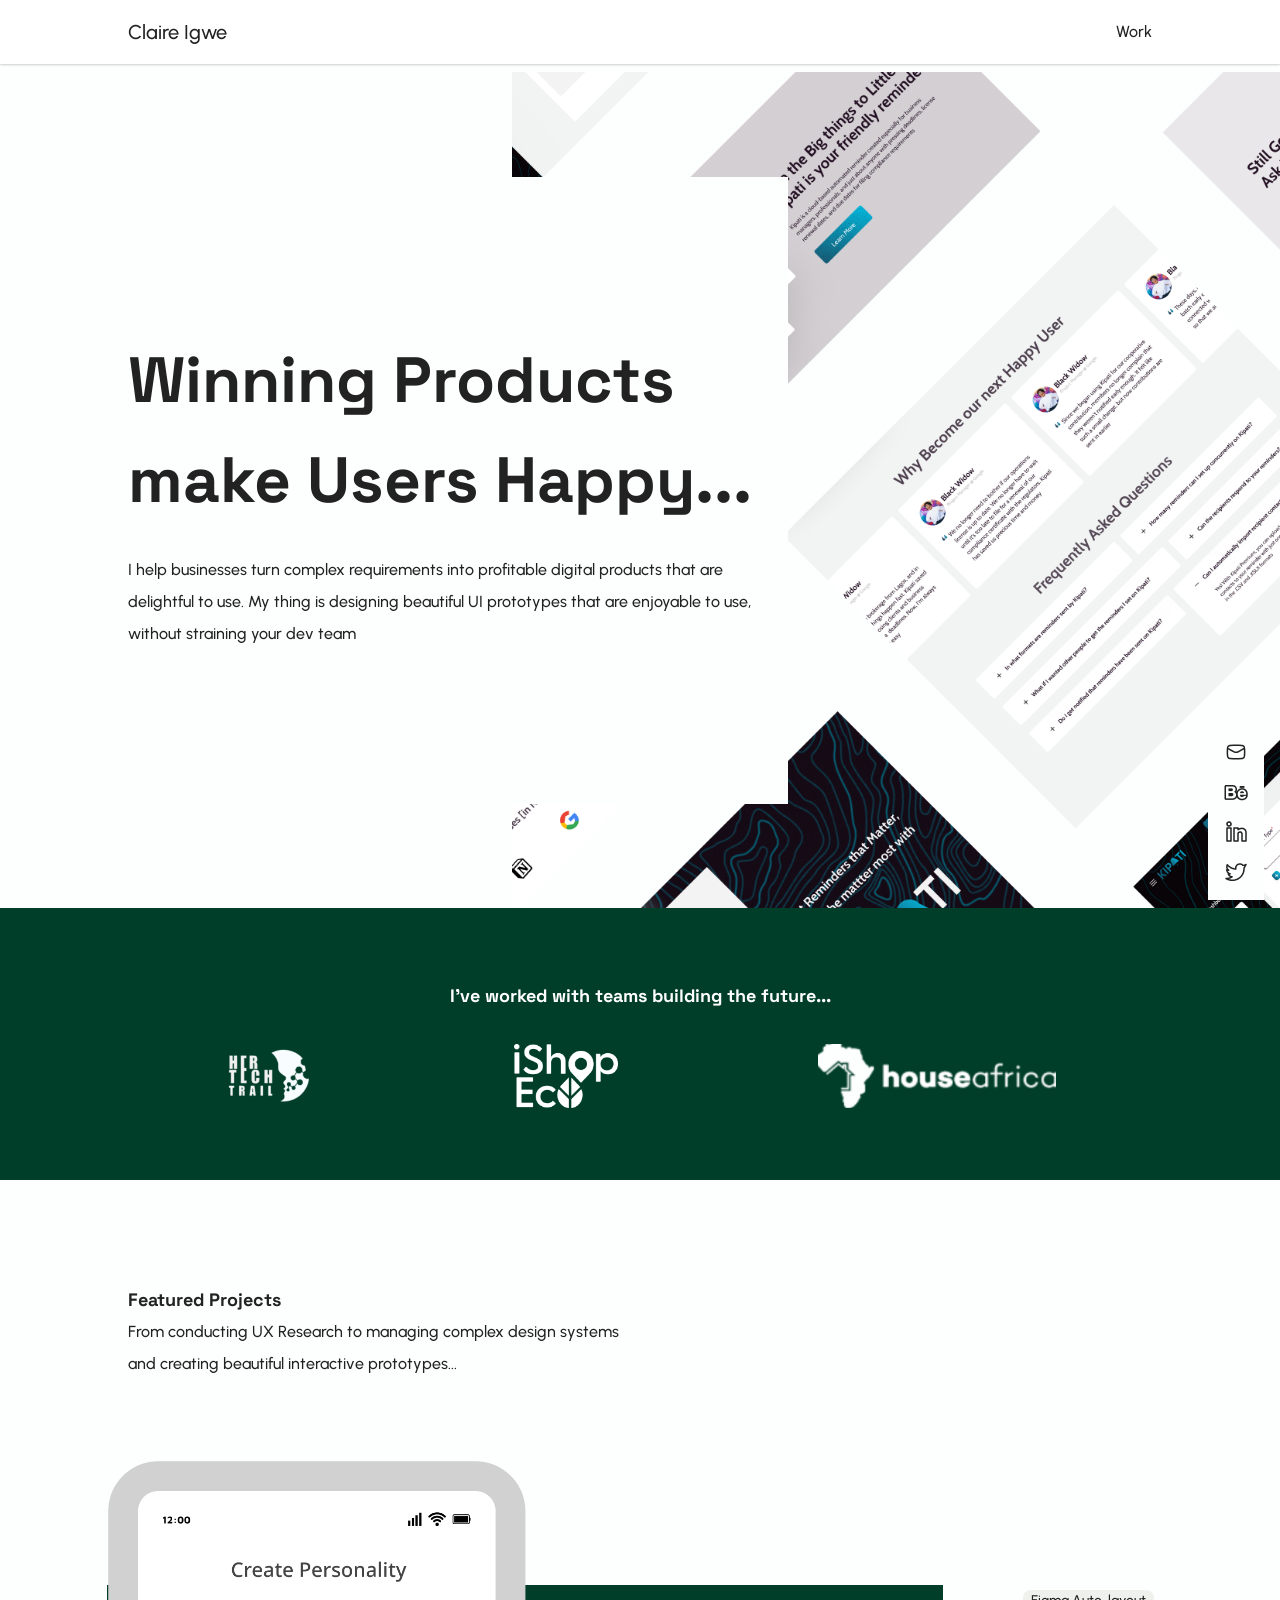
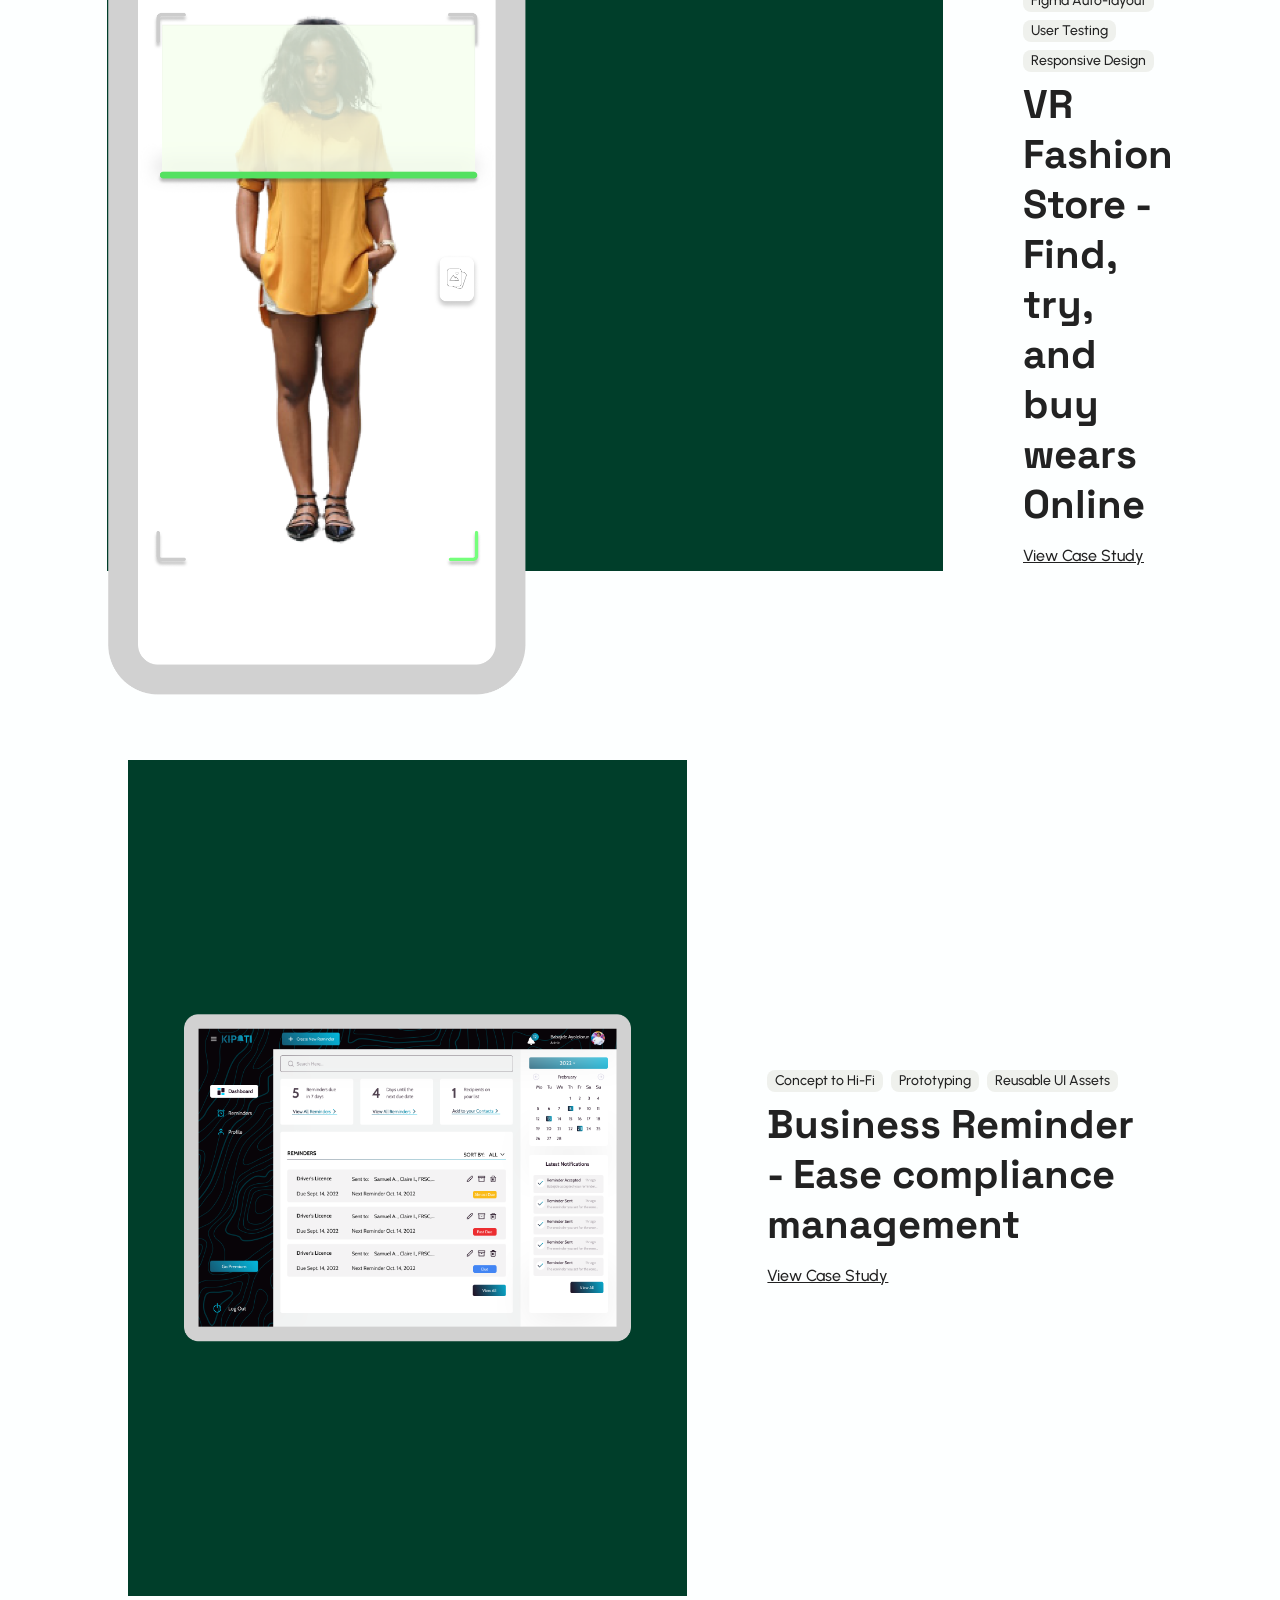
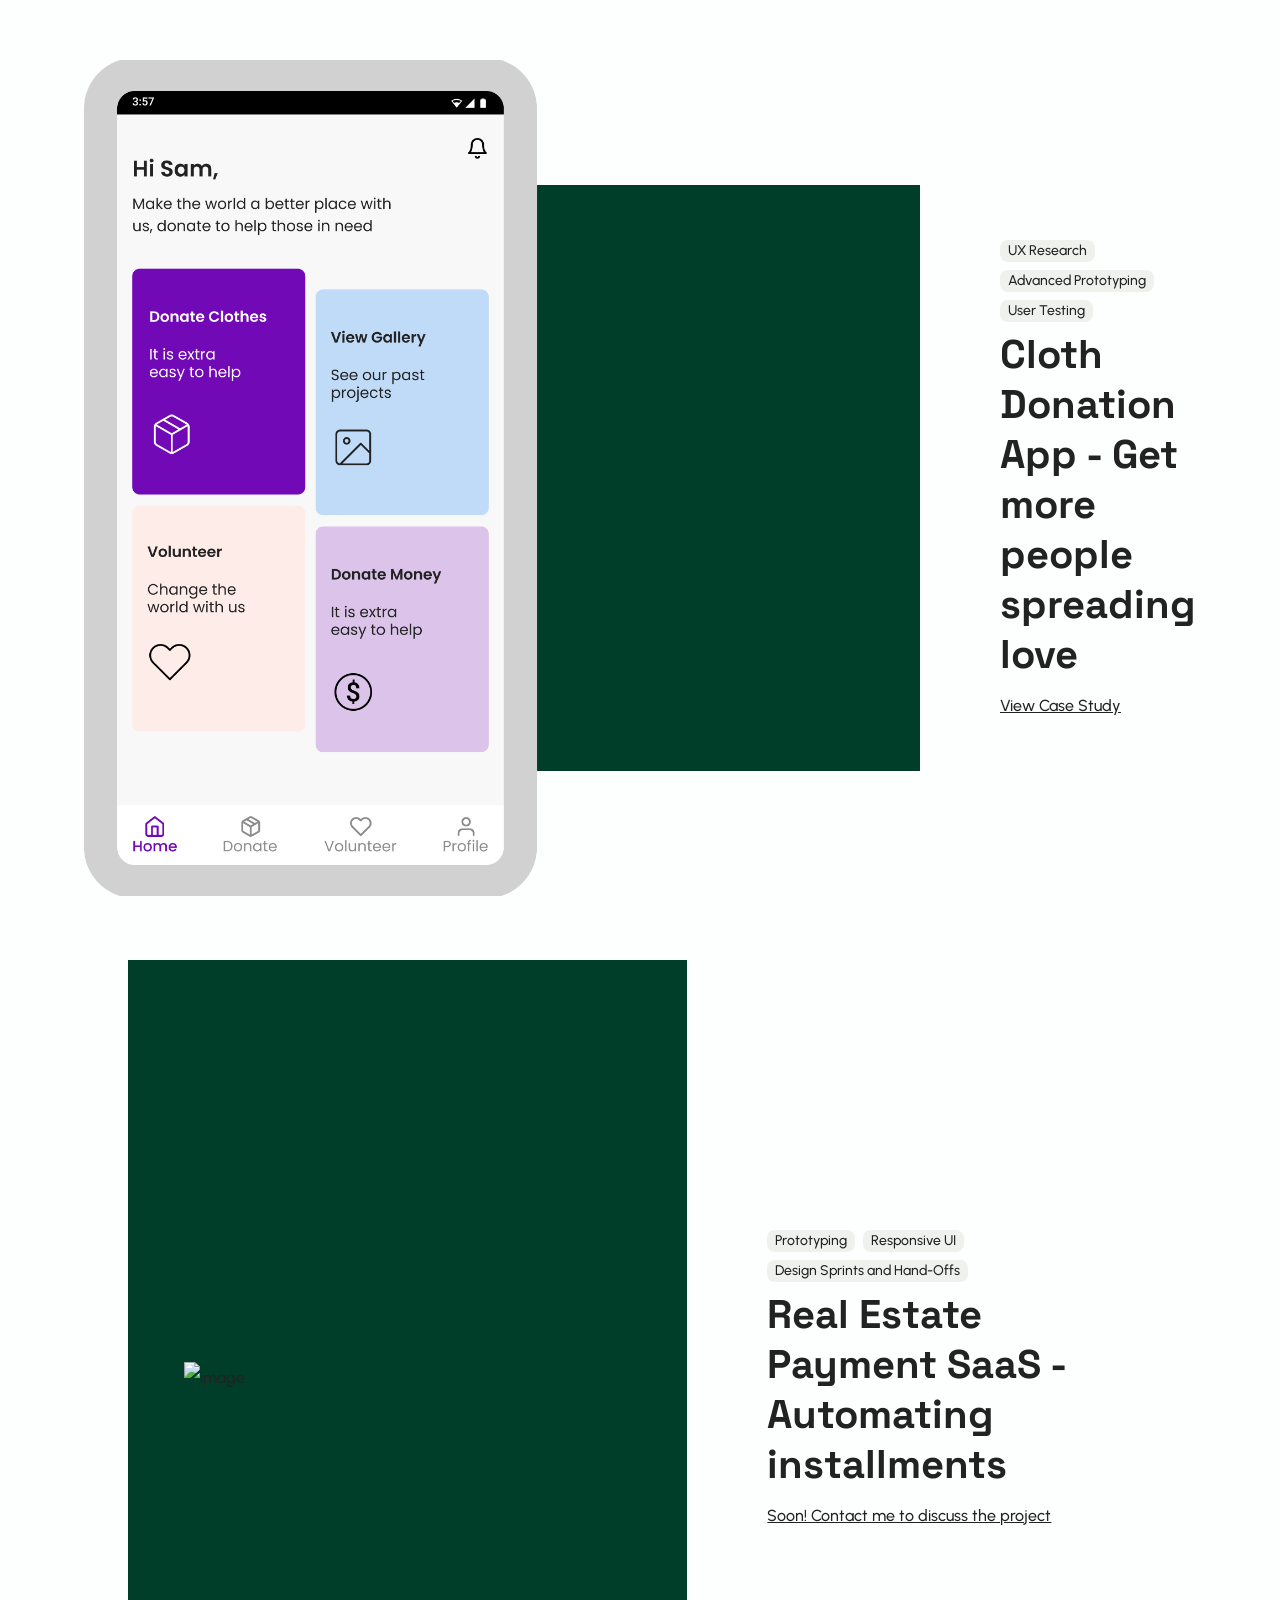
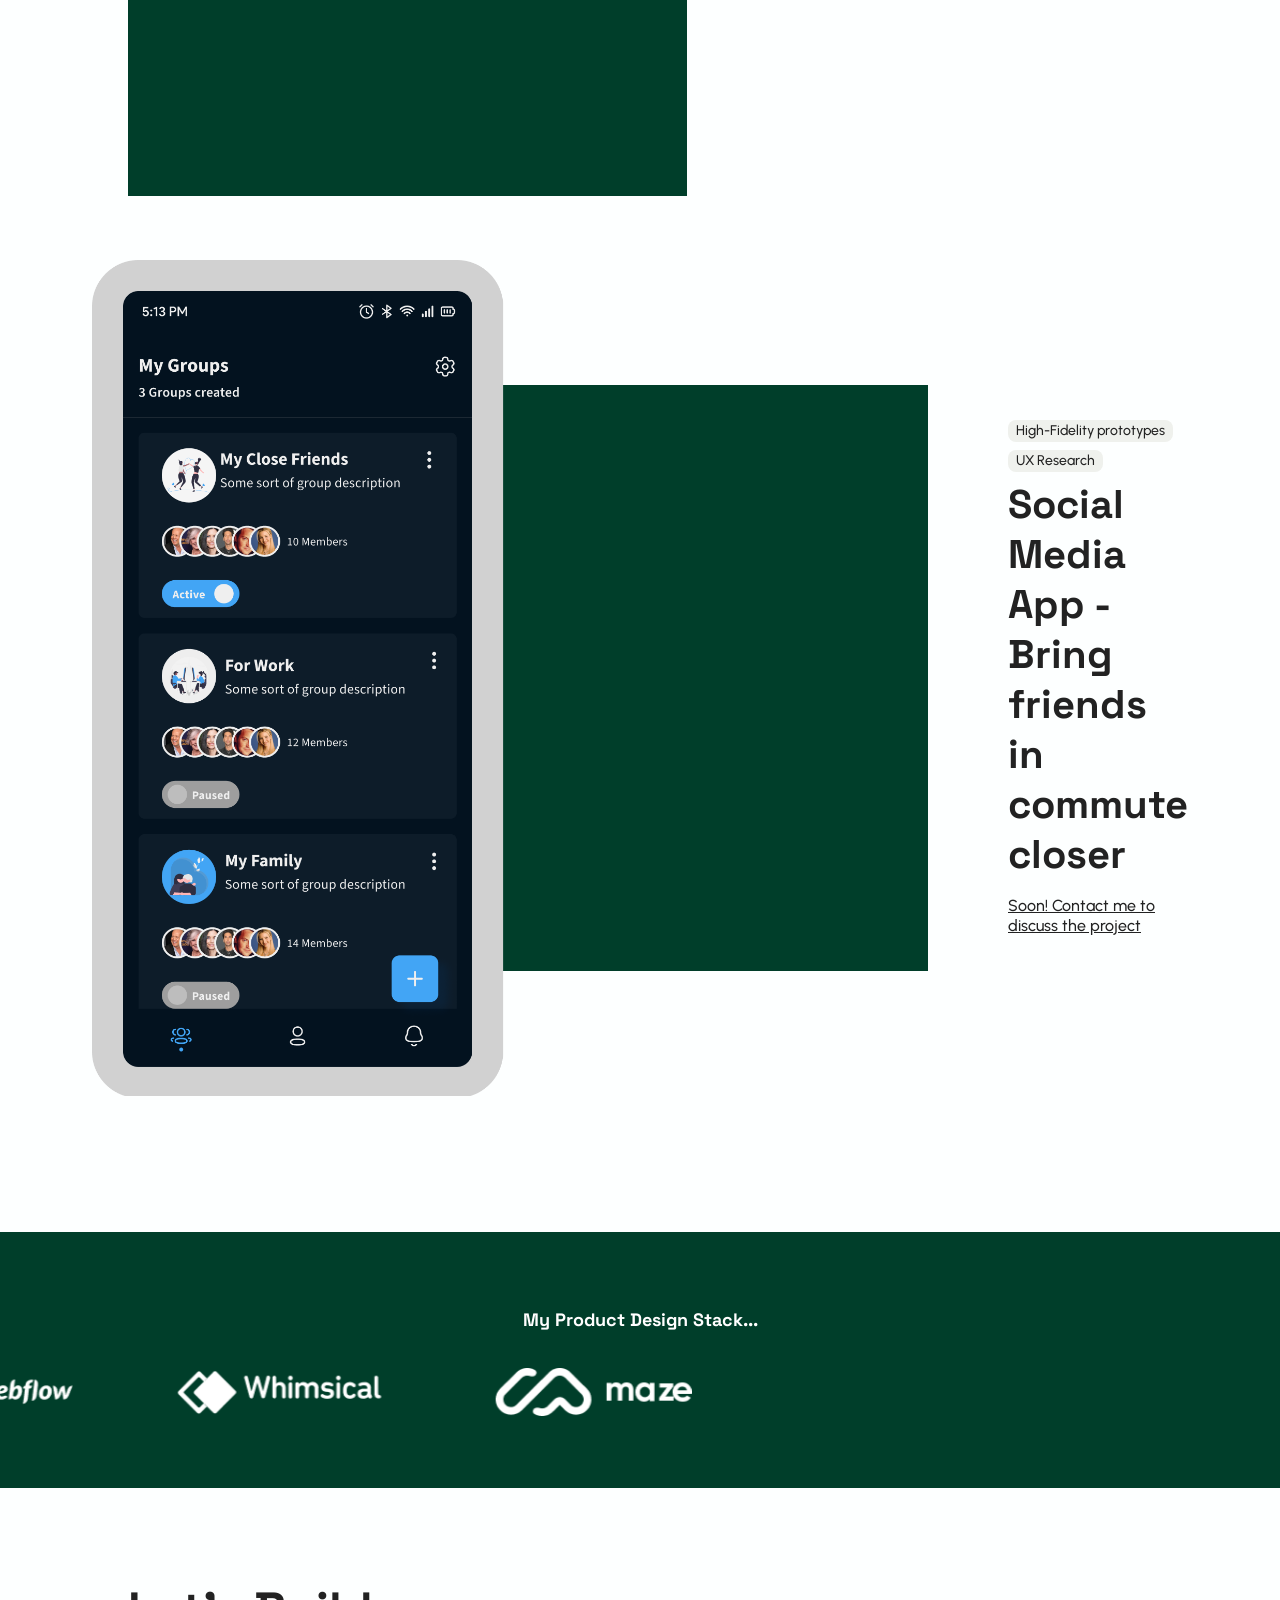
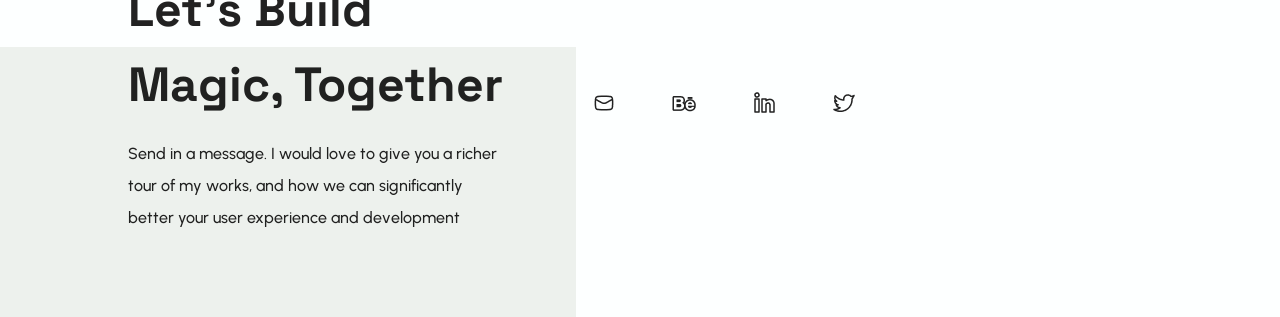
==== index.html @ e5e6f69a "Animate and co. go" ====
<!DOCTYPE html>
<html lang="en-US">
    <head>
        <meta charset="UTF-8">
        <meta name='viewport' content='width=device-width, initial-scale=1.0, maximum-scale=1.0' />
        <title>Claire Igwe</title>
        <link rel="icon" href="Image/fav-icon-dark.png" type="image/x-icon">
        <link rel="preconnect" href="https://fonts.googleapis.com">
        <link rel="preconnect" href="https://fonts.gstatic.com" crossorigin>
        <link href="https://fonts.googleapis.com/css2?family=Space+Grotesk:wght@300;400;500;600;700&family=Urbanist:ital,wght@0,100;0,200;0,300;0,400;0,500;0,600;0,700;0,800;0,900;1,100;1,200;1,300;1,400;1,500;1,600;1,700;1,800;1,900&display=swap" rel="stylesheet"> 
        <link rel="stylesheet" href="style.css">
            

    </head>

    <body>

        <header>

            <nav>
                <section id="logo_holder">
                    <a href="#">Claire Igwe</a>
                    <button></button>
                </section>

                <section id="menu_container_close">
                
                    <section class="nav_items">
                        <a href="#">Work</a>
                        <!--<a href="https://claireigwe.github.io/bio">My Story</a>-->
                    </section>

                    <section class="social_links">
                        <a href="mailto:somiigwe@gmail.com"><img src="Image/mail.png" alt="email icon"><p>Email</p></a>
                        <a href="https://www.behance.net/claireigwe2" target="_blank"><img src="Image/behance.png" alt="behance icon"><p>Behance</p></a>
                        <a href="https://www.linkedin.com/in/claire-igwe" target="_blank"><img src="Image/linkedin.png" alt="linkedin icon"><p>LinkedIn</p></a>
                        <a href="https://www.twitter.com/claire_uxdesign" target="_blank"><img src="Image/twitter.png" alt="twitter icon"><p>Twitter</p></a>
                    </section>

                </section>
            </nav>

        </header>

        <section class="page_content">

            <section class="hero">

                <section class="hero_container">

                    <section class="enter_and_leave">
                        <h1>Winning Products make Users Happy...</h1>
                        <p>I help businesses turn complex requirements into profitable digital products that are delightful to use. My thing is designing beautiful UI prototypes that are enjoyable to use, without straining your dev team</p>
                    </section>
                
                </section>

            
                <section id="hero_mock" class="slide3">
                    <section></section>
                    <section></section>
                    <section></section>
                </section>

            </section>

            <section class="section3 team_container">
                <h4>I've worked with teams building the future...</h4>
                    <section id="teams">
                        <img src="Image/hertechtrail.png">
                        <img src="Image/ishopeco.png">
                        <img src="Image/houseafrica.png">
                    </section>
            </section>

            <section id="case_titles">
                <h4>Featured Projects</h4>
                <p>From conducting UX Research to managing complex design systems and creating beautiful interactive prototypes...</p>
            </section>

            <section id="works">

                <section class="section1">

                    <section class="section1_background"><a><img src="Image/immers.png" alt="image"></a></section>

                    <section class="title2">
                        <section class="tag_container">
                            <p class="tags">Figma Auto-layout</p>
                            <p class="tags">User Testing</p>
                            <p class="tags">Responsive Design</p>
                        </section>
                        <h3>VR Fashion Store - Find, try, and buy wears Online</h3>
                        <a href="https://claireigwe.github.io/immers"><p>View Case Study</p></a>
                    </section>
    
                </section>

                <section class="section1">

                    <section class="section1_background1"><a><img src="Image/kipatimock.png" alt="image"></a></section>

                    <section class="title2">
                        <section class="tag_container">
                            <p class="tags">Concept to Hi-Fi</p>
                            <p class="tags">Prototyping</p>
                            <p class="tags">Reusable UI Assets</p>
                        </section>
                        <h3>Business Reminder - Ease compliance management</h3>
                        <a href="https://claireigwe.github.io/kipati"><p>View Case Study</p></a>
                    </section>
    
                </section>

                <section class="section1 padding5">

                    <section class="section1_background"><a><img src="Image/clothesxomock.png" alt="image"></a></section>

                    <section class="title2">
                        <section class="tag_container">
                            <p class="tags">UX Research</p>
                            <p class="tags">Advanced Prototyping</p>
                            <p class="tags">User Testing</p>
                        </section>
                        <h3>Cloth Donation App - Get more people spreading love</h3>
                        <a href="https://claireigwe.github.io/clothes-xo"><p>View Case Study</p></a>
                    </section>
    
                </section>

                <section class="section1">

                    <section class="section1_background1"><a><img src="Image/houseafricamock.png" alt="image"></a></section>
                    
                    <section class="title2">
                        <section class="tag_container">
                            <p class="tags">Prototyping</p>
                            <p class="tags ">Responsive UI</p>
                            <p class="tags">Design Sprints and Hand-Offs</p>
                        </section>
                        <h3>Real Estate Payment SaaS - Automating installments</h3>
                        <a href="mailto:somiigwe@gmail.com"><p>Soon! Contact me to discuss the project</p></a>
                    </section>
    
                </section>

                <section class="section1">

                    <section class="section1_background"><a><img src="Image/connect_now.png" alt="image"></a></section>
                    
                    <section class="title2">
                        <section class="tag_container">
                            <p class="tags">High-Fidelity prototypes</p>
                            <p class="tags">UX Research</p>
                        </section>
                        <h3>Social Media App - Bring friends in commute closer</h3>
                        <a href="mailto:somiigwe@gmail.com"><p>Soon! Contact me to discuss the project</p></a>
                    </section>
    
                </section>

            </section>

            <!--<section class="section2">

                <section class="title2">
                    <p class="tags">Text Here Text Here Text Here ere Text H</p>
                    <h3>Text Here Text Here Text Here Text Here Text Her</h3>
                    <p>Text Here Text Here Text Here Text Here  Text Here Text Here Text Here Text Here Text Here Text Here Text Here Text Here</p>
                </section>

                <section class="section2_background"></section>

                <section class="banner1"></section>

            </section>-->

            <section class="section3 team_container">
                <h4 class="">My Product Design Stack...</h4>
                <section id="move">
                    <section id="teams2">
                        <img src="Image/Frame 2.png">
                        <img src="Image/Frame 3.png">
                        <img src="Image/Frame 1.png">
                        <img src="Image/Frame 4.png">
                        <img src="Image/Maze.png">
                    </section>
                    <section id="teams3">
                        <img src="Image/Frame 2.png">
                        <img src="Image/Frame 3.png">
                        <img src="Image/Frame 1.png">
                        <img src="Image/Frame 4.png">
                        <img src="Image/Maze.png">
                    </section>
                </section>
            </section>

        </section>


        <footer>
            <section class="title4">
                <h2>Let's Build Magic, Together</h2>
                <p>Send in a message. I would love to give you a richer tour of my works, and how we can significantly better your user experience and development</p>
            </section>

            <section class="social_links2">
                <a href="mailto:somiigwe@gmail.com" target="_blank"><img src="Image/mail.png" alt="email icon"></a>
                <a href="https://www.behance.net/claireigwe2" target="_blank"><img src="Image/behance.png" alt="behance icon"></a>
                <a href="https://www.linkedin.com/in/claire-igwe" target="_blank"><img src="Image/linkedin.png" alt="linkedin icon"></a>
                <a href="https://www.twitter.com/claire_uxdesign" target="_blank"><img src="Image/twitter.png" alt="twitter icon"></a>
            </section>

            <section class="banner1"></section>
        </footer>
        
        <script >
            window.onclick=(el)=>{
                console.log(el.target.id)
            if(el.target==document.querySelector('#logo_holder button')){
                if(document.querySelector('#logo_holder button').id==""){
                        document.querySelector('#logo_holder button').setAttribute('id','cancel_icon_state')
                        menu_container_close.setAttribute('id','menu_container')
                }
                else if(document.querySelector('#logo_holder button').id!=""){
                        document.querySelector('#logo_holder button').removeAttribute('id')
                         menu_container.setAttribute('id','menu_container_close')
                }}
               
               else {
                if(document.body.innerHTML.includes('menu_container')){
                     if(document.querySelector('#logo_holder button').id!=""&&!menu_container.contains(el.target)&&(el.target.tagName!=='NAV')){
                         document.querySelector('#logo_holder button').removeAttribute('id')
                         menu_container.setAttribute('id','menu_container_close')
               }
               }
               }}
               
        </script

    </body>
</html>
---- style.css ----
*{
    box-sizing: border-box;
    margin: 0%;
    padding: 0%;
}

body{
    display: flex;
    flex-direction: column;
    justify-content: space-between;
    gap: 0;
    overflow-x: hidden;
    background-color: #FDFFFF;
    color: #222222;
    position: relative;
}

header, body{
    display: flex;
    height: fit-content;
    width: 100vw;
    padding: 0;
    margin: 0;
}

.card_holder{
    display: flex;
    flex-direction: column;
    width: 100vw;
    height: fit-content;
    scroll-snap-type: y mandatory;
}


nav{
    display: flex;
    justify-content: space-between;
    align-items: center;
    width: 100vw;
    height: 64px;
    color: #222222;
    padding: 0 10vw;
    position: fixed;
    z-index: 6;
    box-shadow: 0px 1px 2px 0px rgba(0, 0, 0, 0.2);
    background-color: #FFFFFF;
    margin: 0;
}

#logo_holder{
    display: flex;
    justify-content: space-between;
    align-items: center;
    width: fit-content;
    height: 64px;
}

#logo_holder a{
    font-size: 20px;
    font-weight: 500;
}

#logo_holder button{
    display: none;            
}

.nav_items button{
    display: flex;
    justify-content: space-between;
    align-items: center;
    width: 24px;
    height: 24px;
    background-image: url(Images/day.png);
    background-color: #FFFFFF;
    border: none;
    outline: none;  
}

.menu_container, .nav_items{
    display: flex;
    justify-content: space-between;
    align-items: center;

}

.nav_items{
    gap: 32px;
}

.social_links{
    display: flex;
    flex-direction: column;
    justify-content: space-between;
    height: fit-content;
    gap: 16px;
    padding: 16px;
    position:fixed;
    bottom: 0px;
    right: 16px;
    background-color: #FDFFFF;
    color: #222222;
}

.social_links2{
    display: flex;
    justify-content: space-between;
    height: fit-content;
    width: fit-content;
    gap: 56px;
    z-index: 6;
}

.social_links a, .social_links2 a, .social_links img, .social_links2 img{
    display: flex;
    height: fit-content;
    width: fit-content;
    gap: 16px;
}

.social_links p{
    display: none;
}



.page_content{
    display: flex;
    flex-direction: column;
    justify-content: stretch;
    align-items: flex-start;
    width: 100vw;
    height: fit-content;
    background: #FDFFFF;
    color: #222222;
    margin-top: 72px;
    z-index: 1;
    scroll-snap-type: y mandatory;
}

.hero, .section1, .section2, .section3{
    scroll-snap-align: start;
}

.hero{
    display: flex;
    justify-content: stretch;
    align-items: center;
    width: 100vw;
    height: calc(100vh - 64px);
    padding: 0 10%;
    position: relative;
    overflow-y: hidden;
}

.hero_container{
    display: flex;
    flex-direction: column;
    justify-content: center;
    align-items: start;
    width: 100%;
    height: 75%;
    max-height: 720px;
    max-width: 660px;
    background: #fdffff;
    z-index: 3;
}

.hero #hero_mock{
    display: flex;
    flex-direction: column;
    justify-content: start;
    height: fit-content;
    width: 60%;
    position: absolute;
    right: 0;
    top: 0;
}

#hero_mock section{
    width: 100%;
    height: calc(100vh - 64px);
    background-position: center center;
    background-size: cover;
    background-repeat: no-repeat;
}

#hero_mock section:nth-of-type(1){
    background-image: url(Images/kipati/kipati_case_mock.png);
}

#hero_mock section:nth-of-type(2){
    background-image: url(Images/clothesxo/mock.png);
}

#hero_mock section:nth-of-type(3){
    background-image: url(Images/immers/immers_case_mock.png);
}



#case_titles{
    display: flex;
    flex-direction: column;
    justify-content: center;
    align-self: flex-start;
    align-items: flex-start;
    text-align: left;
    padding: 104px 0 0 10vw;
    height: fit-content;
    max-width: 50vw;
}

#works{
    display: flex;
    flex-direction: column;
    justify-content: start;
    height: fit-content;
    width: fit-content;
    padding: 48px 0 104px 0;
}

.section1{
    display: flex;
    justify-content: center;
    align-items: center;
    width: 100vw;
    height: fit-content;
    max-height: 900px;
    padding: 80px 10%;
    gap: 80px;
}

.section1_background{
    display: flex;
    justify-content: center;
    align-items: center;
    width: 100%;
    height: calc(100vh - 64px);
    background: linear-gradient(
        to top,
        #FFFFFF00 0%,
        #FFFFFF00 15%,
        #003e2a 15%,
        #003e2a 85%,
        #FFFFFF00 85%,
        #FFFFFF00 100%
    );
}

.section1_background img{
    display: flex;
    justify-content: center;
    align-items: center;
    width: auto;
    height: 100%;
    margin: 0;
}

.section1_background1{
    display: flex;
    justify-content: center;
    align-items: center;
    width: 100%;
    height: calc(100vh - 64px);
    background-color:#003e2a;
}

.section1_background1 a, .section1_background a{
    display: flex;
    justify-content: center;
    align-items: center;
    width: 100%;
    height: 100%;
}

.section1_background1 img{
    display: flex;
    justify-content: center;
    align-items: center;
    width: 80%;
    height: auto;
    margin: 0;
}

.reverse{
    flex-direction: row-reverse;
}

.section2{
    display: flex;
    justify-content: space-between;
    align-items: center;
    width: 100vw;
    height: calc(100vh - 64px);
    padding-left: 10%;
    gap: 80px;
    position: relative;
}

.section2_background{
    display: flex;
    justify-content: center;
    align-items: center;
    width: 100%;
    height: 100%;
    background: #003e2a;
}

.section3{
    display: flex;
    justify-content: center;
    align-items: center;
    width: 100vw;
    height: fit-content;
    padding: 72px 0;
    position: relative;
    background-color: #003e2a;
    color: #FFFFFF;
}

.team_container{
    display: flex;
    flex-direction: column;
    justify-content: center;
    align-items: center;
    text-align: center;
    gap: 32px;
}

#teams{
    display: flex;
    justify-content: center;
    align-items: center;
    height: fit-content;
    gap: 200px;
}

#teams img{
    height: 64px;
}

@keyframes slider3 {
    0%{transform: translateY(0);}
    100%{transform: translateY(calc(192px - 300vh));}
}

.slide3{
    animation: slider3 9s steps(3) infinite backwards;
}

/*@keyframes slider7 {
    0%{transform: translateY(0);}
    100%{transform: translateY(-700%);}
}

.slide7{
    animation: slider7 5.25s steps(7) infinite backwards;
}*/

@keyframes slider_loop {
    0%{transform: translateX(100%);}
    100%{transform: translateX(calc(-100%));}
}

.hover1:hover{
    background-color: #0f0118;
    border: white 2px solid;
    color: white;
}

.hover2:hover{
    background-color: #010e04;
    color: white;
    border: white 2px solid;
}

.hover3:hover{
    background-color: #060505;
    color: white;
    border: white 2px solid;
}

#move{
    display: flex;
    justify-content: center;
    width: fit-content;
    gap: 104px;
}

#teams2, #teams3{
    display: flex;
    justify-content: center;
    align-items: center;
    height: fit-content;
    width: fit-content;
    overflow-x: hidden;
    gap: 104px;
    white-space: nowrap;
}

#teams2{
    animation: slider_loop 20s linear forwards infinite;
}

#teams3{
    animation: slider_loop 20s linear forwards infinite;
}

#teams2 img, #teams3 img, #team3 img{
    height: 48px;
}


footer{
    display: flex;
    justify-content: start;
    align-items: center;
    width: 100vw;
    height: fit-content;
    padding: calc(10vh - 6.4px) 10%;
    gap: 80px;
    position: relative;
    color: #222222;
    background-color: #fdffff;
    z-index: 7;
}



.title1, .title2, .title3, .title4{
    display: flex;
    flex-direction: column;
    justify-content: flex-start;
    height: fit-content;
}

.title1{
    align-items: center;
    text-align: center;
    width: 65vw;
    max-width: 1200px;
}

.title1 p{
    width: 40vw;
    max-width: 800px;
}

.title2{
    align-items: flex-start;
    text-align: left;
    width: 55vw;
    max-width: 800px;
}

.title2 a{
    height: fit-content;
}

.title2 a p{
    text-decoration: underline;
    line-height: 20px;
}

.title3{
    align-items: center;
    text-align: center;
    width: 50vw;
    max-width: 1200px;
}

.title3 p{
    align-items: center;
    text-align: center;
    width: 45vw;
    max-width: 900px;
}

.title4{
    align-items: flex-start;
    text-align: left;
    width: 30vw;
    max-width: 600px;
    gap: 16px;
}

.tag_container{
   display: flex;
   flex-wrap: wrap;
   width: fit-content;
   height: fit-content;
   gap: 8px;
}

.tags{
    width: fit-content;
    height: fit-content;
    padding: 2px 8px;
    background: #EFF1ED;
    text-align: left;
    border-radius: 8px;
    font-size: 14px;
    font-weight: 500px;
    line-height: 18px;
}




.banner1{
    width: 45vw;
    max-width: 600px;
    height: 30vh;
    background-color: #EFF1ED;
    position: absolute;
    bottom: 0;
    left: 0;
    z-index: 5;
    mix-blend-mode: multiply;
}

.banner2{
    width: 40vw;
    max-width: 540px;
    height: 20%;
    background-color: #Eff1ed;
    position: absolute;
    top: 0;
    right: 0;
    z-index: 5;
    mix-blend-mode: exclusion;
}

.banner3{
    width: 50vw;
    max-width: 900px;
    height: 60vh;
    position: absolute;
    bottom: 0;
    left: 0;
    z-index: 5;
    mix-blend-mode: multiply;
}


.grey{
    color: grey;
}

h1, h2, h3, h4, h5{
    font-family: 'Space Grotesk', Arial, sans-serif;
}

a, p{
    font-family: 'Urbanist', Arial, sans-serif;
    text-decoration: none;
    color: #222222;
}

h1{
    font-size: 64px;
    font-weight: 800;
    line-height: 100px;
    padding-bottom: 24px;
}

h2{
    font-size: 48px;
    font-weight: 800;
    line-height: 75px;
}

#footer_heading{
    font-size: 48px;
    font-weight: 800;
    line-height: 75px;
    text-align: left;
}

h3{
    font-size: 40px;
    font-weight: 800;
    line-height: 50px;
    padding: 8px 0 16px 0;
}

h4{
    font-size: 18px;
    font-weight: 700;
    line-height: 32px;
}

h5{
    text-align: left;
    font-size: 16px;
    font-weight: 600px;
    line-height: 48px;
    color: #222222;
}

a, p{
    font-size: 16px;
    font-weight: 500;
    line-height: 32px;
}


/*Case Study Template Starts*/

.case_hero{
    display: flex;
    flex-direction: column;
    justify-content: start;
    align-items: center;
    padding-bottom: 80px;
    width: 100vw;
    height: fit-content;
}

.hero_image_clothesxo, .hero_image_immers, .hero_image_kipati{
    max-height: calc(100vh - 264px);
    min-height: calc(100vh - 264px);
    width: 100vw;
    background-size: cover;
    background-repeat: no-repeat;
    background-position: center;
}

.hero_image_immers{
    background-image: url(./Images/immers/immers_case_mock.png);
}

.hero_image_clothesxo{
    background-image: url(./Images/clothesxo/mock.png);
}

.hero_image_kipati{
    background-image: url(./Images/kipati/kipati_case_mock.png);
}

.hero_title{
    display: flex;
    flex-direction: column;
    text-align: center;
    align-items: center;
    justify-content: center;
    max-width: 800px;
    min-width: 630px;
    padding: 12px 0 32px 0;
}

.hero_title p{
    max-width:680px;
}

.hold{
    height: 300px;
    width: 100vw;
    background-color: pink;
}

.cards{
    display: flex;
    justify-content: space-between;
    align-items: flex-start;
    height: fit-content;
    width: 100vw;
    padding: 0 10vw;
}

.cards1, .cards2{
    display: flex;
    justify-content: center;
    align-items: center;
    height: 85vh;
    width: 100vw;
    padding: 0 10vw;
    background-repeat: no-repeat;
    background-position: center center;
    background-size: contain;
}

.cards1{
    background-image: url(Images/clothesxo/solutions.png);
}

.cards2{
    background-image: url(Images/kipati/solution.png);
}

.cards section{
    display: flex;
    flex-direction: column;
    justify-content: center;
    align-items: flex-start;
    text-align: left;
    height: 160px;
    width: 216px;
    padding: 16px;
    gap: 12px;
    background-color: #EFF1ED;
}


.case_section1, .case_section2, .case_section3{
    display: flex;
    align-items: center;
    width: 100vw;
    position: relative;
    gap: 80px;
}

.case_section5{
    display: flex;
    flex-direction: column;
    justify-content: flex-start;
    align-items: center;
    text-align: center;
    padding: 80px 10vw;
    height: calc(100vh - 64px);
    width: 100vw;
    position: relative;
}

.case_section5 .hero_title{
    padding: 0 0 32px 0;
}

.case_section4{
    display: flex;
    justify-content: flex-start;
    align-items: center;
    text-align: left;
    padding: 80px 10vw;
    height: 60vh;
    width: 100vw;
    gap: 80px;
}

.case_section3, .case_section4{
    color: #FFFFFF;
}

.case_section1, .case_section3{
    height: fit-content;
    justify-content: start;
}

.case_section2{
    height: fit-content;
    background-color: #003e2a;
    color: #FFFFFF;
    justify-content: stretch;
    padding: 80px 10vw;
}

.case_section6{
    display: flex;
    flex-direction: column;
    width: 100vw;
    height: fit-content;
    padding: 80px 10vw;
    align-items: center;
    justify-content: stretch;
    gap: 32px;
    display: relative;
}

.case_section6 .hero_title{
    text-align: center;
    max-width: 500px;
    padding: 0;
}

.case_titles{
    padding-top: 80px;
    width: fit-content;
    max-width: 180px;
    height: fit-content;
    position: absolute;
    left: 10vw;
    top: 0;
    text-align: left;
}

.case_section5 .case_titles{
    padding-top: 88px;
}


.case_titles p{
    font-family: 'Urbanist', Arial, sans-serif;
    text-decoration: none;
    color: #222222;
    font-size: 18px;
    line-height: 24px;
    font-weight: 800;
}

.case_section6 .case_titles{
    padding-top: 88px;
    padding-left: 0;
}

.text1, .text2{
    display: flex;
    flex-direction: column;
    justify-content: flex-start;
    align-items: start;
    text-align: left;
    padding-left: 10vw;
}

.text4{
    display: flex;
    flex-direction: column;
    justify-content: flex-start;
    align-items: start;
    text-align: left;
    padding-right: 10vw;
    width: fit-content;
    max-width: 600px;
}


.text1 h3, .text2 h3, .text3 h3, .text4 h3{
    font-size: 32px;
    font-weight: 40px;
}

.text1{
    max-width: 600px;
}

.limit_width{
    max-width: 480px;
}



.text2{
    width: 500px;
    max-width: none;
}

.text3{
    display: flex;
    justify-content: flex-start;
    align-items: center;
    width: 300px;
    padding-left: 10vw;
}

.text3 h3{
    padding-top: 0;
}

.case_section2 .text2, .case_section4 .text3{
    padding: 0;
}


.image1{
    display: flex;
    justify-content: center;
    align-items: center;
    width: 100%;
    height: 100%;
}

.image img{
    width: auto;
    height: calc(100vh - 160px);
    border-radius: 32px;
}

.image2{
    display: flex;
    justify-content: center;
    align-items: center;
    width: 100%;
    height: 100%;
}

.image3{
    display: flex;
    width: 100%;
    height: 70vh;
    justify-content: stretch;
    align-items: center;
    gap: 48px;
    padding: 0;
}

.image4{
    display: flex;
    width: 100%;
    height: 100%;
    justify-content: stretch;
    align-items: center;
    gap: 48px;
    padding: 0;
}

.grid4{
    display: grid;
    gap: 48px;
    width: 100%;
    height: 60vh;
}


#clothesxomock, #immersmock, #kipatimock{
    height: 60vh;
    width: 100%;
    background-size: cover;
    background-position: center center;
    background-repeat: no-repeat;
}

#immersmock{
    background-image: url(Images/immers/small_mock.png);
}

#clothesxomock{
    background-image: url(Images/clothesxo/mock.png);
}

#kipatimock{
    background-image: url(Images/kipati/kipati_case_mock.png);
}

.poppins{
    font-family: 'Poppins';
    font-weight: 800;
    font-size: 32px;
    line-height: 32px;
}

.poppins2{
    font-family: 'Poppins';
    font-weight: 100;
    font-size: 14px;
    line-height: 18px;
}

.noto{
    font-family: 'Noto Sans';
    font-weight: 800;
    font-size: 64px;
    line-height: 64px;
}

.noto2{
    font-family: 'Noto Sans';
    font-weight: 400;
    font-size: 14px;
    line-height: 18px;
}

.cabin{
    font-family: 'Cabin';
    font-weight: 800;
    font-size: 32px;
    line-height: 32px;
}

.cabin2{
    font-family: 'Cabin';
    font-weight: 400;
    font-size: 14px;
    line-height: 18px;
}


#typography{
    display: flex;
    flex-direction: column;
    padding: 24px;
    justify-content: space-between;
    align-items: flex-start;
    text-align: left;
    height: auto;
    width: 100%;
    gap: 24px;
    grid-area: 1 / 2 / 3 / 4;
}

#clothesxocolor{
    background: linear-gradient(
        to bottom,
        #222222 0%,
        #222222 16.7%,
        #7209B7 16.7%,
        #7209B7 33.4%,
        #BFDBF7 33.4%,
        #BFDBF7 50.1%,
        #DBC3EA 50.1%,
        #DBC3EA 66.8%,
        #FEECE8 66.8%,
        #FEECE8 83.5%,
        #FFFFFF 83.5%,
        #FFFFFF 100%
    );
    border: #500084 solid 2px;
    grid-area: 1 / 1 / 3 / 2;
    width: 100%;
    height: 100%;
}

#immerscolor{
    background: linear-gradient(
        to bottom,
        #222222 0%,
        #222222 20%,
        #006E18 20%,
        #006E18 40%,
        #787878 40%,
        #787878 60%,
        #F2FEFF 60%,
        #F2FEFF 80%,
        white 80%,
        white 100%
    );
    border: #084f17 solid 2px;
    grid-area: 1 / 1 / 3 / 2;
    width: 100%;
    height: 100%;
}

#kipaticolor{
    background: linear-gradient(
        to bottom,
        #080408 0%,
        #080408 16.7%,
        #231123 16.7%,
        #231123 33.3%,
        #00d7FF 33.3%,
        #00d7ff 50%,
        #F1F2F2 50%,
        #F1F2F2 66.7%,
        #F4F3F4 66.7%,
        #F4F3F4 83.3%,
        white 83.3%,
        white 100%
    );
    border: white solid 2px;
    grid-area: 1 / 1 / 3 / 2;
    width: 100%;
    height: 100%;
}

#clothesxoicon{
    background-image: url(Images/clothesxo/icons.png);
    background-size: contain;
    background-position: center center;
    background-repeat: no-repeat;
    height: 100%;
    width: 100%;
    padding: 24px;
    grid-area: 3 / 1 / 4 / 4;
}

#immersicon{
    background-image: url(Images/immers/icons_immers.png);
    background-size: contain;
    background-position: center center;
    background-repeat: no-repeat;
    height: 100%;
    width: 100%;
    padding: 24px;
    grid-area: 3 / 1 / 4 / 4;
}

#kipatiicon{
    background-image: url(Images/kipati/icon.png);
    background-size: contain;
    background-position: center center;
    background-repeat: no-repeat;
    height: 100%;
    width: 100%;
    padding: 24px;
    grid-area: 3 / 1 / 4 / 4;
}

.sticky{
    position: sticky;
    position: -webkit-sticky;
    top: 0;
}

.sticky2{
    position: sticky;
    position: -webkit-sticky;
    top: 64px;
}

.overflow{
    overflow-y: scroll;
}

.snap_type{
    scroll-snap-type: y mandatory;
}

.snap_align{
    scroll-snap-align: start;
}

.radius{
    border-radius: 16px;
}

.prototype, .prototype2{
    display: flex;
    flex-direction: column;
    justify-content: stretch;
    align-items: center;
    padding: 0;
    gap: 0;
    scroll-snap-type: y mandatory;
}

.prototype section, .prototype section{
    display: flex;
    justify-content: center;
    align-items: center;
    width: 100%;
    height: calc(100vh - 64px);
    scroll-snap-align: start;
    padding: 96px 0;
    margin: 0;
}

.prototype section img{
    width: auto;
    height: calc(100vh - 160px);
    scroll-snap-align: start;
    object-position: center;
}

.prototype2 section img{
    width: 100%;
    height: auto;
    scroll-snap-align: start;
    object-position: center;
    border: rgb(130, 130, 130) 16px solid;
    border-radius: 8px;
    margin-top: 64px;
    margin-bottom: 64px;
}

.right_space{
    padding-right: 10vw;
}

.left_space{
    padding-left: 10vw;
}


.prototype img{
    width: auto;
    height: calc(100vh - 160px);
    scroll-snap-align: start;
}

.prototype::-webkit-scrollbar, .prototype2::-webkit-scrollbar{
    display: none;
}

.image1 img{
    width: auto;
    height: calc(100vh - 160px);
}

#journey1{
    background-image: url(Image/holdjourney.png);
}

#journey2{
    background-image: url(Image/holdjourney.png);
}

#journey3{
    background-image: url(Image/holdjourney.png);
}

#flow{
    background-image: url(Images/user_flow_clothesxo_desktop.png);
    background-position: center center;
    background-repeat: no-repeat;
    background-size: contain;
}

#flow_immers{
    background-image: url(Images/immers/immers_flow_desktop.png);
    background-position: center center;
    background-repeat: no-repeat;
    background-size: contain;
}

.grid1{
    display: grid;
    justify-content: stretch;
    padding: 80px 10vw 80px 0;
    width: 100%;
    height: 100%;
    gap: 32px;
}

.grid1 section{
    background-color: #EFF1ED;
    position: relative;
}



.bottom_label{
    position: absolute;
    bottom: 0;
    right: 24px;
    padding: 8px;
}

.grid2{
    display: grid;
    justify-content: stretch;
    width: 100%;
    height: 100%;
    gap: 32px;
}

.grid2 section{
    background-color: #EFF1ED;
    padding: 8px 24px;
    display: flex;
    flex-direction: column;
    justify-content: stretch;
    align-items: flex-start;
    text-align: left;
    gap: 8px;
    width: 100%;
}

.grid2 section section{
    display: flex;
    flex-direction: row;
    justify-content: flex-start;
    align-items: start;
    padding: 0;
    gap: 16px;
}

.grid2 img{
    height: 48px;
    width: auto;
}

.grid2 p{
    width: auto;
}

.grid2 .tags{
    background-color: #500084;
    color: #FFFFFF;
    width: fit-content;
    padding: 8px;
}

.grid1_item1{
    grid-area: 1 / 1 / 2 / 4;
}

.grid1_item2{
    grid-area: 1 / 4 / 2 / 6;
}

.grid1_item3{
    grid-area: 2 / 1 / 3 / 3;
}

.grid1_item4{
    grid-area: 2 / 3 / 3 / 6;
}

.grid2_item1{
    grid-area: 1 / 1 / 3 / 4;
}

.grid2_item2{
    grid-area: 1 / 4 / 3 / 7;
}

.grid2_item3{
    grid-area: 3 / 1 / 5 / 3;
}

.grid2_item4{
    grid-area: 3 / 3 / 5 / 5;
}

.grid2_item5{
    grid-area: 3 / 5 / 5 / 7;
}

.case_section3 .case_titles p, .case_section3 .text1 p{
    background-color: none;
    color: #FFFFFF;
}

.clothes_xo{
    background-color: #0f0118;
    color:#FFFFFF
}

.kipati{
    background-color: #060505;
    color: white;
}

.grid2 section .full_width{
    width: 100%;
    height: auto;
}

.info_clothesxo{
    background-image: url(Images/clothesxo/articles.png);
    background-position: center center;
    background-size: contain;
    background-repeat: no-repeat;
    height: calc(100vh - 64px);
}

.info_immers{
    background-image: url(Images/immers/article_immers.png);
    background-position: center center;
    background-size: contain;
    background-repeat: no-repeat;
    height: calc(100vh - 64px);
}

.info_kipati{
    background-image: url(Images/kipati/article_kipati.png);
    background-position: center center;
    background-size: contain;
    background-repeat: no-repeat;
    height: calc(100vh - 64px);
}


.highlight{
    font-size: x-small;
    line-height: 24px;
    position: absolute;
    bottom: 32px;
    right: 32px;
    width: 300px;

    padding: 24px;
}

.immers{
    background-color: #010e04;
    color: white;
}

.immers_mvp{
    background-position: center center;
    background-repeat: no-repeat;
    background-size: contain;
    background-image: url(Images/immers/immersmvp.png);
}

.whitebackground{
    background-color: white;
}

.white_text{
    color: #FFFFFF;
}

.case_section1 .case_titles .white_text, .case_section6 .case_titles .white_text{
    color: #FFFFFF;
}

.case_section1 .case_titles{
    max-width: 320px;
}

.padding{
    padding-right: 10vw;
}

.padding2{
    padding-top: 80px;
    padding-bottom: 80px;
}


.case_section5 .paragraph_spaced{
    padding-top: 80px;
    padding-bottom: 0x;
}


.fit{
    height: fit-content;
}

.fit_screen{
    height: calc(100vh - 64px);
}

.align{
    align-items: start;
}

.justify{
    justify-content: center;
}

#fit1{
    height: fit-content;
}

#fit2{
    height: fit-content;
}

#fit2{
    height: fit-content;
}

#show1{
    color: white;
}

#show2{
    color: #222222;
}

#show3{
    color: white;
}

#think, #think_clothesxo, #say, #say_clothesxo, #feel, #feel_clothesxo, #do, #do_clothesxo{
    background-position: center center;
    padding: 16px;
    background-size: contain;
    background-position: left center;
    background-repeat: no-repeat;
}

#think{
    background-image: url(Images/immers/think.png);
}

#think_clothesxo{
    background-image: url(Images/clothesxo/think.png);
}

#say{
    background-image: url(Images/immers/say.png);
}

#say_clothesxo{
    background-image: url(Images/clothesxo/say.png);
}

#feel{
    background-image: url(Images/immers/feel.png);
}

#feel_clothesxo{
    background-image: url(Images/clothesxo/feel.png);
}

#do{
    background-image: url(Images/immers/do.png);
}

#do_clothesxo{
    background-image: url(Images/clothesxo/do.png);
}

@keyframes loading {
    from{transform: translateY(-100vh); opacity: 1;}
    99%{transform: translateY(100vh); opacity: 1; z-index: 7}
    to{transform: translateY(100vh); opacity: 0; z-index: 0;}
}

.loader_immers{
    display: flex;
    flex-direction: column;
    justify-content: stretch;
    align-items: center;
    position: absolute;
    top: 0;
    left: 0;
    z-index: 7;
    width: 100vw;
    height: 200vh;
    animation: loading 2.5s linear 1 forwards;
}

.loader_immers section:nth-of-type(1){
    width: 0;
    height: 0;
    border-bottom: 100vh solid #010e04;
    border-left: 100vw solid transparent;
}

.loader_immers section:nth-of-type(2){
    width: 100vw;
    height: 100vh;
    background-color: #010e04;
}

.loader_clothesxo{
    display: flex;
    flex-direction: column;
    justify-content: stretch;
    align-items: center;
    position: absolute;
    top: 0;
    left: 0;
    z-index: 7;
    width: 100vw;
    height: 200vh;
    animation: loading 2.5s linear 1 forwards;
}

.loader_clothesxo section:nth-of-type(1){
    width: 0;
    height: 0;
    border-bottom: 100vh solid #0f0118;
    border-left: 100vw solid transparent;
}

.loader_clothesxo section:nth-of-type(2){
    width: 100vw;
    height: 100vh;
    background-color: #0f0118;
}

.loader_kipati{
    display: flex;
    flex-direction: column;
    justify-content: stretch;
    align-items: center;
    position: absolute;
    top: 0;
    left: 0;
    z-index: 7;
    width: 100vw;
    height: 200vh;
    animation: loading 2.5s linear 1 forwards;
}

.loader_kipati section:nth-of-type(1){
    width: 0;
    height: 0;
    border-bottom: 100vh solid #060505;
    border-left: 100vw solid transparent;
}

.loader_kipati section:nth-of-type(2){
    width: 100vw;
    height: 100vh;
    background-color: #060505;
}

 /* 
    

    */

/*Case Study Template End*/


@media screen and (max-width:1024px) {
    nav{
        padding: 0 5vw;
    }

    .hero{
        padding: 0 5%;
    }

    #works{
        padding: 48px 0 80px 0;
    }

    .section1{
        padding: 64px 5%;
    }

    footer{
        padding-left: 5%;
        padding-right: 5%;
    }

    .title1{
        width: 80%;
        max-width: 720px;
    }
    
    .title1 p{
        width: 90%;
        max-width: 600px;
    }

    .title2{
        width: 80%;
        max-width: 680px;
    }

    .title2 a{
        height: fit-content;
    }
    
    .title2 a p{
        text-decoration: underline;
        line-height: 16px;
    }

    .section2{
        padding-left: 5%;
    }

    .section2_background{
        background-color: #003e2a;
    }

    .section2 .banner1{
        height: 30vh;
    }
    
    .title3{
        width: 80vw;
        max-width: 840px;
        padding: 0;
    }
    
    .title3 p{
        width: 80vw;
        max-width: 600px;
        padding: 0;
    }
    
    .title4{
        width: 60vw;
        max-width: 704px;
        gap: 12px;
    }

    .section1, .section2{
        gap: 48px;
    }

    #case_titles{
        padding: 80px 0 0 5vw;
        max-width: 55vw;
    }


    /*Case Study Template Starts 1024*/

.hero_image_clothesxo, .hero_image_immers, .hero_image_kipati{
        min-height: calc(100vh - 284px);
}


.hero_title{
    max-width: 680px;
    min-width: 600px;
    padding: 12px 0 32px 0;
}

.case_section5 .hero_title{
    max-width: 60vw;
    min-width: 500px;
    padding: 8px 0 32px 0;
}

.hero_title p{
    max-width:560px;
}

.cards{
    padding: 0 5vw;
}

.cards1, .cards2{
    padding: 0 5vw;
}

.cards section{
    height: 160px;
    width: 200px;
    padding: 16px;
    gap: 12px;
}

.case_section1, .case_section2{
    display: flex;
    align-items: center;
    width: 100vw;
    position: relative;
    gap: 64px;
}

.case_section1, .case_section3{
    justify-content: start;
    height: calc(100vh - 64px);
}

.case_section2{
    height: fit-content;
    background-color: #003e2a;
    color: #FFFFFF;
    justify-content: stretch;
    padding: 80px 5vw;
}

.case_section5{
    padding: 80px 5vw;
}

.case_section4{
    padding: 80px 5vw;
    height: 60vh;
    gap: 64px;
}

.case_section6{
    padding: 80px 5vw;
    gap: 32px;
}

.case_titles{
    padding-top: 64px;
    left: 5vw;
}

.text1{
    padding-left: 5vw;
    max-width: 480px;
}

.text2{
    padding-left: 5vw;
}

.text3{
    display: flex;
    width: 300px;
    padding-left: 5vw;
}

.image1{
    padding-left: 5vw;
}


#journey1{
    background-image: url(Image/holdjourney.png);
}

#journey2{
    background-image: url(Image/holdjourney.png);
}

#journey3{
    background-image: url(Image/holdjourney.png);
}


.grid1{
    padding: 64px 5vw 64px 5vw;
    gap: 32px;
}

.grid2{
    padding: 0;
    gap: 16px;
}

.clothes_xo{
    background-color: #0f0118;
    color: #FFFFFF;
}

.immers{
    background-color: #010e04;
    color: white;
}

.kipati{
    background-color: #060505;
    color: white;
}

.padding{
    padding-right: 5vw;
}

.padding2{
    padding-top: 64px;
    padding-bottom: 64px;
}



.fit{
    height: fit-content;
}

#fit1{
    height: fit-content;
}

#fit2{
    height: fit-content;
}


 /* 
   

    */

/*Case Study Template End*/

}


@media screen and (max-width:900px) {
                
    nav{
        flex-direction: column;
        justify-content: start;
        align-items: flex-start;
        height: fit-content;
        padding: 0 5vw;
    }

    #logo_holder{
        display: flex;
        justify-content: space-between;
        height: 72px;
        width: 100%;

    }

    #logo_holder a{
        font-size: 20px;
        font-weight: 500;
    }

    #logo_holder button{
        display: flex;
        justify-content: center;
        align-items: center;
        width: 24px;
        height: 24px;
        border: none;
        outline: none;
        background-image: url('Image/hamburger.png');
    }

    #logo_holder #cancel_icon_state{
        background-image: url('Image/close.png');
    }

    #menu_container{
        display: flex;
        flex-direction: column;
        justify-content: start;
        height: 60vh;
        gap: 64px;
        padding: 10% 0;
    }

    #menu_container_close{
        display: none;
    }

    .nav_items{
        display: flex;
        flex-direction: column;
        align-items: flex-start;
        justify-content: space-between;
        height: fit-content;
        gap: 32px;
        padding: 0%;
    }

    .social_links{
        justify-content: flex-start;
        align-items: start;
        position: static;
        height: fit-content;
        gap: 32px;
        padding: 0;
    }




    .social_links p{
        display: flex; 
    }

    .social_links a{
        display: flex;
        gap: 32px;
    }

    .hero, .section1, .section2, .section3{
        scroll-snap-align: start;
    }
    
    .hero{
        display: flex;
        flex-direction: column;
        align-items: start;
        padding: 0;
        max-height: 720px;
        overflow-x: hidden;

    }
    
    .hero_container{
        align-items: start;
        width: 70%;
        height: fit-content;
        padding: 104px 64px 64px 5vw;
    }

    .hero #hero_mock{
        display: flex;
        flex-direction: row;
        justify-content: start;
        height: 60vh;
        width: fit-content;
        position: absolute;
        top: 40vh;
        background-color: #080408;
        gap: 0;
        padding: 0;
    }


    .hero #hero_mock section{
        width: 100vw;
        height: 60vh;
        background-position: center center;
        background-repeat: no-repeat;
        background-size: cover;
    }

    #hero_mock section:nth-of-type(1){
        background-image: url(Images/kipati/kipati_case_mock_moibile.png);
    }
    
    #hero_mock section:nth-of-type(2){
        background-image: url(Images/clothesxo/mockmobile.png);
    }
    
    #hero_mock section:nth-of-type(3){
        background-image: url(Images/immers/immers_case_mock_moibile.png);
    }

   @keyframes slider3 {
        0%{transform: translateX(0);}
        100%{transform: translateX(-300vw);}
    }
    
    .slide3{
        animation: slider3 6s steps(3) backwards infinite;
        display: none;
    }

    #works{
        padding: 40px 0 72px 0;
    }

    .section1{
        display: flex;
        flex-direction: column;
        justify-content: stretch;
        align-items: start;
        width: 100vw;
        height: calc(100vh - 64px);
        padding: 80px 5%;
        gap: 32px;
    }
    
    .section1_background{
        display: flex;
        flex-direction: column;
        justify-content: stretch;
        align-items: flex-end;
        height: 100%;
        width: 90vw;
        background: linear-gradient(
            to top,
            #003e2a 0%,
            #003e2a 75%,
            #FFFFFF00 75%,
            #FFFFFF00 100%
        );
        padding: 0 5%;
    }

    .section1_background img{
        display: flex;
        justify-content: center;
        align-items: flex-end;
        height: auto;
        width: 100%;
    }

    .section1_background1{
        display: flex;
        flex-direction: column;
        justify-content: stretch;
        align-items: center;
        height: 100%;
        width: 90vw;
        background-color: #003e2a;
        padding: 0 5%;
    }

    .section1_background1 img{
        display: flex;
        justify-content: center;
        align-items: center;
        height: auto;
        width: 100%;
    }

    .section2{
        flex-direction: column-reverse;
        justify-content: space-between;
        align-items: left;
        gap: 48px;
        position: relative;
        padding-top: calc(10vh - 6.4px);
    }

    .section2 .title2{
        width: 100%;
    }
    
    .section2_background{
        display: flex;
        justify-content: center;
        align-items: center;

    }

    .section3{
        align-items: start;
        padding: calc(10vh - 6.4px) 5%;
        position: relative;
    }

    #teams{
        display: flex;
        justify-content: space-between;
        align-items: center;
        height: fit-content;
        width: fit-content;
        gap: 20vw;
    }
    
    #teams img{
        height: 48px;
    }

    #move{
        gap: 72px;
    }
    
    #teams2, #teams3{
        display: flex;
        justify-content: ce;
        align-items: center;
        width: fit-content;
        height: fit-content;
        gap: 72px;
    }
    
    #teams2 img, #teams3 img{
        height: 40px;
    }

    footer{
        display: flex;
        flex-direction: column;
        justify-content: space-between;
        align-items: start;
        width: 100vw;
        height: fit-content;
        padding: calc(10vh - 6.4px) 5%;
        gap: 48px;
        position: relative;
        color: #222222;
    }
    
    .title1{
        align-items: start;
        text-align: left;
        width: 95%;
        max-width: 680px;
    }
    
    .title1 p{
        width: 80%;
        max-width: 600px;
    }

    .title2{
        align-items: start;
        text-align: left;
        width: 95%;
        max-width: 680px;
        height: fit-content;
    }
    
    .title3{
        align-items: start;
        text-align: left;
        width: 90vw;
        max-width: 680px;
    }
    
    .title3 p{
        align-items: start;
        text-align: left;
        width: 80vw;
        max-width: 600px;
        padding: 0;
    }
    
    .title4{
        align-items: flex-start;
        text-align: left;
        width: 60vw;
        max-width: 420px;
        gap: 12px;
    }
    

    .banner3{
        width: 80vw;
        max-width: 600px;
    }

    .banner1{
        width: 300px;
        height: 300px;
    }

    .banner2{
        width: 40vw;
        max-width: 320px;
        height: 160px;
        background-color: #Eff1ed;
    }

    #case_titles{
        align-self: flex-start;
        align-items: start;
        text-align: left;
        padding: 56px 0 0 5vw;
        max-width: 60vw;
    }

    .tags{
        width: fit-content;
        height: fit-content;
        padding: 2px 8px;
        background: #eff1ed;
        text-align: left;
        border-radius: 8px;
        font-size: 12px;
        font-weight: 40px;
        line-height: 20px;
    }

    

    h1{
        font-size: 48px;
        font-weight: 700;
        line-height: 72px;
        padding-bottom: 24px;
    }

    h2{
        font-size: 44px;
        font-weight: 700;
        line-height: 64px;
    }

    #footer_heading{
        font-size: 44px;
        font-weight: 700;
        line-height: 64px;
        text-align: left;
    }
    
    h3{
        font-size: 32px;
        font-weight: 700;
        line-height: 40px;
        padding: 8px 0 16px 0;
    }
    
    h4{
        font-size: 16px;
        font-weight: 800;
        line-height: 28px;
    }

    h5{
        text-align: left;
        font-size: 16px;
        font-weight: 560px;
        line-height: 32px;
    }

    a, p{
        font-size: 16px;
        font-weight: 500;
        line-height: 32px;
    }

    /*Case Study Template Starts 900px*/

.hero_image_clothesxo{
    max-height: calc(100vh - 264px);
    min-height: calc(100vh - 264px);
    width: 100vw;
    background-image: url(./Images/clothesxo/mockmobile.png);
    background-size: cover;
    background-repeat: no-repeat;
    background-position: center;
}

.hero_image_immers{
    max-height: calc(100vh - 264px);
    min-height: calc(100vh - 264px);
    width: 100vw;
    background-image: url(./Images/immers/immers_case_mock_moibile.png);
    background-size: cover;
    background-repeat: no-repeat;
    background-position: center;
}

.hero_title{
    display: flex;
    flex-direction: column;
    text-align: left;
    align-items: start;
    justify-content: center;
    padding: 12px 5vw 48px 5vw;
    width: 100vw;
    max-width: 90vw;
    min-width: fit-content;
}

.hero_title p{
    width: 90vw;
    max-width: 90vh;
}

.case_section5 .hero_title{
    width: 500px;
    padding: 12px 0 48px 0;
    max-width: none;
    min-width: none;
}


.hold{
    height: 300px;
    width: 100vw;
    background-color: pink;
}

.cards{
    display: grid;
    justify-content: stretch;
    height: fit-content;
    width: 100%;
    gap: 24px;
    padding: 0 5vw;
}

.cards1, .cards2{
    display: flex;
    align-items: flex-start;
    width: 100%;
    height: 60vh;
    padding: 0;
}

.cards1{
    background-image: url(Images/clothesxo/solutionsmobile.png);
}

.cards2{
    background-image: url(Images/kipati/solutionmobile.png);
}

.cards section{
    display: flex;
    flex-direction: column;
    justify-content: flex-start;
    align-items: start;
    text-align: left;
    padding: 16px;
    gap: 16px;
    background-color: #EFF1ED;
    width: 100%;
    height: 100%;
    margin: 0;
}

.card1{
    grid-area: 1 / 1 / 2 / 4;
}

.card2{
    grid-area: 1 / 4 / 2 / 6;
}

.card3{
    grid-area: 2 / 1 / 3 / 3;
}

.card4{
    grid-area: 2 / 3 / 3 / 6;
}

.case_section1, .case_section3{
    flex-direction: column;
    justify-content: start;
    align-items: flex-start;
    gap: 32px;
}

.case_section1{
    height: fit-content;
    min-height: none;
}

#think, #think_clothesxo, #say, #say_clothesxo, #feel, #feel_clothesxo, #do, #do_clothesxo{
    height: 240px;
}


.fit{
    height: fit-content;
}

.fit_screen{
    height: fit-content;
}

.align{
    align-items: start;
}

#fit1{
    height: fit-content;
}

#fit2{
    height: fit-content;
}

.sticky2{
    position: static;
}

.case_section2{
    flex-direction: column;
    height: fit-content;
    background-color: #003e2a;
    color: #FFFFFF;
    justify-content: stretch;
    align-items: flex-start;
    padding: 80px 5vw;
    gap: 32px;
}



.case_section4{
    flex-direction: column;
    padding: 80px 5vw;
    height: 60vh;
    gap: 32px;
}

.case_section4 .text3{
    padding: 0 0 24px 0;
}

.case_section5{
    padding: 80px 5vw;
    height: calc(100vh - 64px);

    width: 100vw;
    align-items: flex-start;
    text-align: left;
}

.image3{
    width: 100%;
    height: 90vh;
    gap: 32px;
    flex-direction: column;
    align-items: flex-start;
    justify-content: stretch;
}

.image4{
    width: 100%;
    height: 100%;
    gap: 32px;
    flex-direction: column;
    align-items: flex-start;
    justify-content: stretch;
}

.grid4{
    display: grid;
    gap: 56px;
    width: 100%;
    height: 100%;
}

#journey1{
    background-image: url(Image/holdjourneymobile.png);
}

#journey2{
    background-image: url(Image/holdjourneymobile.png);
}

#journey3{
    background-image: url(Image/holdjourneymobile.png);
}


#flow{
    background-image: url(Images/user_flow_clothesxo_mobile.png);
}

#flow_immers{
    background-image: url(Images/immers/immers_flow_mobile.png);
}

.immers_mvp{
    background-position: center center;
    background-repeat: no-repeat;
    background-size: contain;
    background-image: url(Images/immers/immersmvp_mobile.png);
    height: calc(100vh - 64px);
}

.case_titles{
    position: static;
    padding: 0 5vw 16px 5vw;
    align-self: flex-start;
    text-align: left;
    width: 100vw;
    max-width: none;
}

.case_section5 .case_titles{
    padding: 0 0 16px 0;
}

.case_section6{
    align-items: flex-start;
}

.case_section6 .hero_title{
    text-align: left;
    max-width: 90vw;
}

.case_section6 .case_titles{
    padding: 0 0 16px 0;
}

.case_titles p{
    font-family: 'Urbanist', Arial, sans-serif;
    text-decoration: none;
    font-size: 16px;
    line-height: 20px;
    font-weight: 600;
}


.text1{
    padding: 0 5vw;
    width: 100vw;
    max-width: 640px;
}

.text1 h3, .text2 h3{
    font-size: 32px;
    font-weight: 48px;
}

.text2{
    padding: 0 5vw;
    width: 400px;
    max-width: none;
}

.text3{
    display: flex;
    width: 90vw;
    padding: 0 5vw;
}


.grid1{
    padding: 0px 5vw 80px 5vw;
    gap: 24px;
}

.grid2{
    padding: 0;
}

.grid2 section{
    padding: 24px;
}

#hi_fi_kipati{
    padding: 0 5vw;
}

.prototype2 section img{
    width: 100%;
    height: auto;
    scroll-snap-align: start;
    object-position: center;
    border: rgb(130, 130, 130) 16px solid;
    border-radius: 8px;
    margin-top: 40px;
    margin-bottom: 40px;
}

.right_space{
    padding-right: 5vw;
}

.left_space{
    padding-left: 10vw;
}

.clothes_xo{
    background-color: #0f0118;
    color: #FFFFFF;
}

.immers{
    background-color: #010e04;
    color: white;
}

.kipati{
    background-color: #060505;
    color: white;
}

.hero_image_immers{
    background-image: url(./Images/immers/immers_case_mock_moibile.png);
}

.hero_image_clothesxo{
    background-image: url(./Images/clothesxo/mockmobile.png);
}

.hero_image_kipati{
    background-image: url(./Images/kipati/kipati_case_mock_moibile.png);
}

.padding{
    padding-right: 5vw;
}

.padding3{
    padding-left: 5vw;
}

.padding4{
    padding-top: 80px;
}

.info_clothesxo, .info_immers{
    height: 70vh;
}

.highlight{
    font-size: large;
    line-height: 36px;
    position: absolute;
    bottom: 32px;
    right: 32px;
    width: 90vw;
    padding: 24px;
}

.whitebackground{
    background-color: white;
}

.padding4{
    padding-top: 64px;
}



 /* 

    */

/*Case Study Template End* 900px*/

}

@media screen and (max-width: 500px) {

.case_section4{
        min-height: 900px;
    }
    
    .case_section5{
        min-height: 1200px;
        padding: 64px 5vw;
        width: 100vw;
    }
    
    .case_section5 .hero_title{
        padding: 12px 5vw 48px 0;
        width: auto;
        max-width: auto;
        min-width: none;
    }


    .case_section6 .hero_title{
        padding: 0;
    }

    
    
    .grid1_item1{
        grid-area: 1 / 1 / 2 / 2;
    }
    
    .grid1_item2{
        grid-area: 2 / 1 / 3 / 2;
    }
    
    .grid1_item3{
        grid-area: 3 / 1 / 4 / 2;
    }
    
    .grid1_item4{
        grid-area: 4 / 1 / 5 / 2;
    }
    
    .grid2_item1{
        grid-area: 1 / 1 / 2 / 2;
    }
    
    .grid2_item2{
        grid-area: 2 / 1 / 3 / 2;
    }
    
    .grid2_item3{
        grid-area: 3 / 1 / 4 / 2;
    }
    
    .grid2_item4{
        grid-area: 4 / 1 / 5 / 2;
    }
    
    .grid2_item5{
        grid-area: 5 / 1 / 6 / 2;
    }

    .fit{
        height: fit-content;
    }
    
    #fit1{
        height: fit-content;
    }

    #fit2{
        height: fit-content;
    }

    .grid4{
        gap: 48px;
    }

    #clothesxocolor{
        width: 32px;
    }

    #immerscolor{
        width: 32px;
    }

    #kipaticolor{
        width: 32px;
    }

    .whitebackground{
        background-color: white;
    }

    .hero_title .limit_width2{
        max-width: 70%;
    }

    .padding4{
        padding-top: 64px;
    }

}

@media screen and (max-width: 430px) {
    
    #menu_container{
        height: calc(100vh - 64px);
    }
    
    .hero, .section2, .section3{
        scroll-snap-align: start;
    }

    .hero{
        display: flex;
        flex-direction: column;
        max-height: 800px;
    }
    
    
    .hero_container{
        align-items: start;
        width: 100%;
        height: 60%;
    }

    #works{
        padding: 0 0 64px 0;
    }

    .section1{
        gap: 24px;
        padding: 64px 5%;
    }

    .padding5{
        padding-top: 0;
    }

    .section2{
        flex-direction: column-reverse;
        justify-content: space-between;
        align-items: left;
        gap: 48px;
        position: relative;
        padding: calc(10vh - 6.4px) 0 0 0;
    }

    .section2 .title2{
        width: 100%;
        max-width: 680px;
        padding: 0 5%;
    }

    #teams{
        display: flex;
        justify-content: space-between;
        align-items: center;
        height: fit-content;
    }
    
    #teams img{
        height: 32px;
    }

    #move{
        gap: 56px;
    }
    
    #teams2, #teams3{
        display: flex;
        justify-content: center;
        align-items: center;
        height: fit-content;
        gap: 56px;
    }
    
    #teams2 img, #teams3 img{
        height: 20px;
    }
    

    footer{
        display: flex;
        flex-direction: column;
        justify-content: space-between;
        align-items: start;
        width: 100vw;
        height: fit-content;
        padding: calc(10vh - 6.4px) 5%;
        gap: 24px;
        position: relative;
        color: #222222;
    }
    
    .title1{
        align-items: start;
        text-align: left;
        width: 95%;
        max-width: 680px;
    }
    
    .title1 p{
        width: 80%;
        max-width: 600px;
    }

    .title2{
        align-items: start;
        text-align: left;
        width: 95%;
        max-width: 680px;
    }
    
    .title3{
        align-items: start;
        text-align: left;
        width: 90vw;
        max-width: 680px;
        height: fit-content;
    }
    
    .title3 p{
        align-items: start;
        text-align: left;
        width: 80vw;
        max-width: 600px;
        padding: 0;
    }

    .banner3{
        width: 80vw;
        max-width: 600px;
    }

    .banner1{
        width: 160px;
        height: 160px;
    }

    .banner2{
        width: 40vw;
        max-width: 240px;
        height: 104px;
        background-color: #Eff1ed;
    }

    #case_titles{
        padding: 56px 0 32px 5vw;
        max-width: 80vw;
    }

    h1{
        font-size: 32px;
        font-weight: 700;
        line-height: 48px;
        padding-bottom: 16px;
    }

    h2{
        font-size: 28px;
        font-weight: 700;
        line-height: 32px;
    }

    #footer_heading{
        font-size: 28px;
        font-weight: 700;
        line-height: 32px;
        text-align: left;
    }
    
    h3{
        font-size: 24px;
        font-weight: 700;
        line-height: 32px;
        padding: 8px 0 16px 0;
    }


    a, p{
        font-size: 14px;
        font-weight: 400;
        line-height: 28px;
    }

    /*Case Study Template Starts *430px*/

    .case_section1, .case_section3{
        flex-direction: column;
        justify-content: start;
        align-items: flex-start;
        gap: 24px;
    }



    .case_section2{
        gap: 24px;
    }

    .case_section4{
        padding: 64px 5vw;
        height: 65vh;
        width: 100vw;
        gap: 24px;
    }


    .case_titles{
        position: static;
        padding: 0 0 16px 5vw;
    }
    
    .case_titles p{
        font-size: 14px;
        line-height: 16px;
        font-weight: 600;
    }
    
    .text1{
        padding: 0 5vw;
        width: 100vw;
        max-width: none;
    }

    .text1 h3{
        font-size: 24px;
        font-weight: 40px;
    }

    .text2{
        width: 100vw;
        max-width: none;
    }

    .text2 h3{
        font-size: 24px;
        font-weight: 40px;
    }
    
    .clothes_xo{
        background-color: #0f0118;
        color: #FFFFFF;
    }

    .immers{
        background-color: #010e04;
        color: white;
    }

    .kipati{
        background-color: #060505;
        color: white;
    }

    .white_text{
        color: #FFFFFF;
    }

    
    .fit{
        height: fit-content;
    }
    
    #fit1{
        height: fit-content;
    }

    #fit2{
        height: fit-content;
    }

    .whitebackground{
        background-color: white;
    }

    .padding4{
        padding-top: 64px;
    }

    /*Case Study Template Ends *430px*/
}

@keyframes anima1 {
    0%{transform: translateY(30%); opacity: 0;}
    100%{transform: translateY(0); opacity: 1;}
}

.enter_and_leave{
    animation: anima1 2s ease-in 0s 1;
}


@keyframes anima2 {
    0%{opacity: 0;}
    100%{opacity: 1;}
}

.fade{
    animation: anima2 2s ease-in 0s 1;
}

.fade_slower{
    animation: anima2 1s ease-in 0s 1;
}
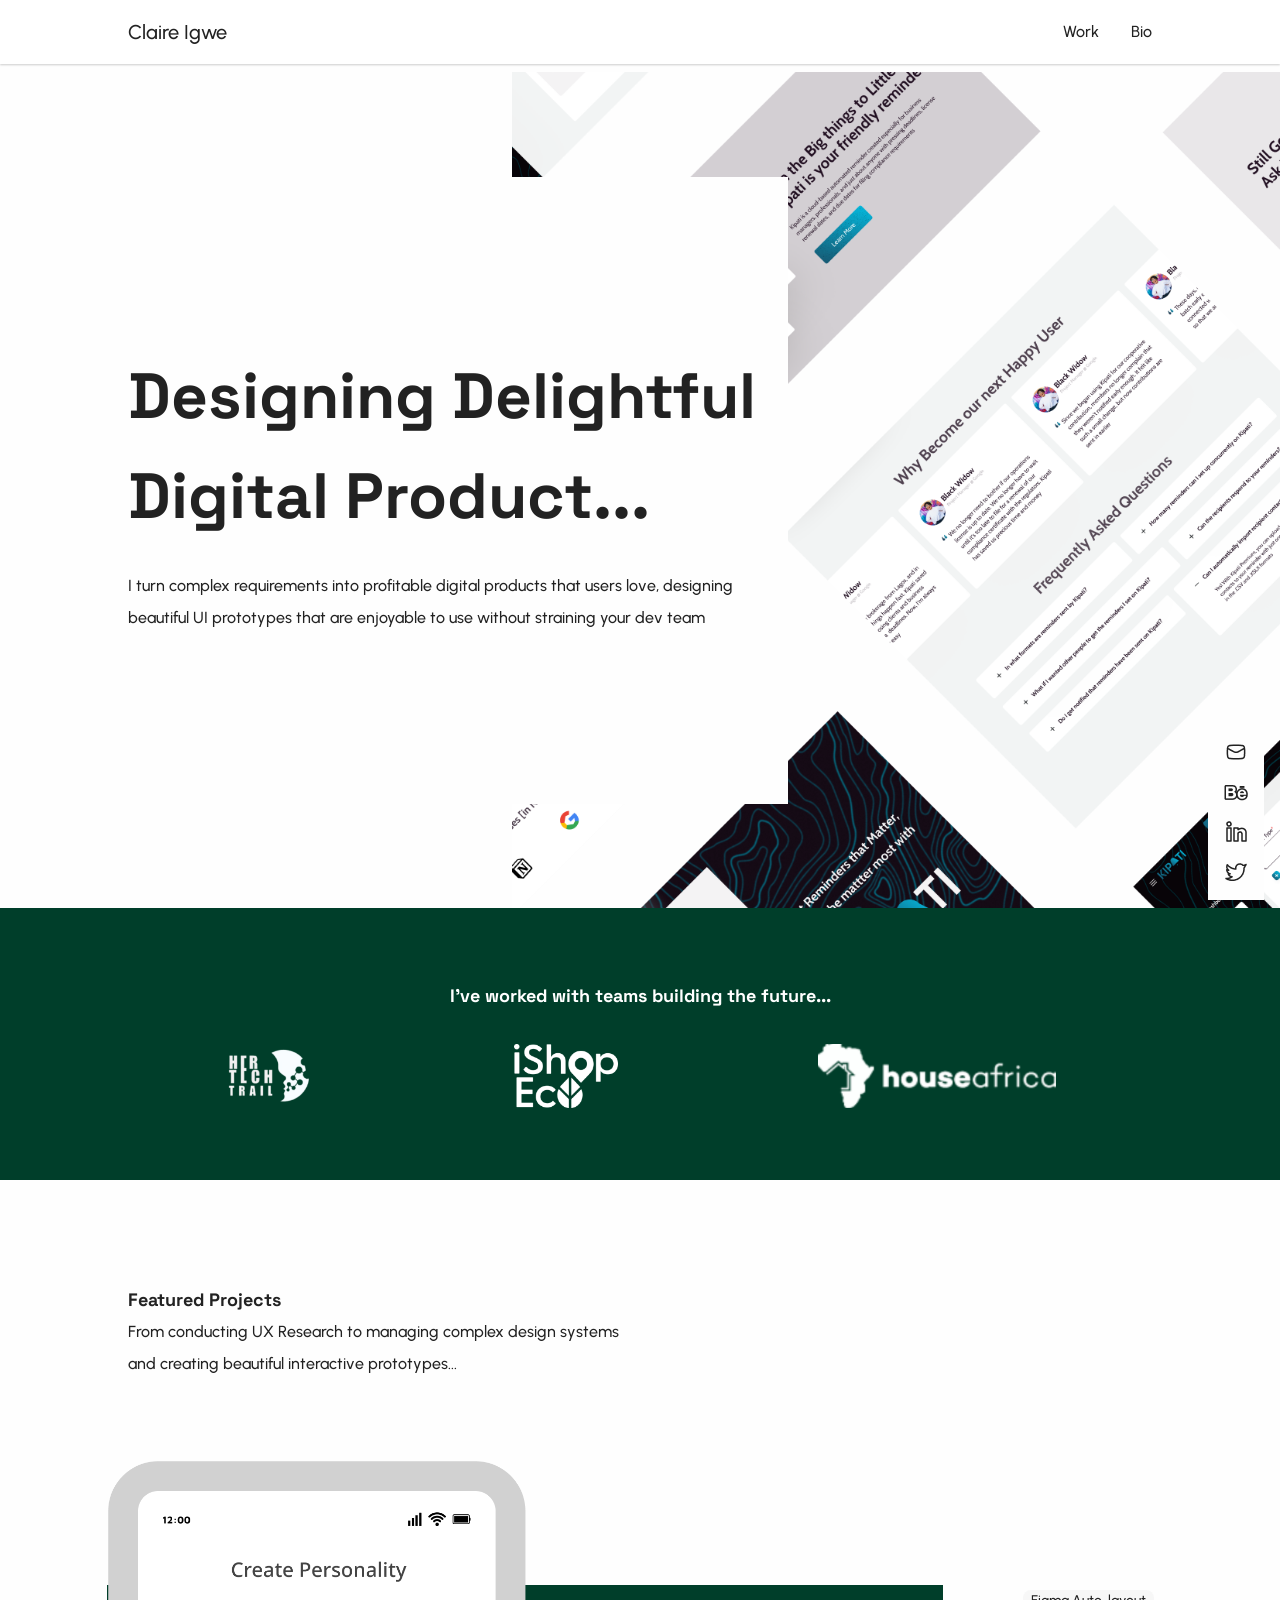
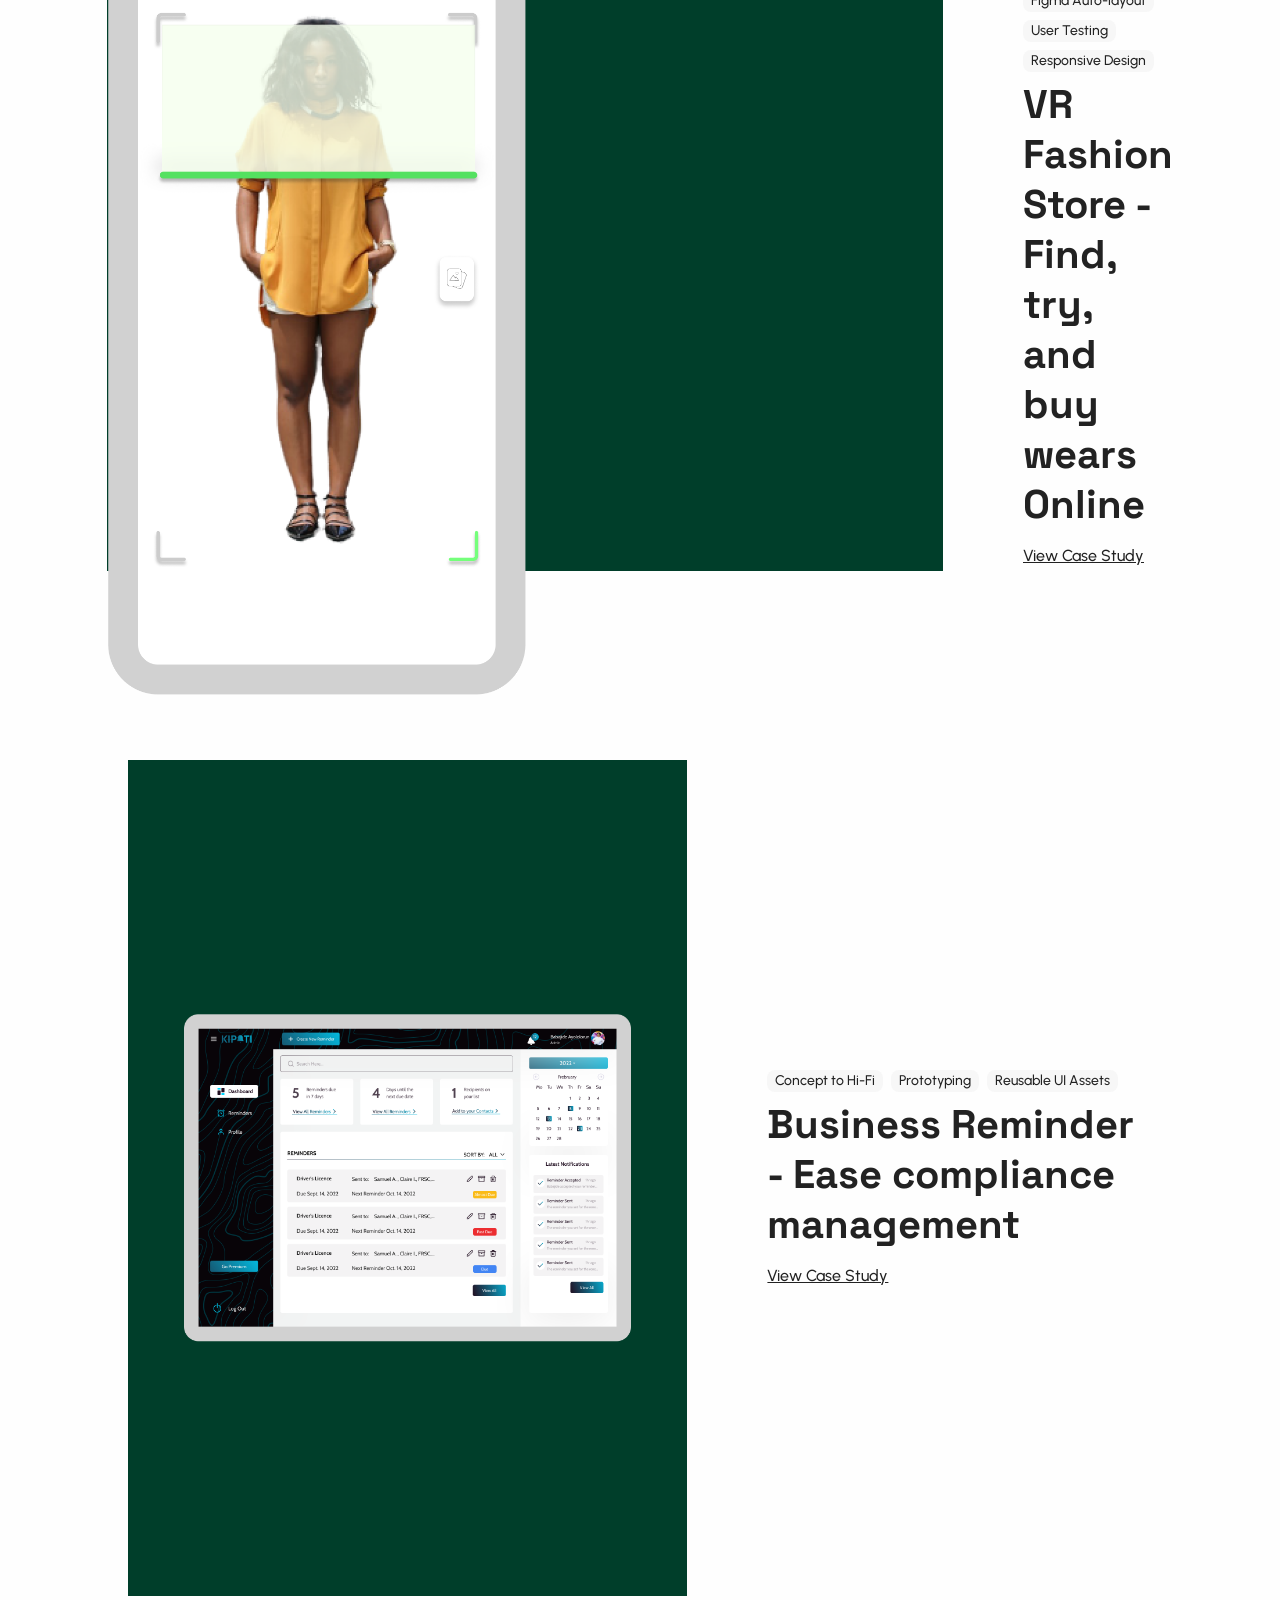
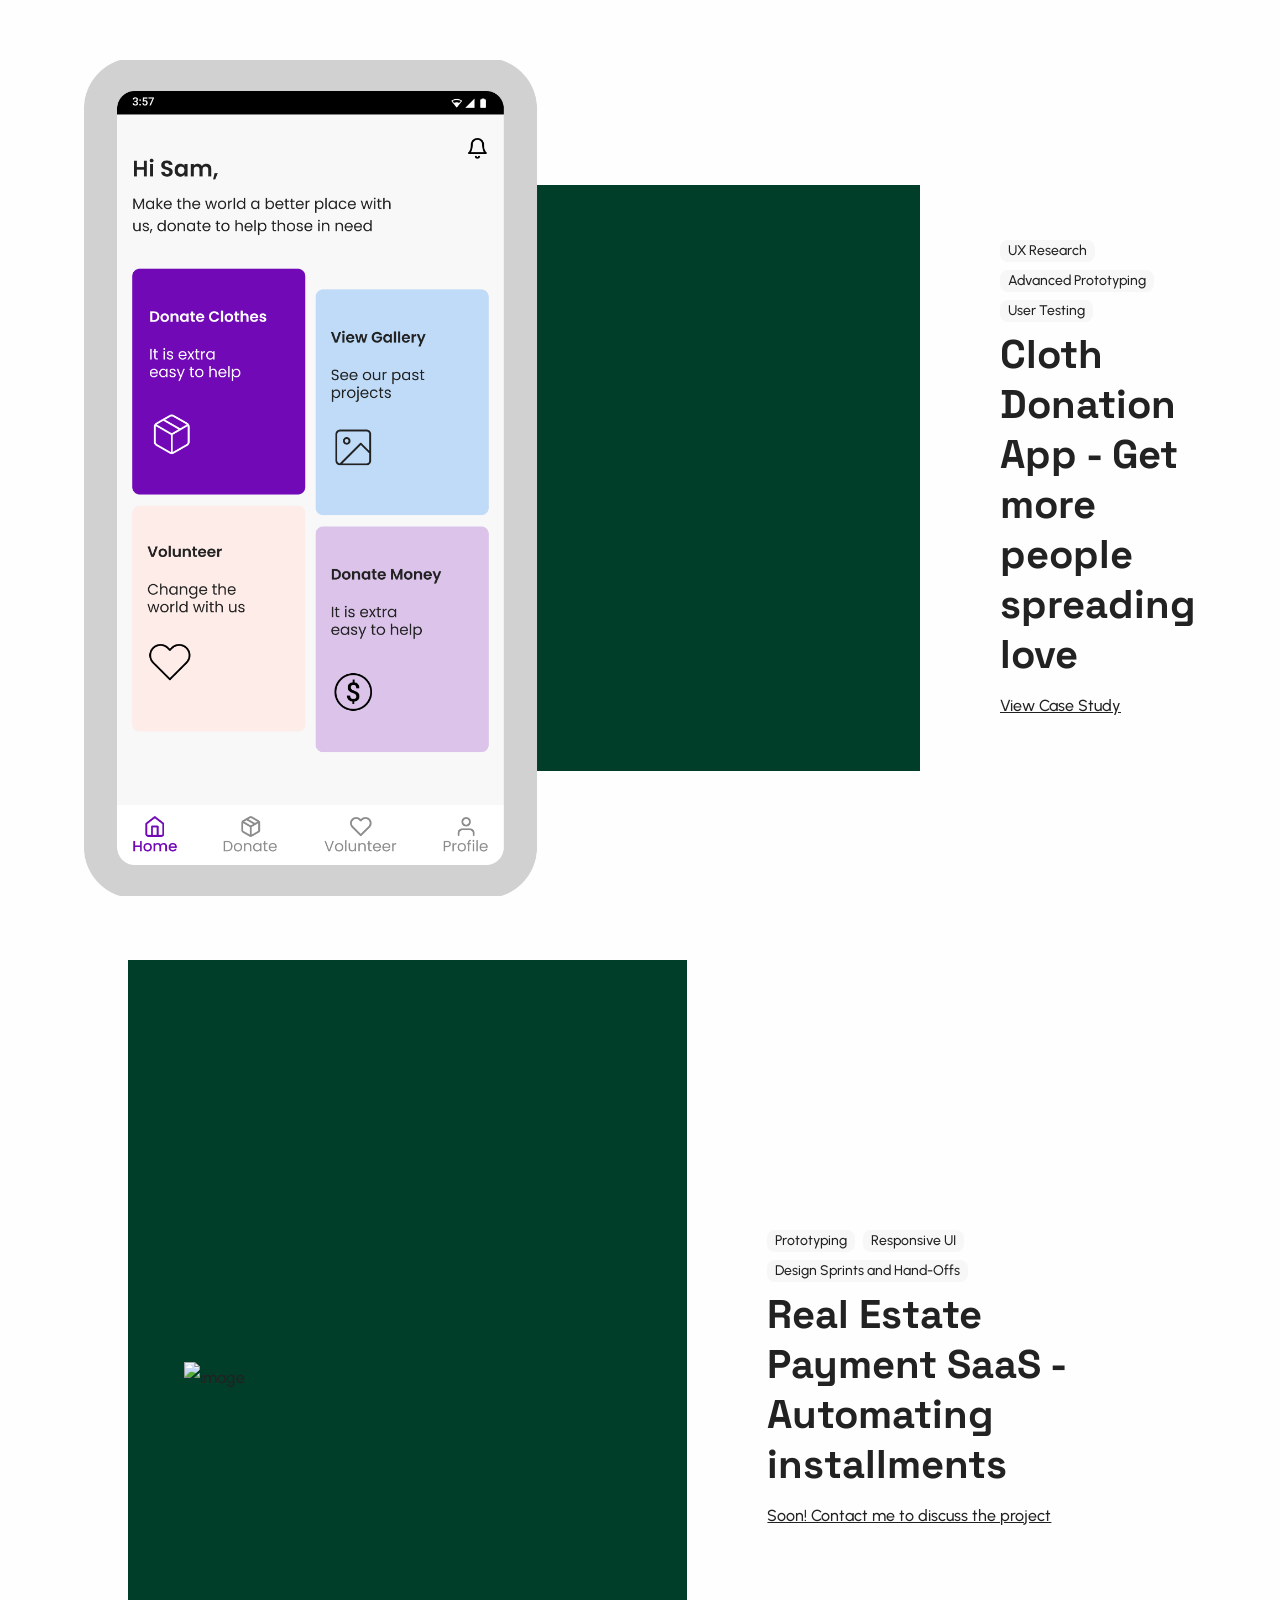
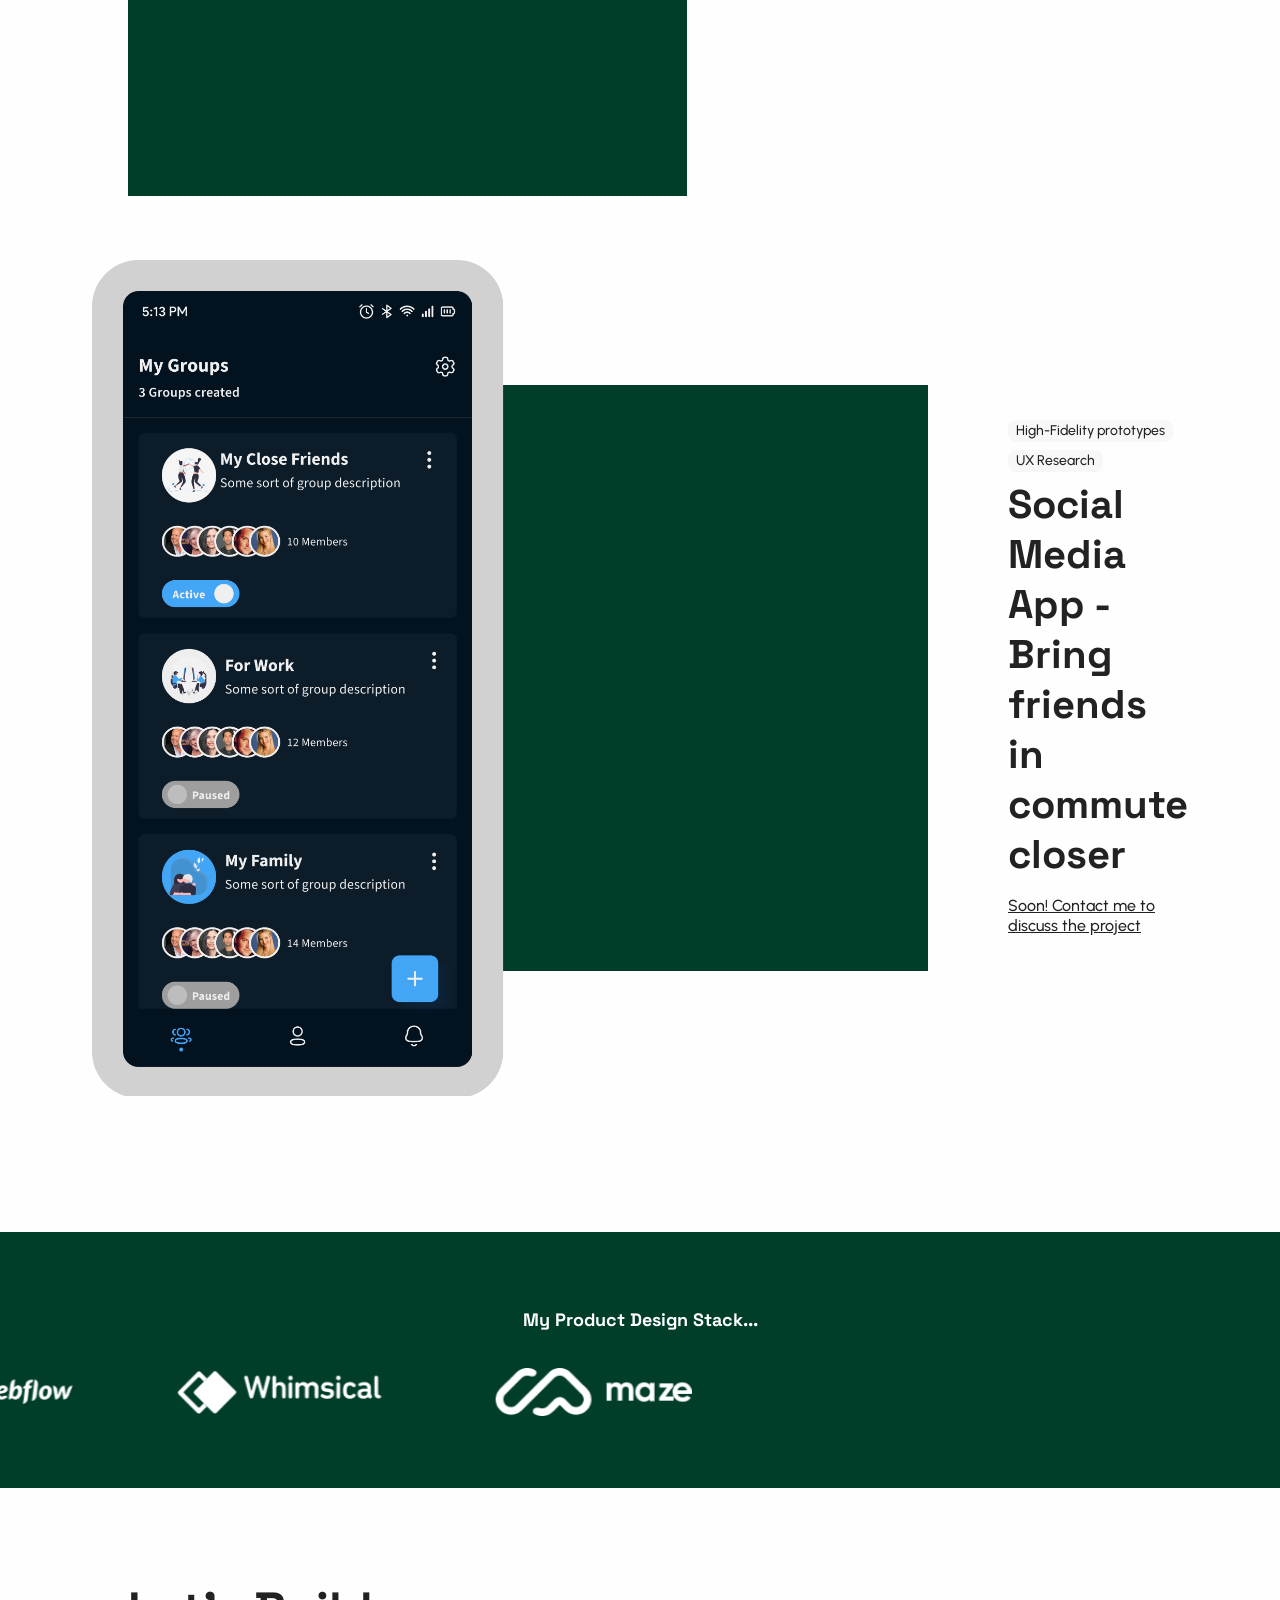
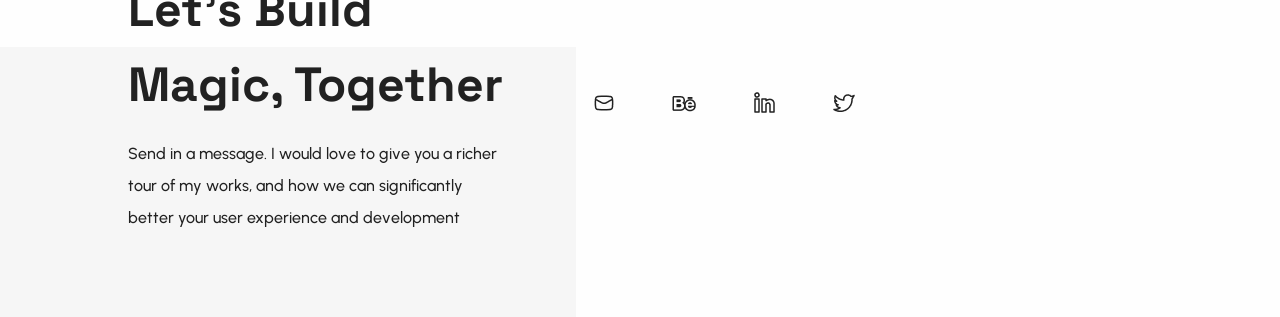
==== commit 12073f25: "Done! Done!" ====
--- a/index.html
+++ b/index.html
@@ -27,7 +27,7 @@
                 
                     <section class="nav_items">
                         <a href="#">Work</a>
-                        <!--<a href="https://claireigwe.github.io/bio">My Story</a>-->
+                        <a href="https://claireigwe.github.io/bio">Bio</a>
                     </section>
 
                     <section class="social_links">
@@ -49,8 +49,8 @@
                 <section class="hero_container">
 
                     <section class="enter_and_leave">
-                        <h1>Winning Products make Users Happy...</h1>
-                        <p>I help businesses turn complex requirements into profitable digital products that are delightful to use. My thing is designing beautiful UI prototypes that are enjoyable to use, without straining your dev team</p>
+                        <h1>Designing Delightful Digital Product...</h1>
+                        <p>I turn complex requirements into profitable digital products that users love, designing beautiful UI prototypes that are enjoyable to use without straining your dev team</p>
                     </section>
                 
                 </section>
--- a/style.css
+++ b/style.css
@@ -10,9 +10,10 @@
     justify-content: space-between;
     gap: 0;
     overflow-x: hidden;
-    background-color: #FDFFFF;
+    background-color: #FEFEFE;
     color: #222222;
     position: relative;
+    color-scheme: dark light;
 }
 
 header, body{
@@ -97,7 +98,7 @@
     position:fixed;
     bottom: 0px;
     right: 16px;
-    background-color: #FDFFFF;
+    background-color: #FEFEFE;
     color: #222222;
 }
 
@@ -130,7 +131,7 @@
     align-items: flex-start;
     width: 100vw;
     height: fit-content;
-    background: #FDFFFF;
+    background: #FEFEFE;
     color: #222222;
     margin-top: 72px;
     z-index: 1;
@@ -161,11 +162,11 @@
     height: 75%;
     max-height: 720px;
     max-width: 660px;
-    background: #fdffff;
+    background: #FEFEFE;
     z-index: 3;
 }
 
-.hero #hero_mock{
+.hero #hero_mock, .hero #hero_mock1{
     display: flex;
     flex-direction: column;
     justify-content: start;
@@ -184,6 +185,14 @@
     background-repeat: no-repeat;
 }
 
+#hero_mock1 section{
+    width: 100%;
+    height: calc(100vh - 64px);
+    background-position: center center;
+    background-size: contain;
+    background-repeat: no-repeat;
+}
+
 #hero_mock section:nth-of-type(1){
     background-image: url(Images/kipati/kipati_case_mock.png);
 }
@@ -194,6 +203,18 @@
 
 #hero_mock section:nth-of-type(3){
     background-image: url(Images/immers/immers_case_mock.png);
+}
+
+#hero_mock1 section:nth-of-type(1){
+    background-image: url(Images/556A7070.jpg);
+}
+
+#hero_mock1 section:nth-of-type(2){
+    background-image: url(Images/556A7079.jpg);
+}
+
+#hero_mock1 section:nth-of-type(3){
+    background-image: url(Images/556A7084.jpg);
 }
 
 
@@ -421,7 +442,7 @@
     gap: 80px;
     position: relative;
     color: #222222;
-    background-color: #fdffff;
+    background-color: #FEFEFE;
     z-index: 7;
 }
 
@@ -496,7 +517,7 @@
     width: fit-content;
     height: fit-content;
     padding: 2px 8px;
-    background: #EFF1ED;
+    background: #f7f7f7;
     text-align: left;
     border-radius: 8px;
     font-size: 14px;
@@ -511,7 +532,7 @@
     width: 45vw;
     max-width: 600px;
     height: 30vh;
-    background-color: #EFF1ED;
+    background-color: #f7f7f7;
     position: absolute;
     bottom: 0;
     left: 0;
@@ -523,7 +544,7 @@
     width: 40vw;
     max-width: 540px;
     height: 20%;
-    background-color: #Eff1ed;
+    background-color: #f7f7f7;
     position: absolute;
     top: 0;
     right: 0;
@@ -698,7 +719,7 @@
     width: 216px;
     padding: 16px;
     gap: 12px;
-    background-color: #EFF1ED;
+    background-color: #f7f7f7;
 }
 
 
@@ -720,6 +741,29 @@
     height: calc(100vh - 64px);
     width: 100vw;
     position: relative;
+}
+
+.case_section7{
+    display: flex;
+    flex-direction: column;
+    justify-content: space-between;
+    align-items: center;
+    padding: 80px 10vw;
+    height: fit-content;
+    width: 100vw;
+    position: relative;
+    gap: 80px;
+}
+
+.bio_sections{
+    display: flex;
+    flex-direction: column;
+    justify-content: space-between;
+    align-items: center;
+    padding: 0;
+    height: 100%;
+    width: 100%;
+    gap: 32px;
 }
 
 .case_section5 .hero_title{
@@ -763,7 +807,7 @@
     align-items: center;
     justify-content: stretch;
     gap: 32px;
-    display: relative;
+    position: relative;
 }
 
 .case_section6 .hero_title{
@@ -820,6 +864,17 @@
     padding-right: 10vw;
     width: fit-content;
     max-width: 600px;
+}
+
+.text5{
+    display: flex;
+    flex-direction: column;
+    justify-content: flex-start;
+    gap: 16px;
+    width: 70vw;
+    max-width: 720px;
+    height: 100%;
+    text-align: left;
 }
 
 
@@ -1210,7 +1265,7 @@
 }
 
 .grid1 section{
-    background-color: #EFF1ED;
+    background-color: #f7f7f7;
     position: relative;
 }
 
@@ -1232,7 +1287,7 @@
 }
 
 .grid2 section{
-    background-color: #EFF1ED;
+    background-color: #f7f7f7;
     padding: 8px 24px;
     display: flex;
     flex-direction: column;
@@ -1403,7 +1458,9 @@
     padding-bottom: 0x;
 }
 
-
+.paragraph_limit{
+    width: 90%;
+}
 .fit{
     height: fit-content;
 }
@@ -1939,7 +1996,7 @@
         padding: 104px 64px 64px 5vw;
     }
 
-    .hero #hero_mock{
+    .hero #hero_mock, .hero #hero_mock1{
         display: flex;
         flex-direction: row;
         justify-content: start;
@@ -1947,9 +2004,9 @@
         width: fit-content;
         position: absolute;
         top: 40vh;
-        background-color: #080408;
         gap: 0;
         padding: 0;
+        z-index: 2;
     }
 
 
@@ -1961,26 +2018,45 @@
         background-size: cover;
     }
 
-    #hero_mock section:nth-of-type(1){
+    .hero #hero_mock1 section{
+        width: 100vw;
+        height: 60vh;
+        background-position: center center;
+        background-repeat: no-repeat;
+        background-size: contain;
+    }
+
+    .hero #hero_mock section:nth-of-type(1){
         background-image: url(Images/kipati/kipati_case_mock_moibile.png);
     }
     
-    #hero_mock section:nth-of-type(2){
+    .hero #hero_mock section:nth-of-type(2){
         background-image: url(Images/clothesxo/mockmobile.png);
     }
     
-    #hero_mock section:nth-of-type(3){
+    .hero #hero_mock section:nth-of-type(3){
         background-image: url(Images/immers/immers_case_mock_moibile.png);
     }
 
-   @keyframes slider3 {
+    .hero #hero_mock1 section:nth-of-type(1){
+        background-image: url(Images/556A7070.jpg);
+    }
+    
+    .hero #hero_mock1 section:nth-of-type(2){
+        background-image: url(Images/556A7079.jpg);
+    }
+    
+    .hero #hero_mock1 section:nth-of-type(3){
+        background-image: url(Images/556A7084.jpg);
+    }
+
+   @keyframes slider4 {
         0%{transform: translateX(0);}
-        100%{transform: translateX(-300vw);}
+        100%{transform: translateX(300vw);}
     }
     
     .slide3{
-        animation: slider3 6s steps(3) backwards infinite;
-        display: none;
+        animation: slider4 9s steps(3) backwards infinite;
     }
 
     #works{
@@ -2169,7 +2245,7 @@
         width: 40vw;
         max-width: 320px;
         height: 160px;
-        background-color: #Eff1ed;
+        background-color: #f7f7f7;
     }
 
     #case_titles{
@@ -2184,7 +2260,7 @@
         width: fit-content;
         height: fit-content;
         padding: 2px 8px;
-        background: #eff1ed;
+        background: #f7f7f7;
         text-align: left;
         border-radius: 8px;
         font-size: 12px;
@@ -2326,7 +2402,7 @@
     text-align: left;
     padding: 16px;
     gap: 16px;
-    background-color: #EFF1ED;
+    background-color: #f7f7f7;
     width: 100%;
     height: 100%;
     margin: 0;
@@ -2887,7 +2963,7 @@
         width: 40vw;
         max-width: 240px;
         height: 104px;
-        background-color: #Eff1ed;
+        background-color: #f7f7f7;
     }
 
     #case_titles{
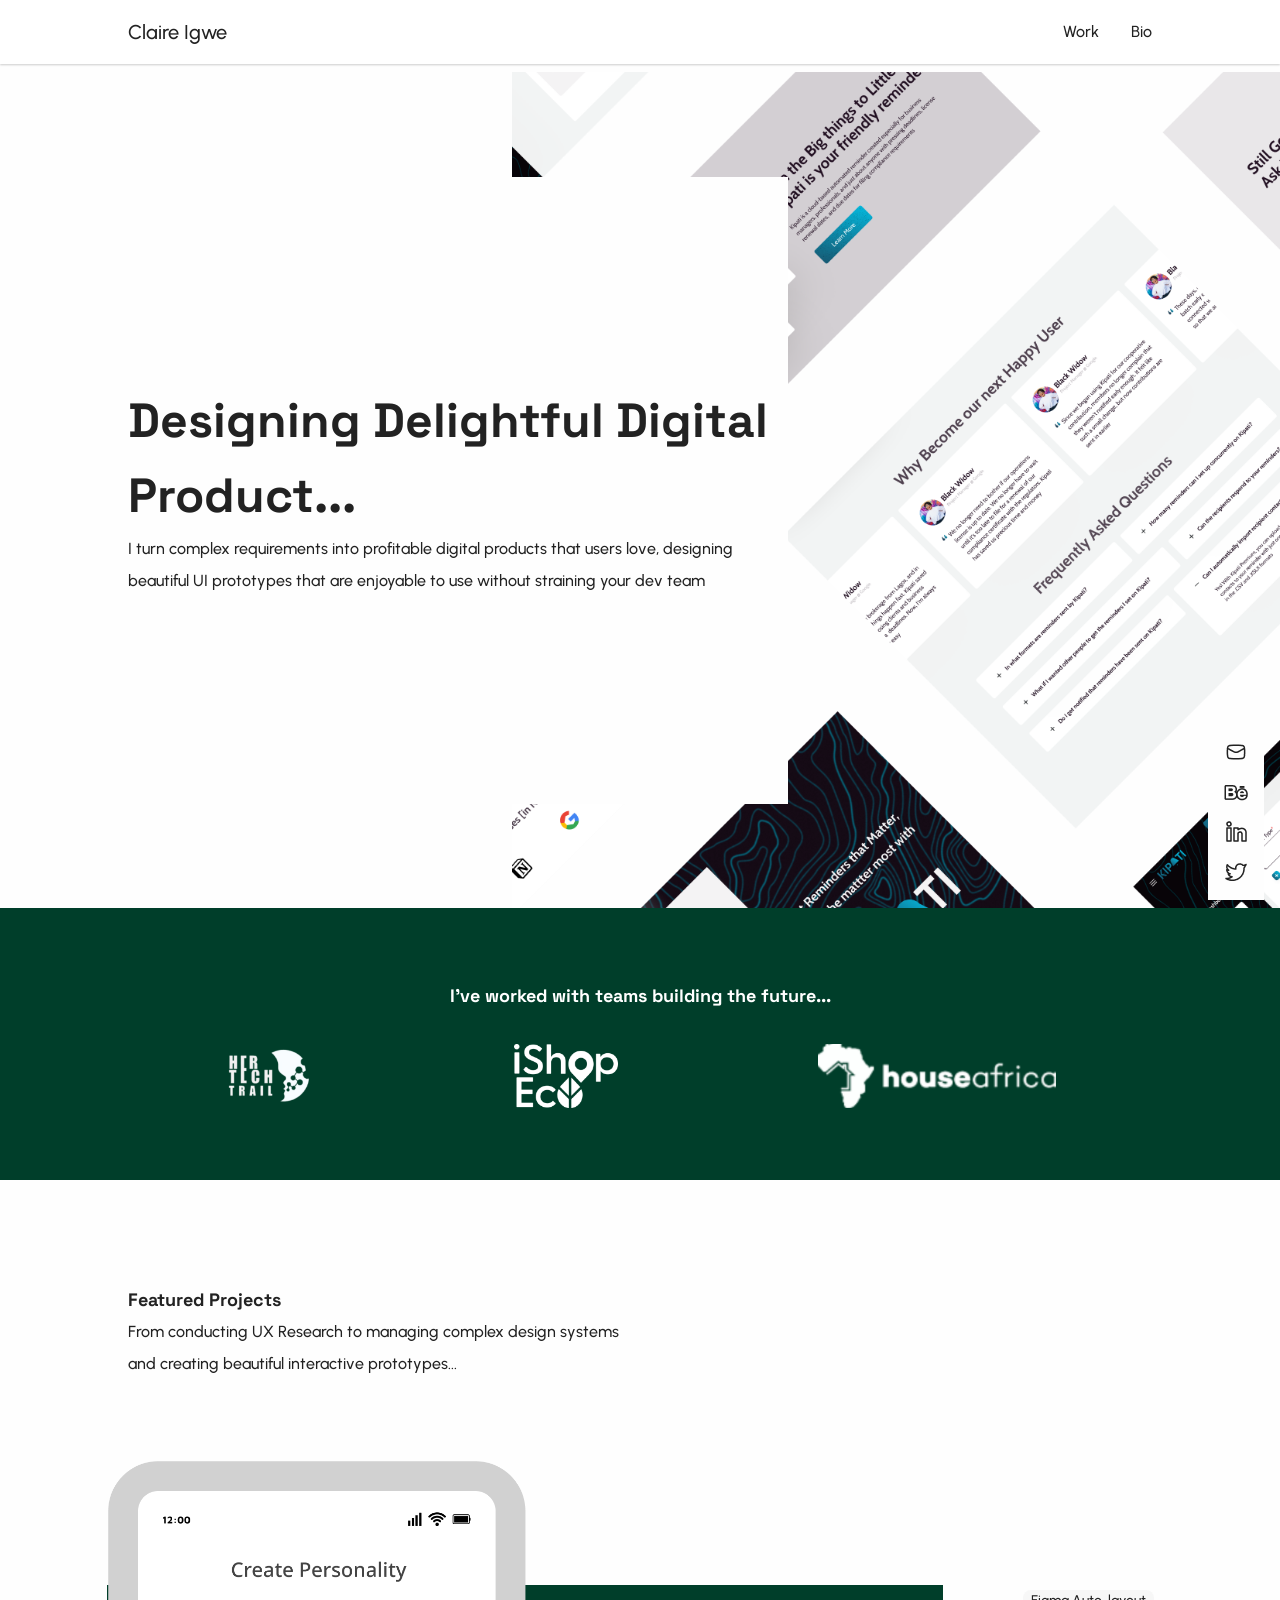
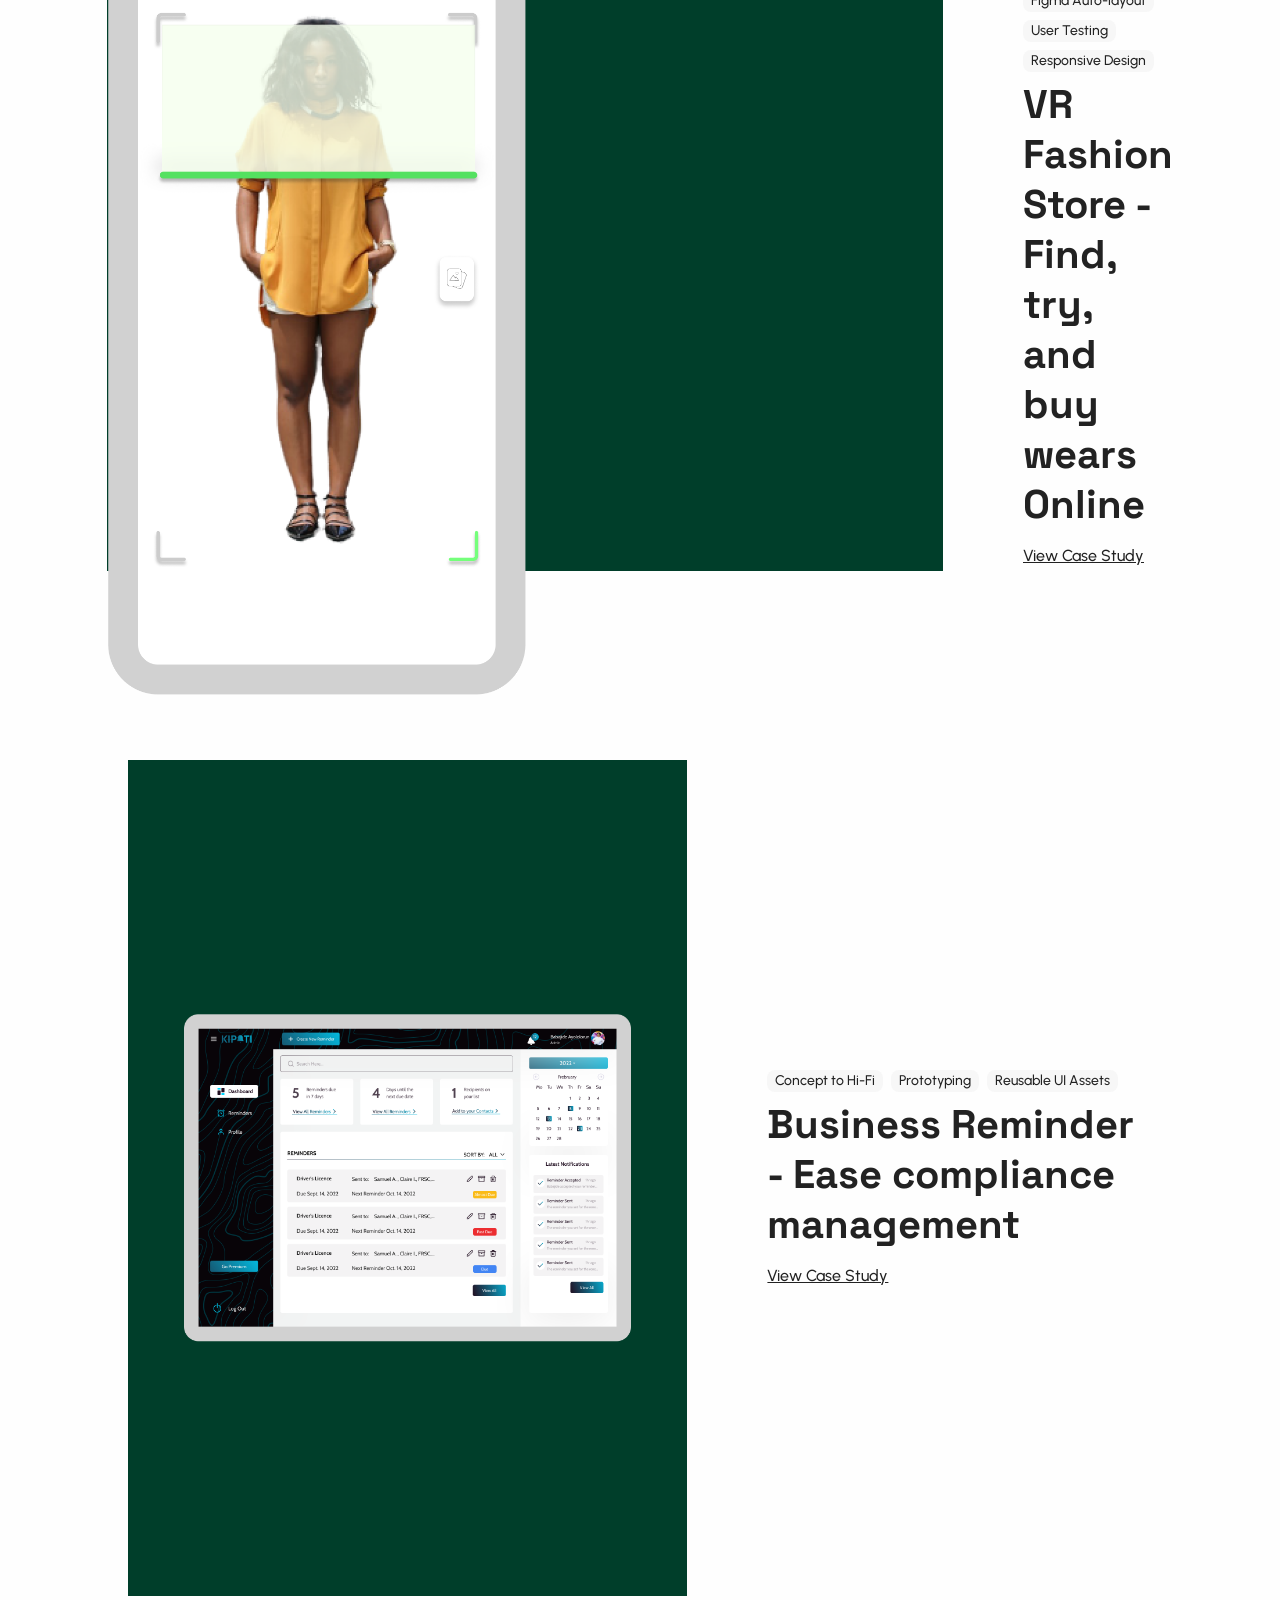
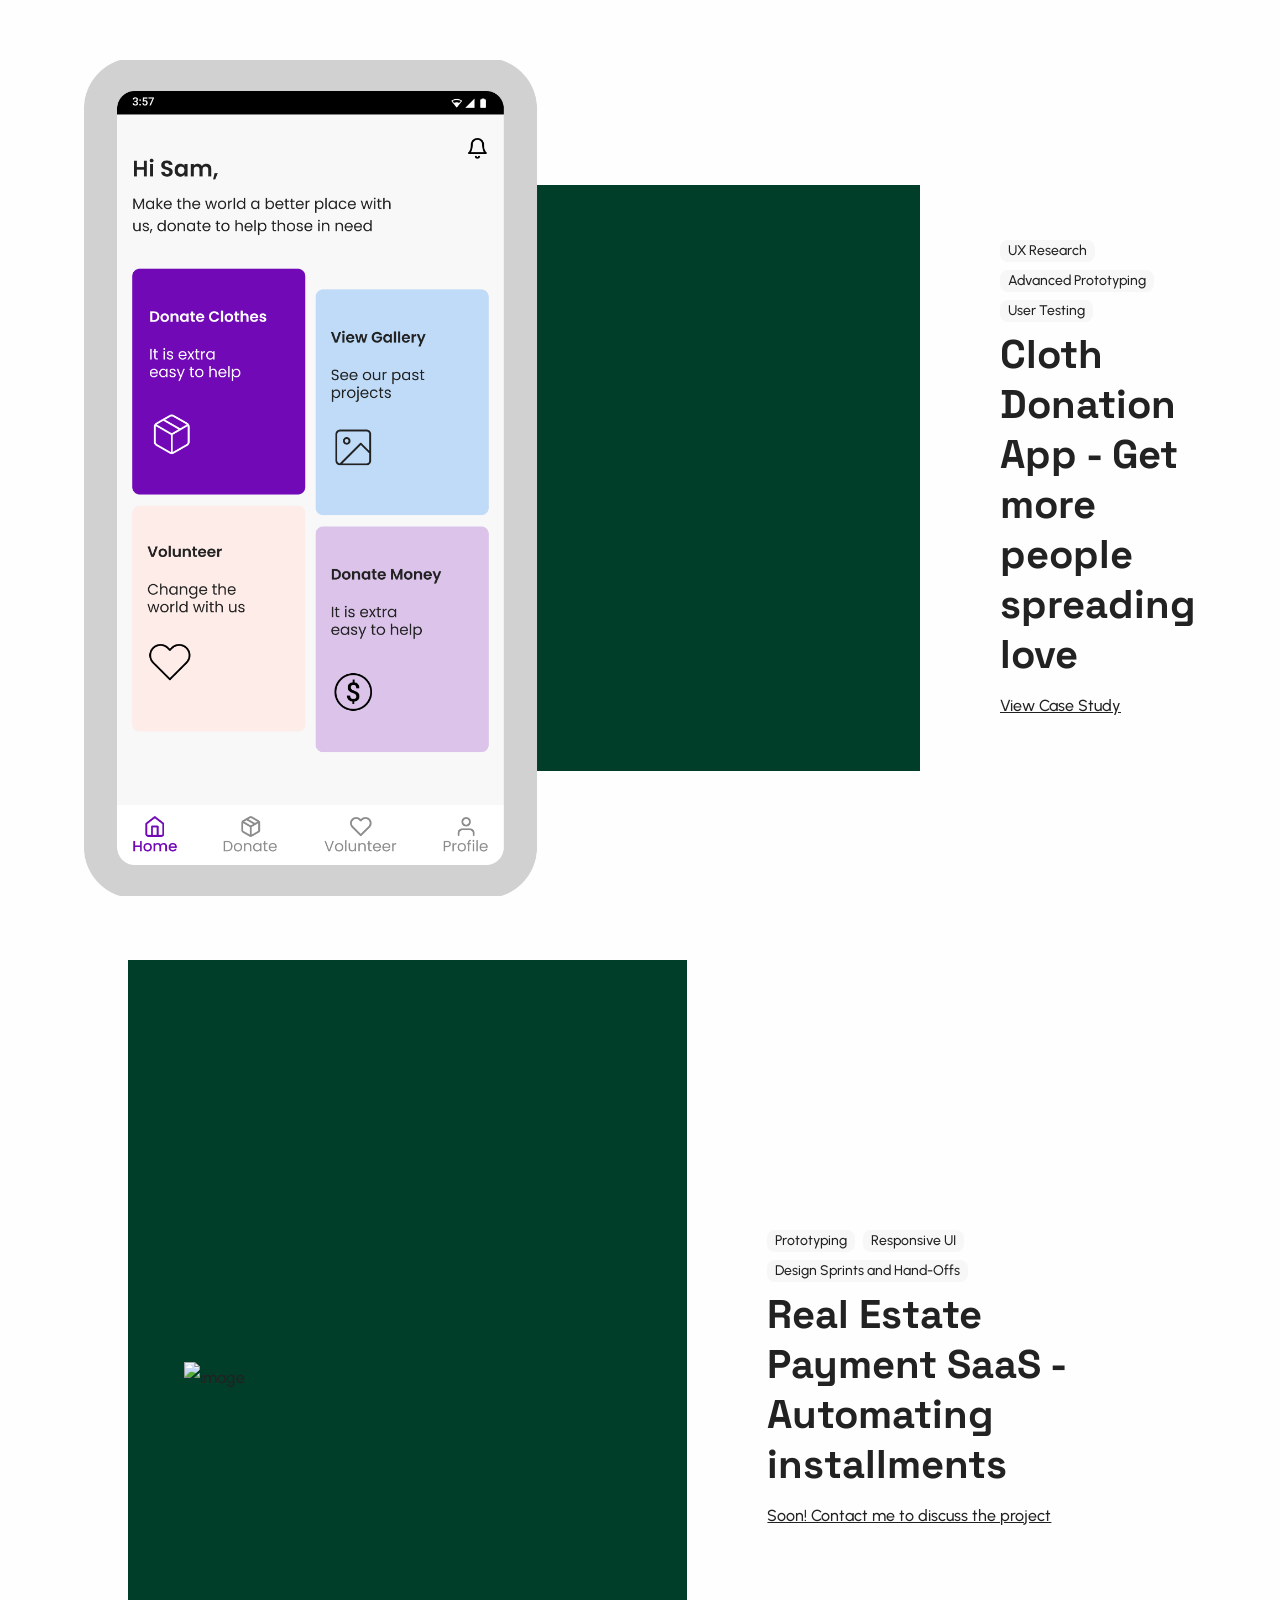
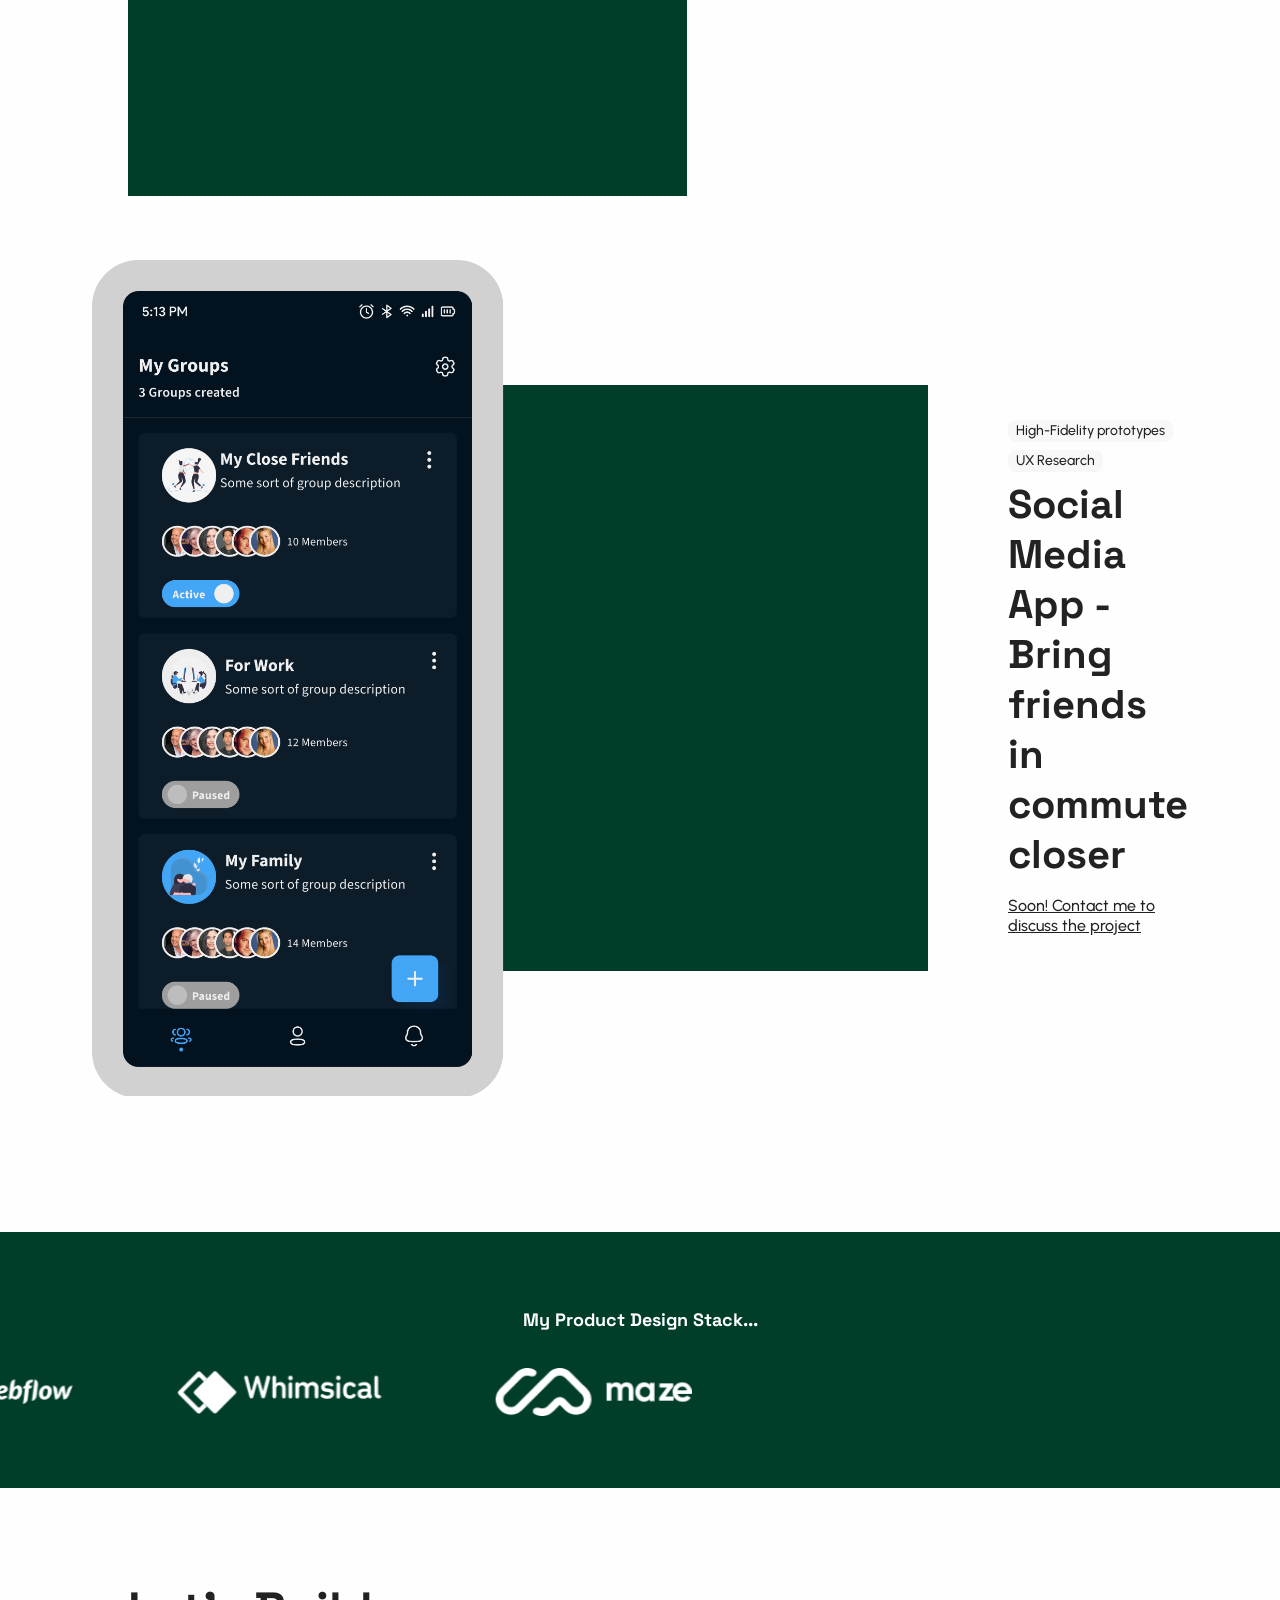
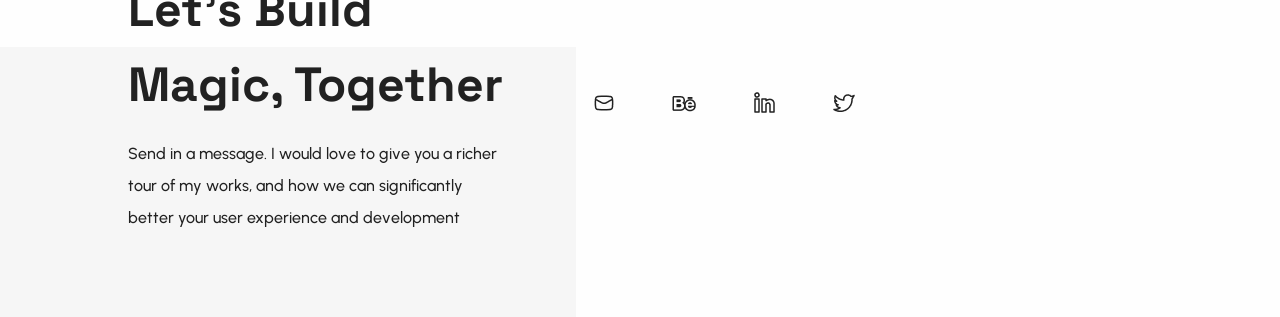
==== commit ccab9008: "Done with the edits" ====
--- a/index.html
+++ b/index.html
@@ -49,7 +49,7 @@
                 <section class="hero_container">
 
                     <section class="enter_and_leave">
-                        <h1>Designing Delightful Digital Product...</h1>
+                        <h2>Designing Delightful Digital Product...</h2>
                         <p>I turn complex requirements into profitable digital products that users love, designing beautiful UI prototypes that are enjoyable to use without straining your dev team</p>
                     </section>
                 
--- a/style.css
+++ b/style.css
@@ -166,6 +166,7 @@
     z-index: 3;
 }
 
+
 .hero #hero_mock, .hero #hero_mock1{
     display: flex;
     flex-direction: column;
@@ -176,6 +177,7 @@
     right: 0;
     top: 0;
 }
+
 
 #hero_mock section{
     width: 100%;
@@ -1984,29 +1986,73 @@
         flex-direction: column;
         align-items: start;
         padding: 0;
-        max-height: 720px;
+        width: 100vw;
+        height: calc(100vh - 64px);
         overflow-x: hidden;
-
+        position: relative;
     }
     
     .hero_container{
         align-items: start;
-        width: 70%;
+        width: 100%;
         height: fit-content;
-        padding: 104px 64px 64px 5vw;
-    }
-
-    .hero #hero_mock, .hero #hero_mock1{
+        padding: 80px 64px 64px 5vw;
+        max-width: 100%;
+    }
+
+    .hero_container section{
+        display: flex;
+        flex-direction: column;
+        gap: 16px;
+        height: fit-content;
+    }
+
+    .hero #hero_mock{
         display: flex;
         flex-direction: row;
         justify-content: start;
         height: 60vh;
         width: fit-content;
+        gap: 0;
+        padding: 0;
+        z-index: 1;
         position: absolute;
         top: 40vh;
+    }
+
+    .hero #hero_mock1{
+        display: flex;
+        flex-direction: row;
+        justify-content: start;
+        height: 60vh;
+        width: fit-content;
         gap: 0;
         padding: 0;
-        z-index: 2;
+        z-index: 1;
+        position: absolute;
+        top: 50vh;
+    }
+
+
+    .case_section7{
+        padding: 64px 5vw;
+    }
+
+    .case_section7 .case_titles{
+        position: static;
+        left: 0;
+        padding: 0;
+    }
+
+    .text5{
+        display: flex;
+        flex-direction: column;
+        justify-content: flex-start;
+        gap: 16px;
+        width: 100%;
+        max-width: 100%;
+        height: 100%;
+        text-align: left;
     }
 
 
@@ -2023,11 +2069,11 @@
         height: 60vh;
         background-position: center center;
         background-repeat: no-repeat;
-        background-size: contain;
+        background-size: cover;
     }
 
     .hero #hero_mock section:nth-of-type(1){
-        background-image: url(Images/kipati/kipati_case_mock_moibile.png);
+        background-image: url(Images/kipati/kipati_case_mock.png);
     }
     
     .hero #hero_mock section:nth-of-type(2){
@@ -2035,7 +2081,7 @@
     }
     
     .hero #hero_mock section:nth-of-type(3){
-        background-image: url(Images/immers/immers_case_mock_moibile.png);
+        background-image: url(Images/immers/immers_case_mock.png);
     }
 
     .hero #hero_mock1 section:nth-of-type(1){
@@ -2049,6 +2095,7 @@
     .hero #hero_mock1 section:nth-of-type(3){
         background-image: url(Images/556A7084.jpg);
     }
+
 
    @keyframes slider4 {
         0%{transform: translateX(0);}
@@ -2056,6 +2103,15 @@
     }
     
     .slide3{
+        animation: slider4 9s steps(3) backwards infinite;
+    }
+
+    @keyframes slider5 {
+        0%{transform: translateY(0);}
+        100%{transform: translateY(210vh);}
+    }
+    
+    .slide5{
         animation: slider4 9s steps(3) backwards infinite;
     }
 
@@ -2273,7 +2329,7 @@
     h1{
         font-size: 48px;
         font-weight: 700;
-        line-height: 72px;
+        line-height: 80px;
         padding-bottom: 24px;
     }
 
@@ -2841,8 +2897,9 @@
     
     .hero_container{
         align-items: start;
-        width: 100%;
-        height: 60%;
+        width: 90vw;
+        padding: 64px 64px 48px 5vw;
+        height: fit-content;
     }
 
     #works{
@@ -2974,7 +3031,7 @@
     h1{
         font-size: 32px;
         font-weight: 700;
-        line-height: 48px;
+        line-height: 56px;
         padding-bottom: 16px;
     }
 
@@ -3000,9 +3057,9 @@
 
 
     a, p{
-        font-size: 14px;
+        font-size: 16px;
         font-weight: 400;
-        line-height: 28px;
+        line-height: 32px;
     }
 
     /*Case Study Template Starts *430px*/
@@ -3079,6 +3136,10 @@
         color: #FFFFFF;
     }
 
+    .paragraph_limit{
+        width: 90vw;
+    }
+
     
     .fit{
         height: fit-content;
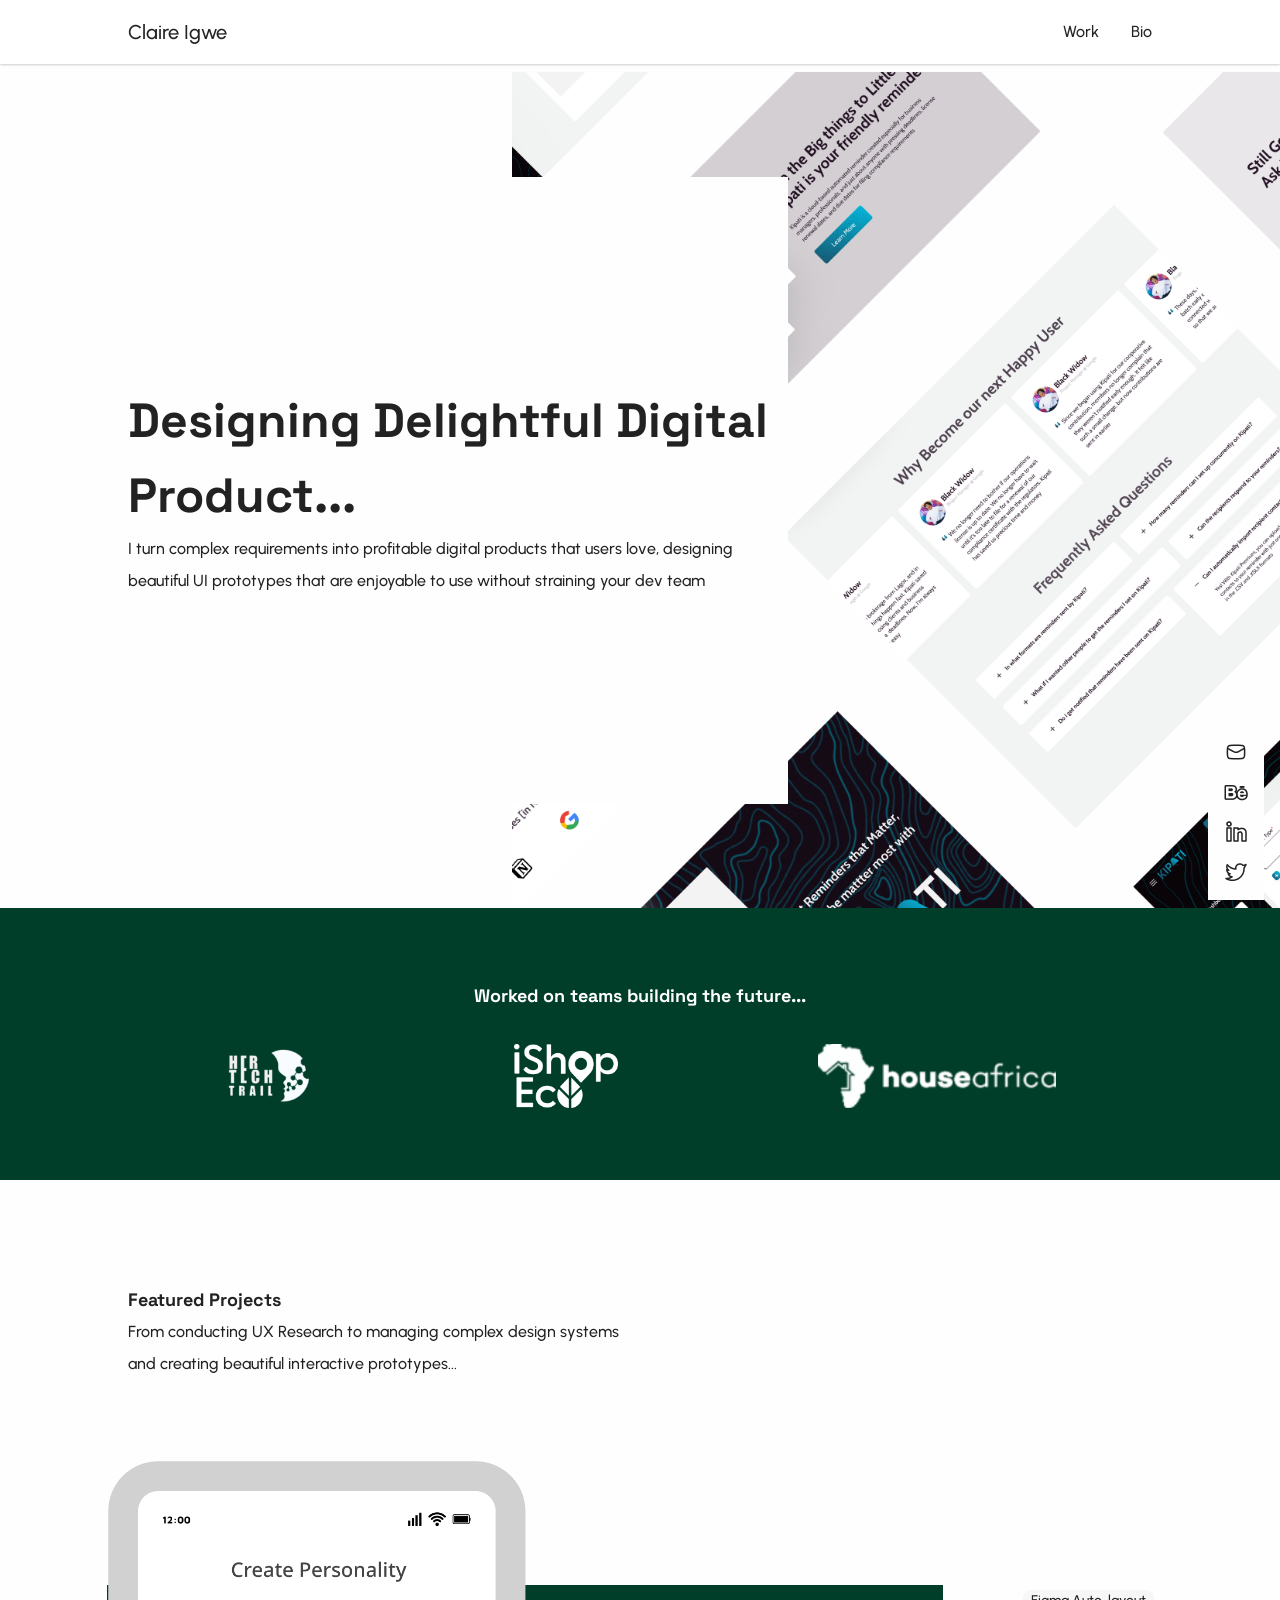
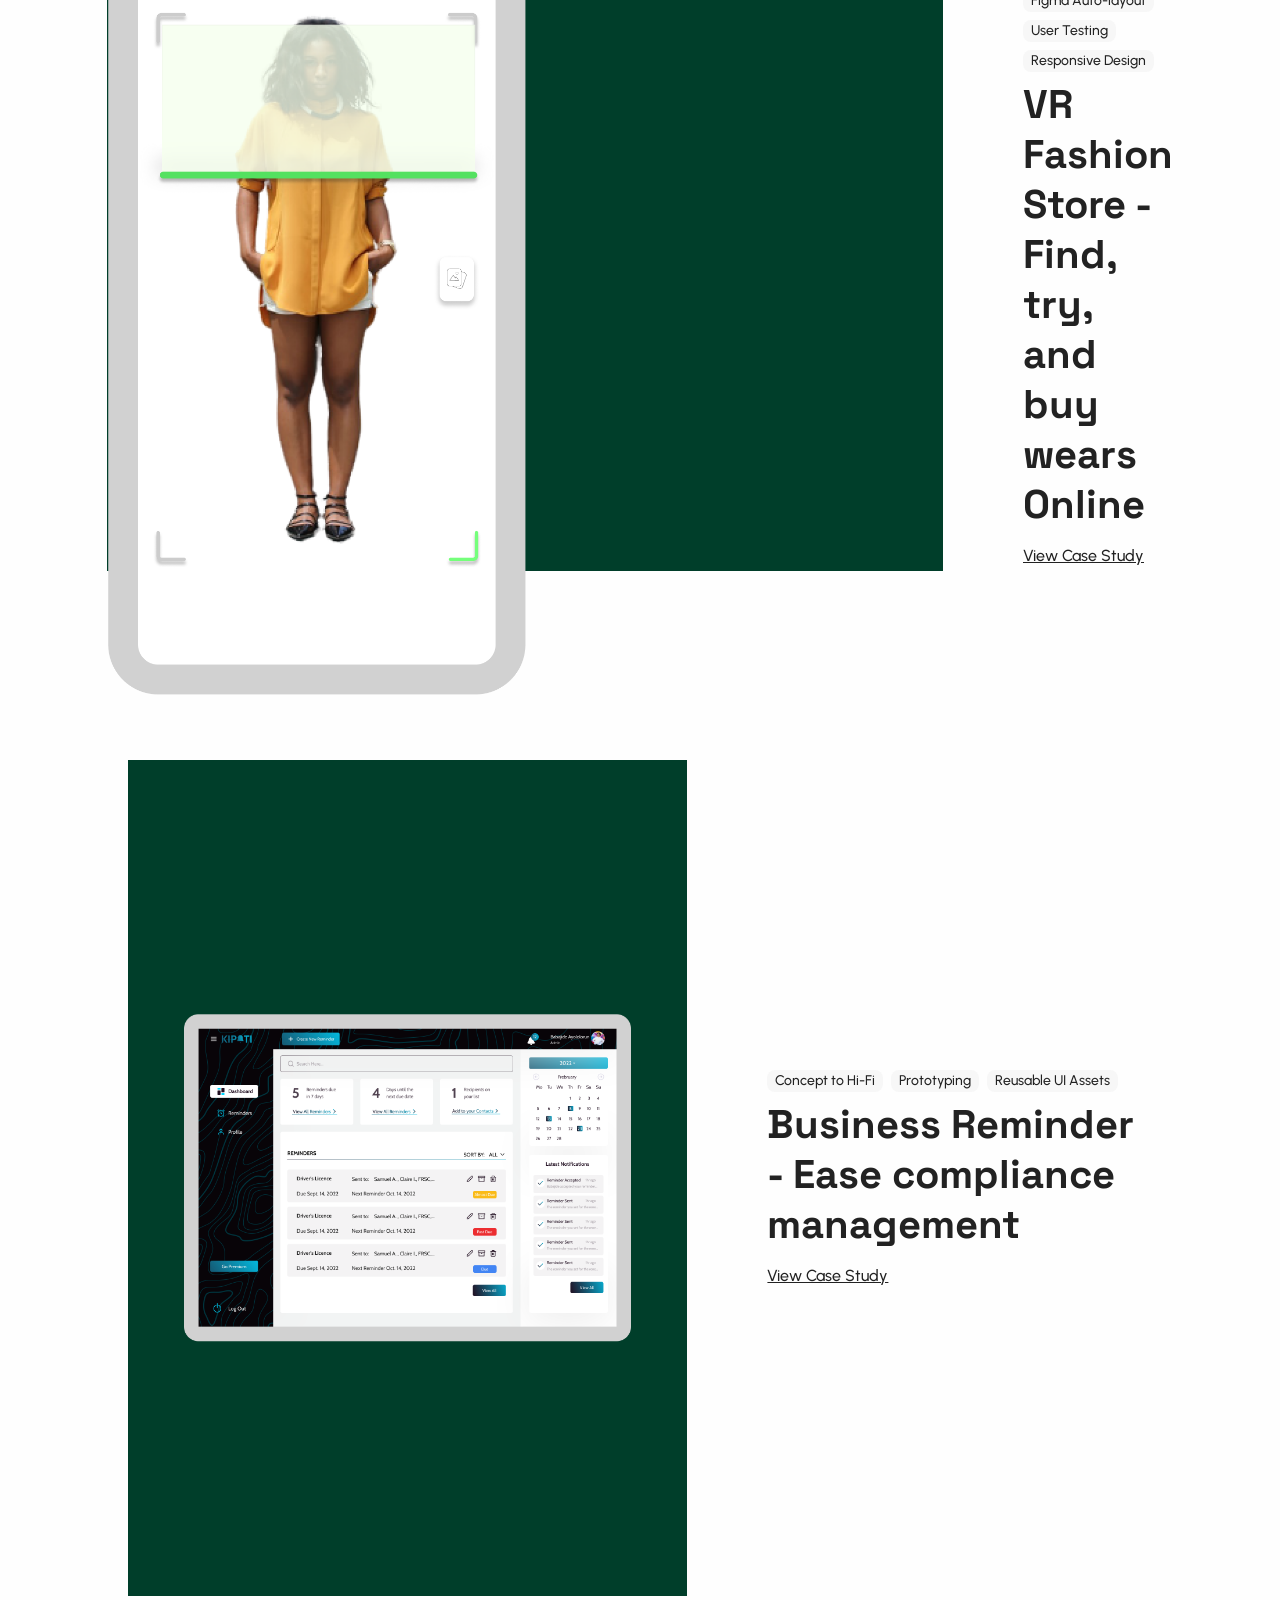
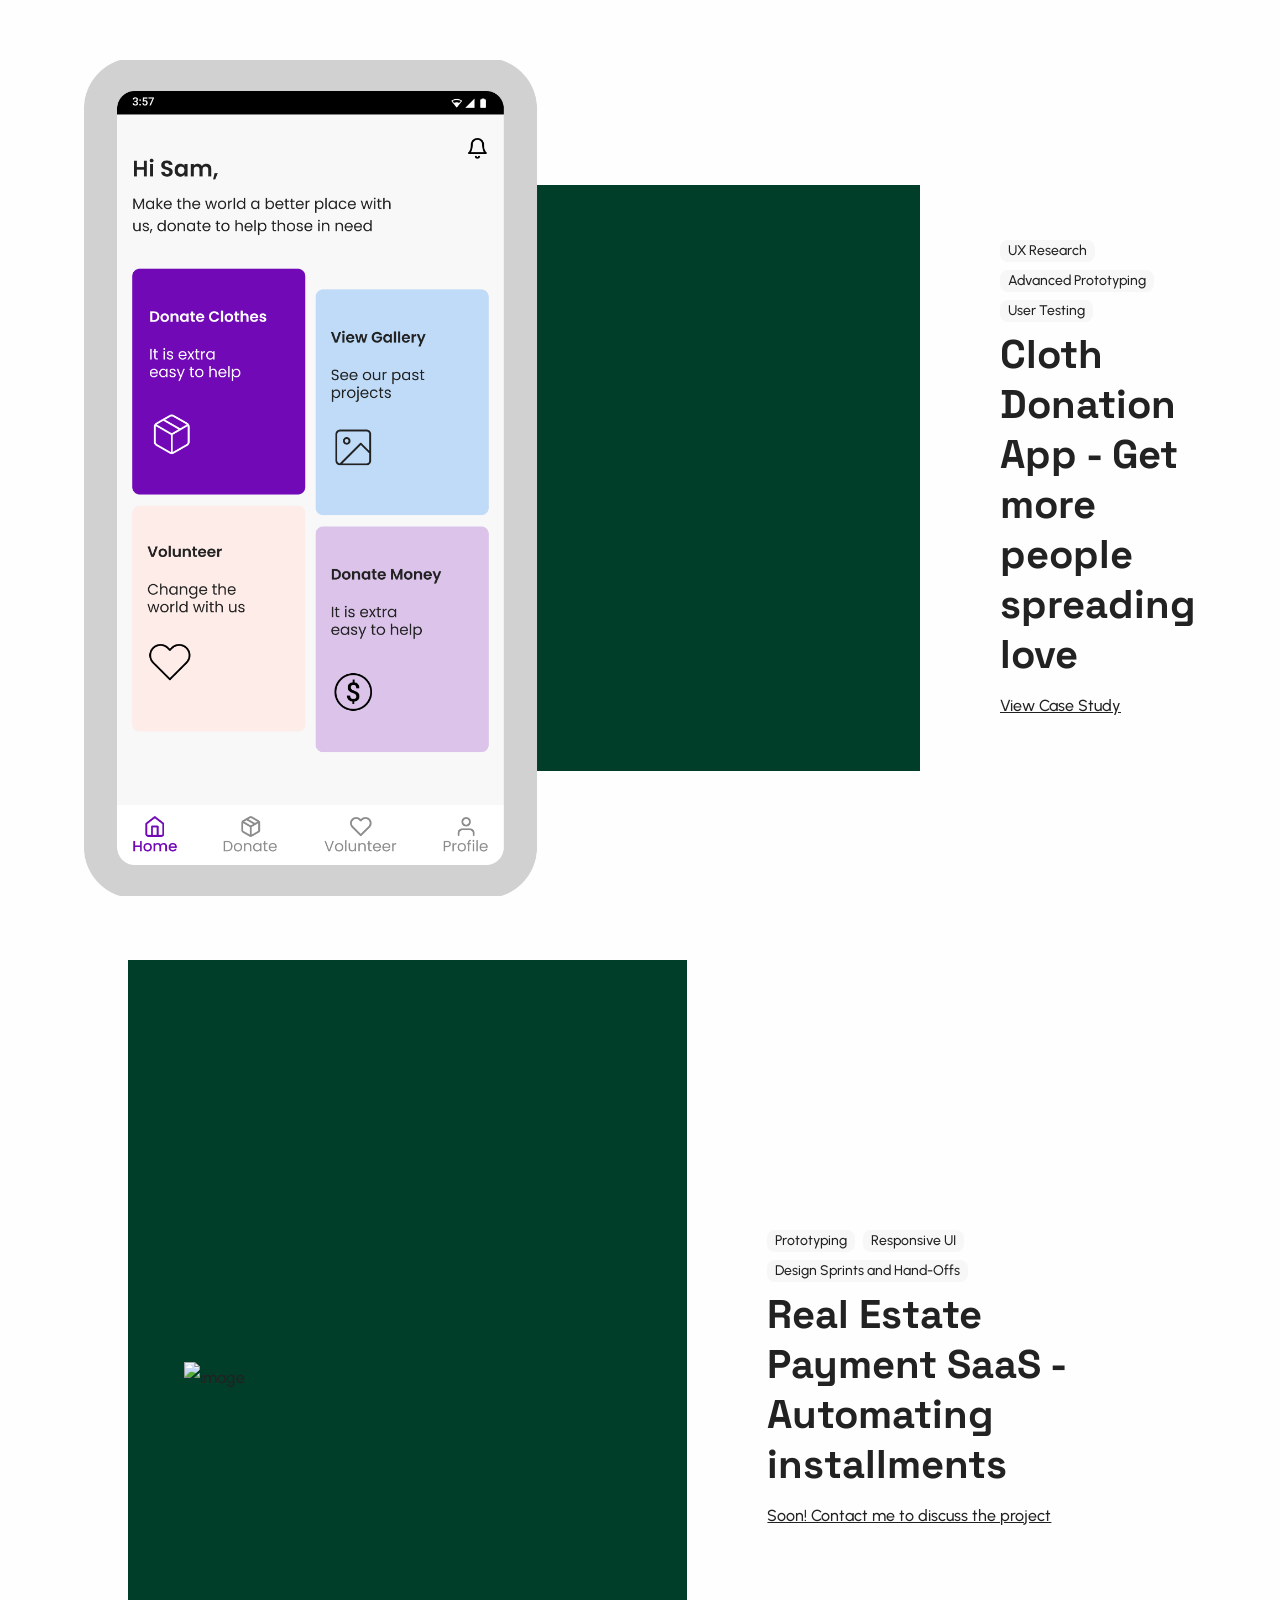
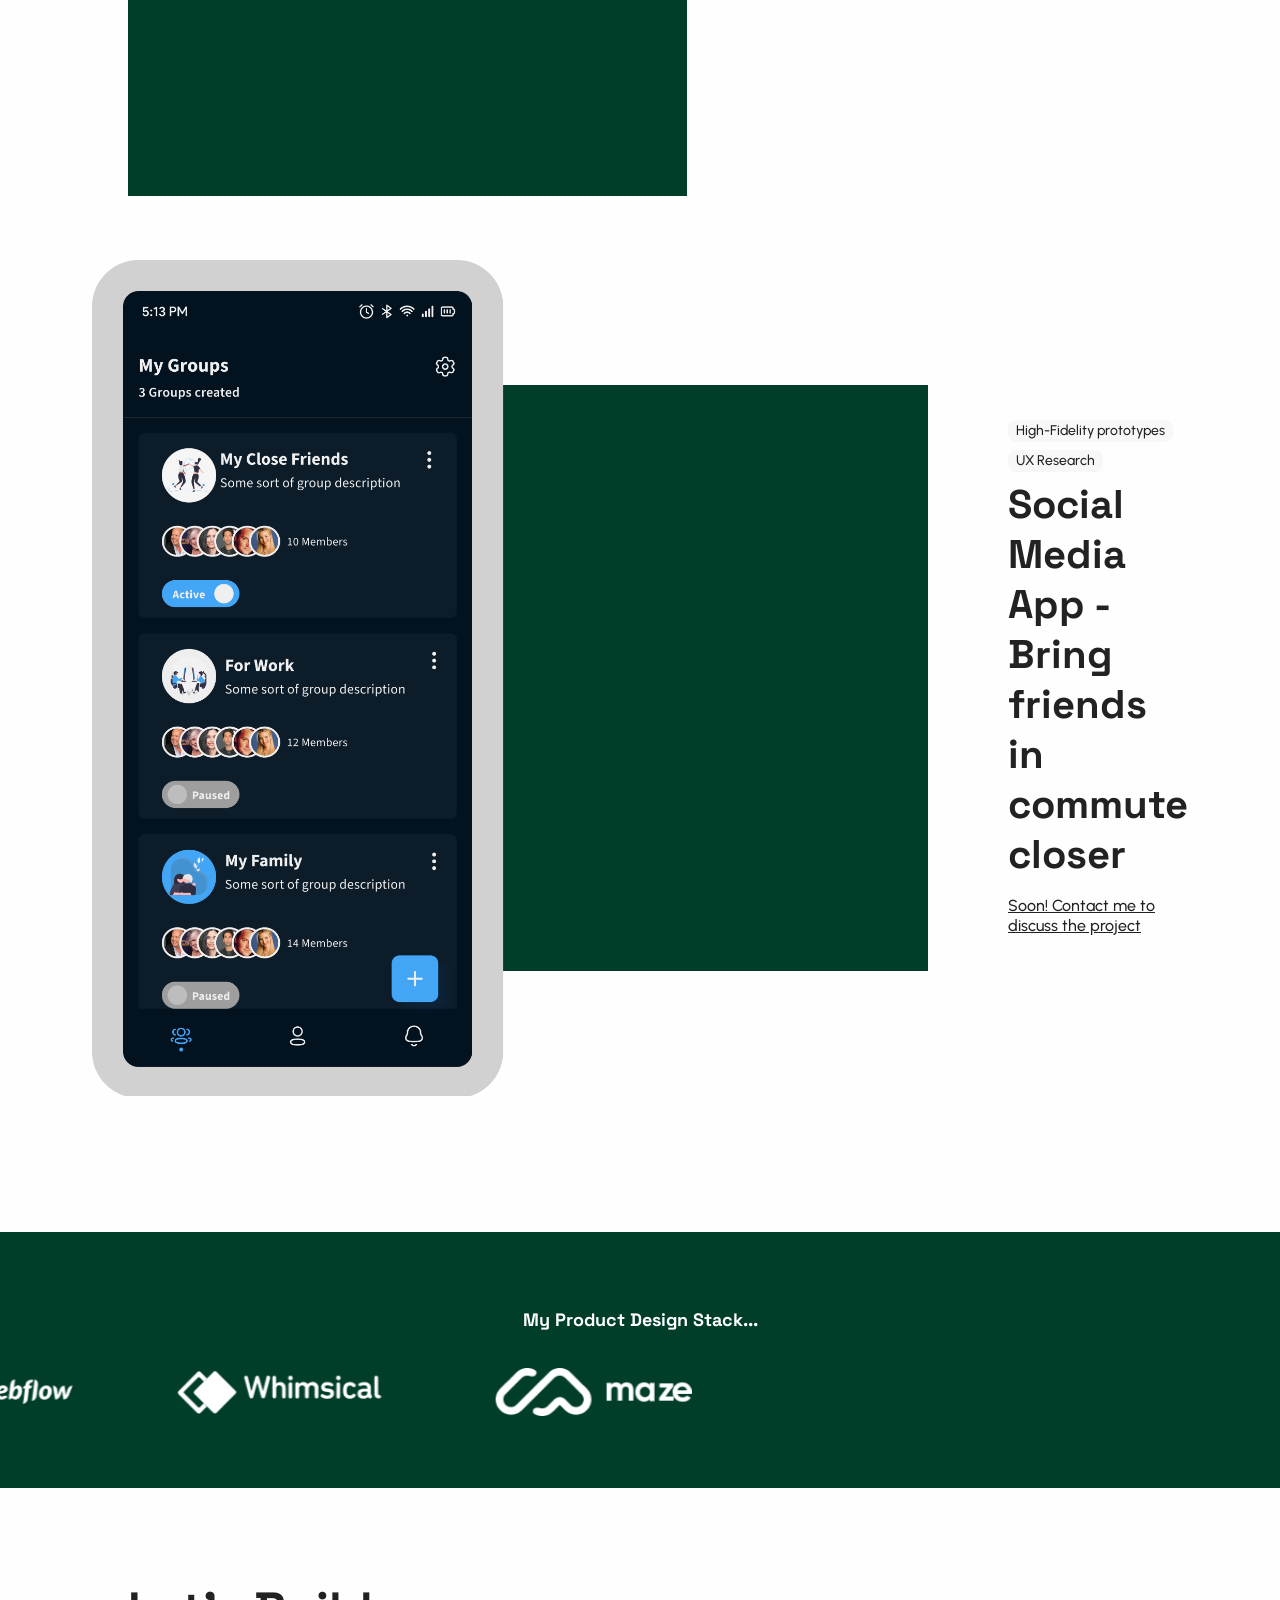
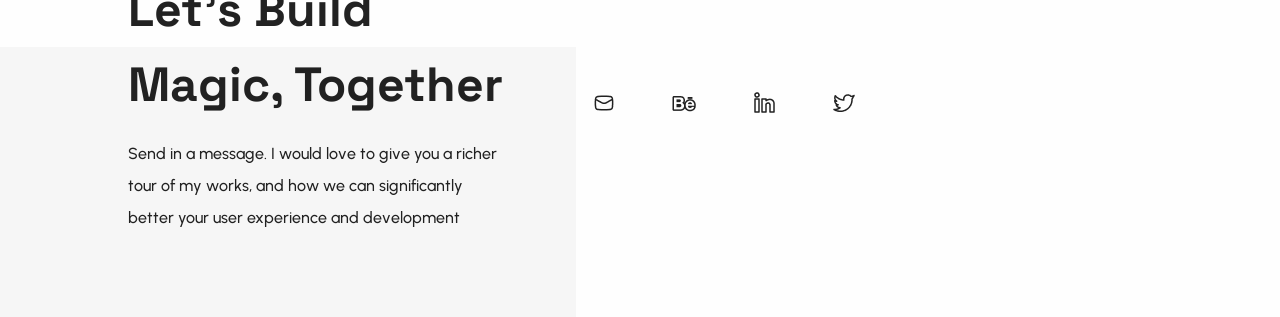
==== commit cae08732: "Done!" ====
--- a/index.html
+++ b/index.html
@@ -65,7 +65,7 @@
             </section>
 
             <section class="section3 team_container">
-                <h4>I've worked with teams building the future...</h4>
+                <h4>Worked on teams building the future...</h4>
                     <section id="teams">
                         <img src="Image/hertechtrail.png">
                         <img src="Image/ishopeco.png">
--- a/style.css
+++ b/style.css
@@ -1937,7 +1937,7 @@
         display: flex;
         flex-direction: column;
         justify-content: start;
-        height: 60vh;
+        height: calc(100vh - 64px);
         gap: 64px;
         padding: 10% 0;
     }
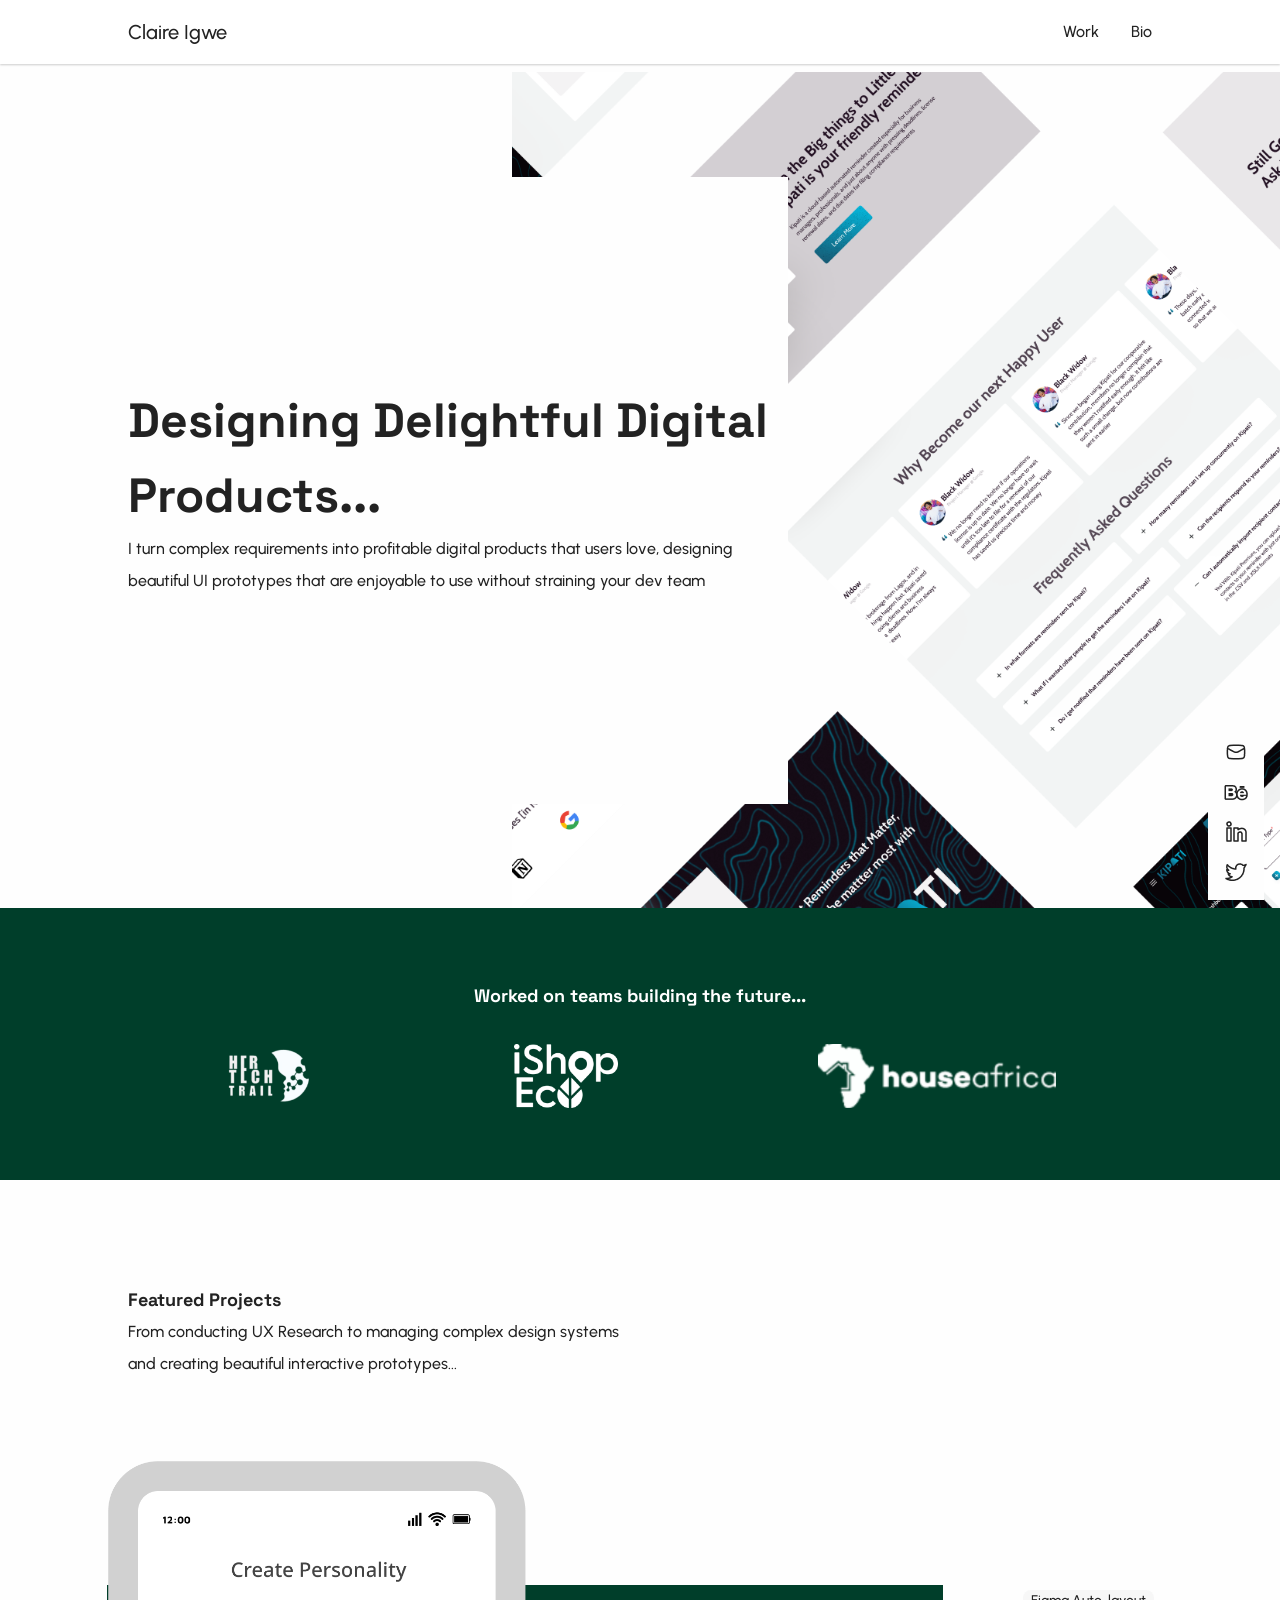
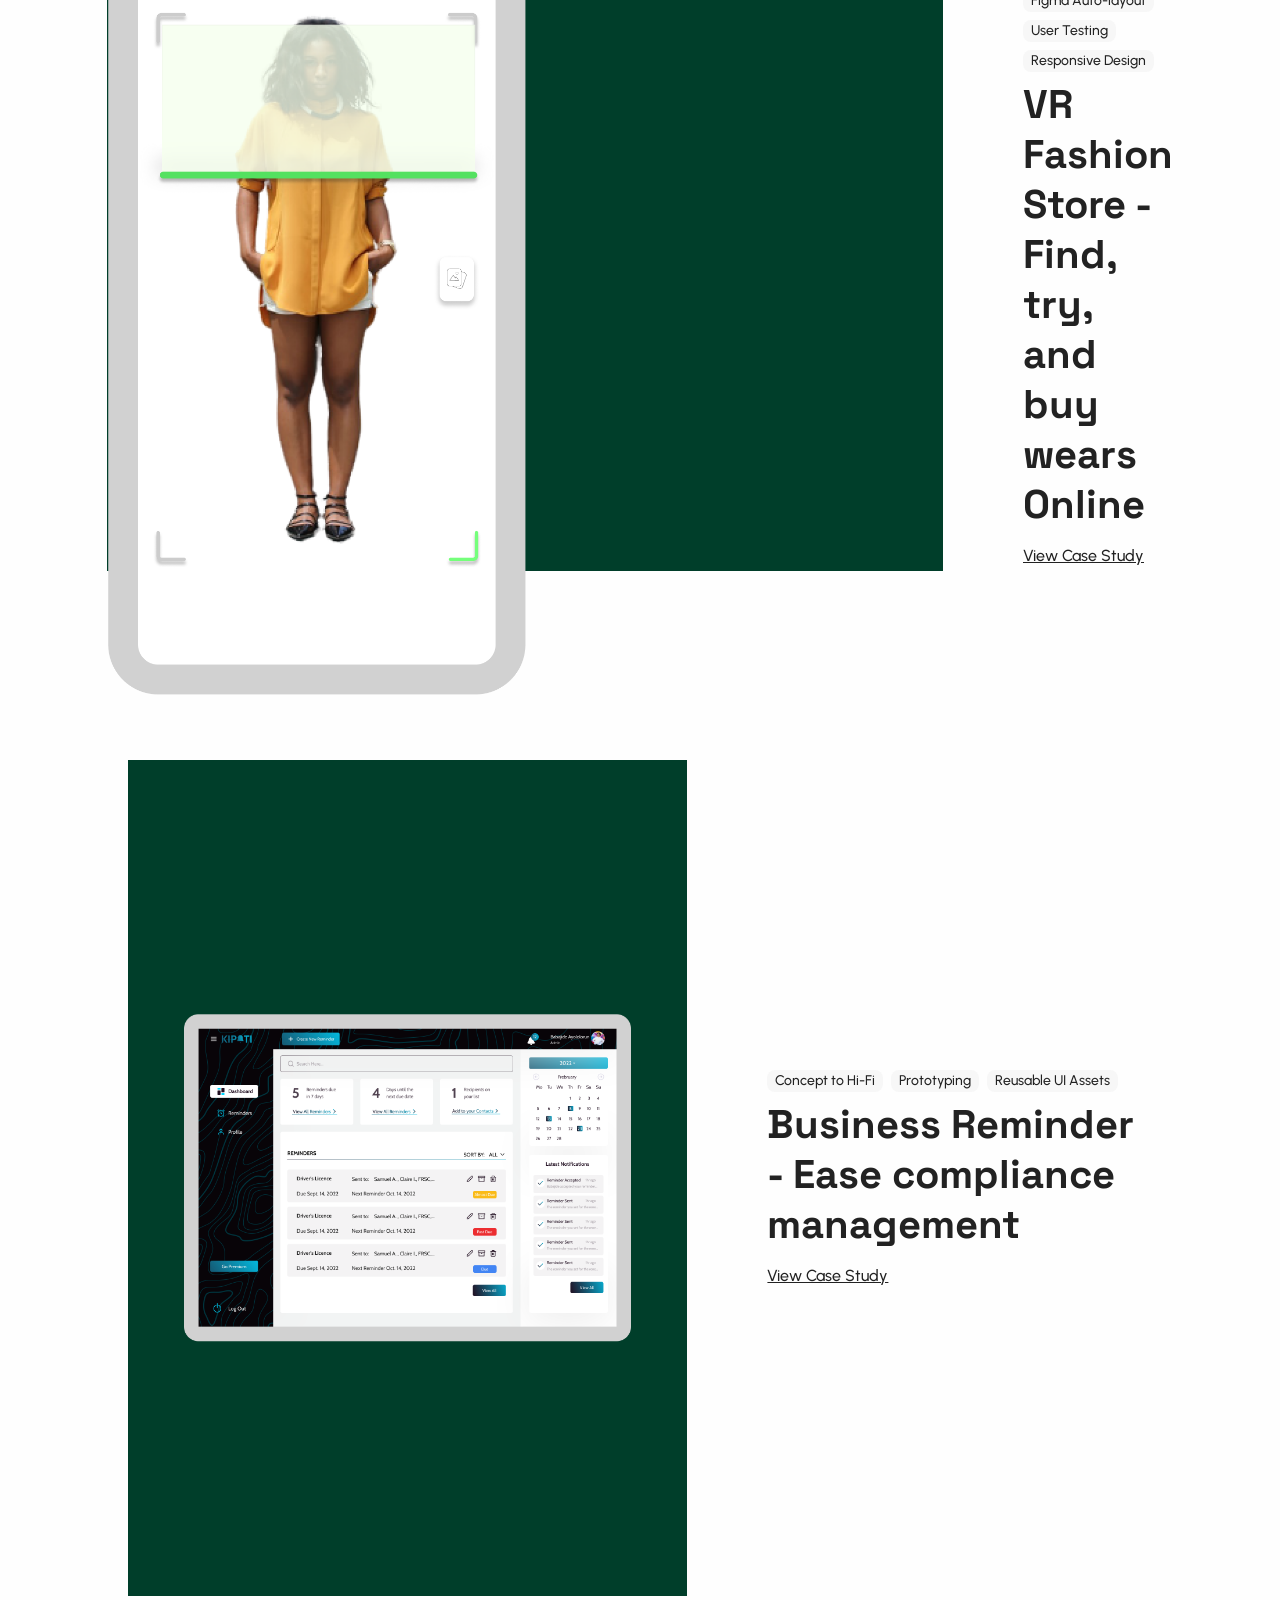
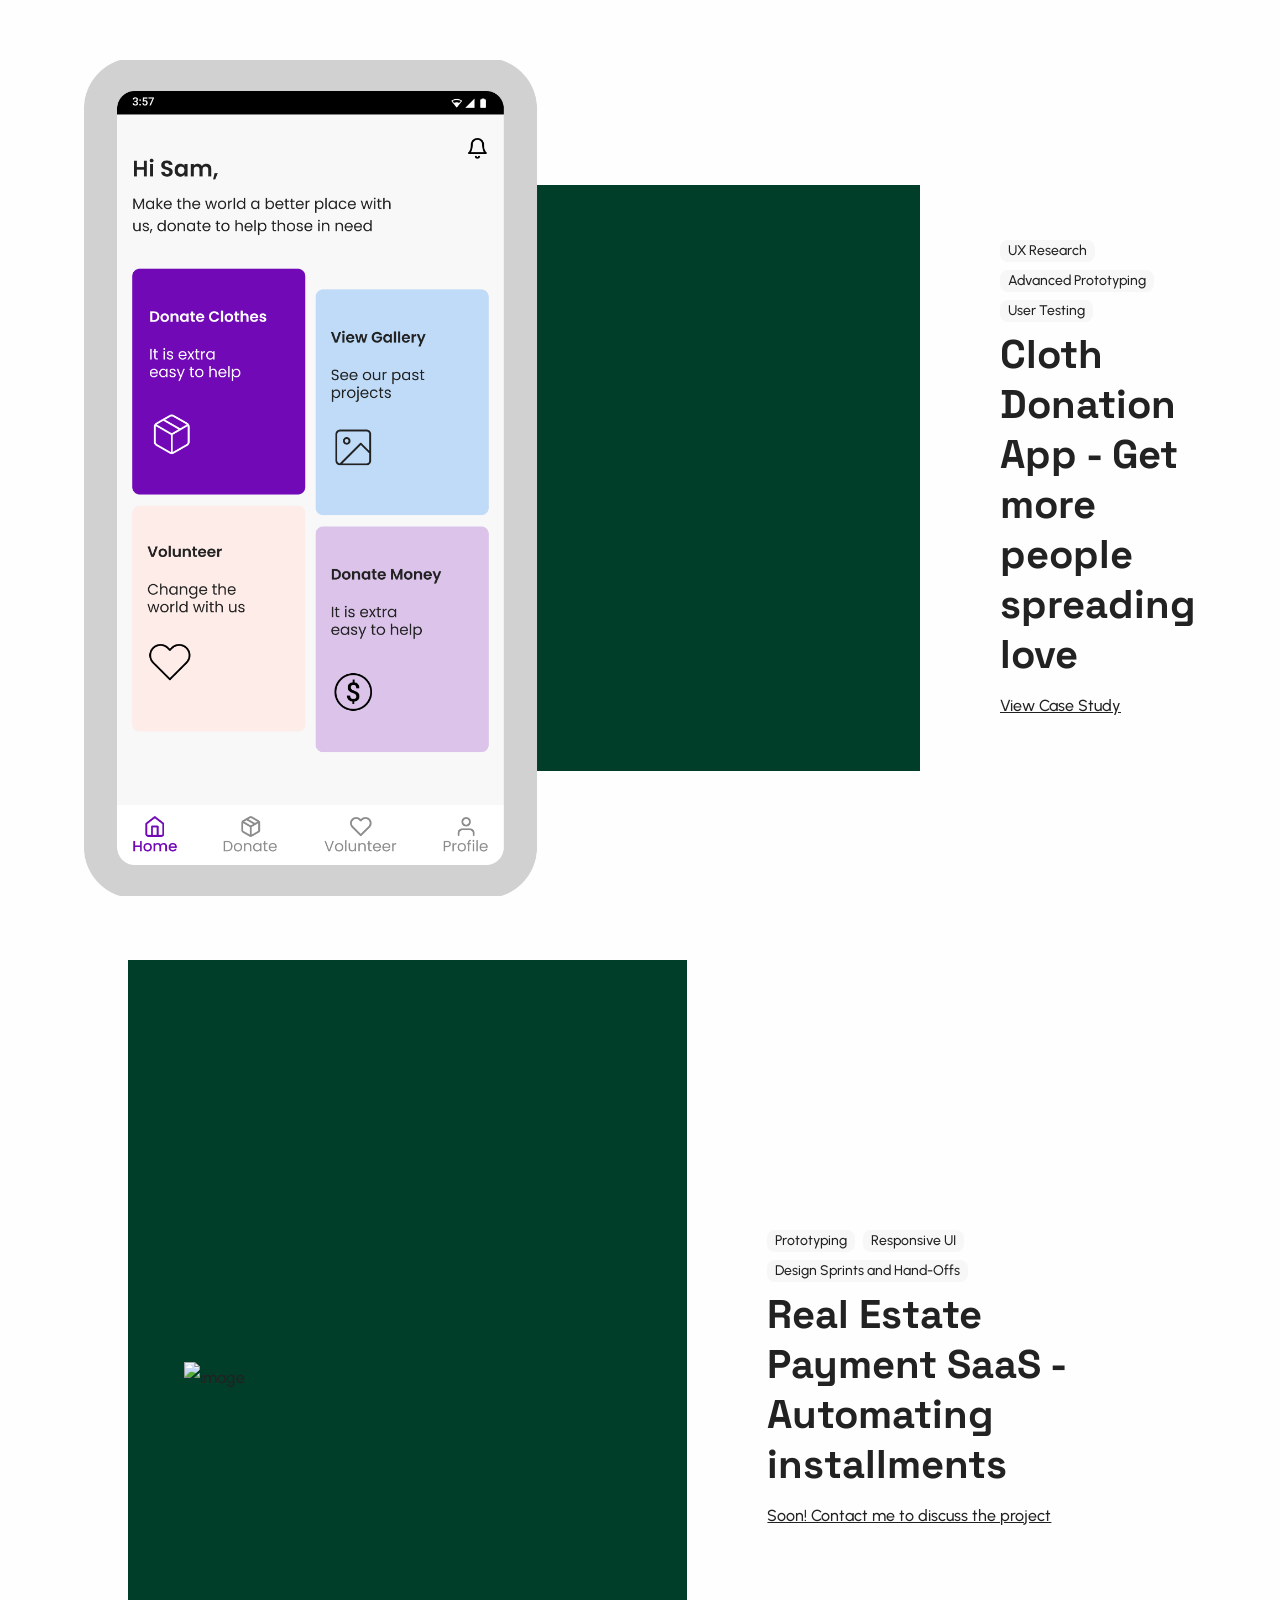
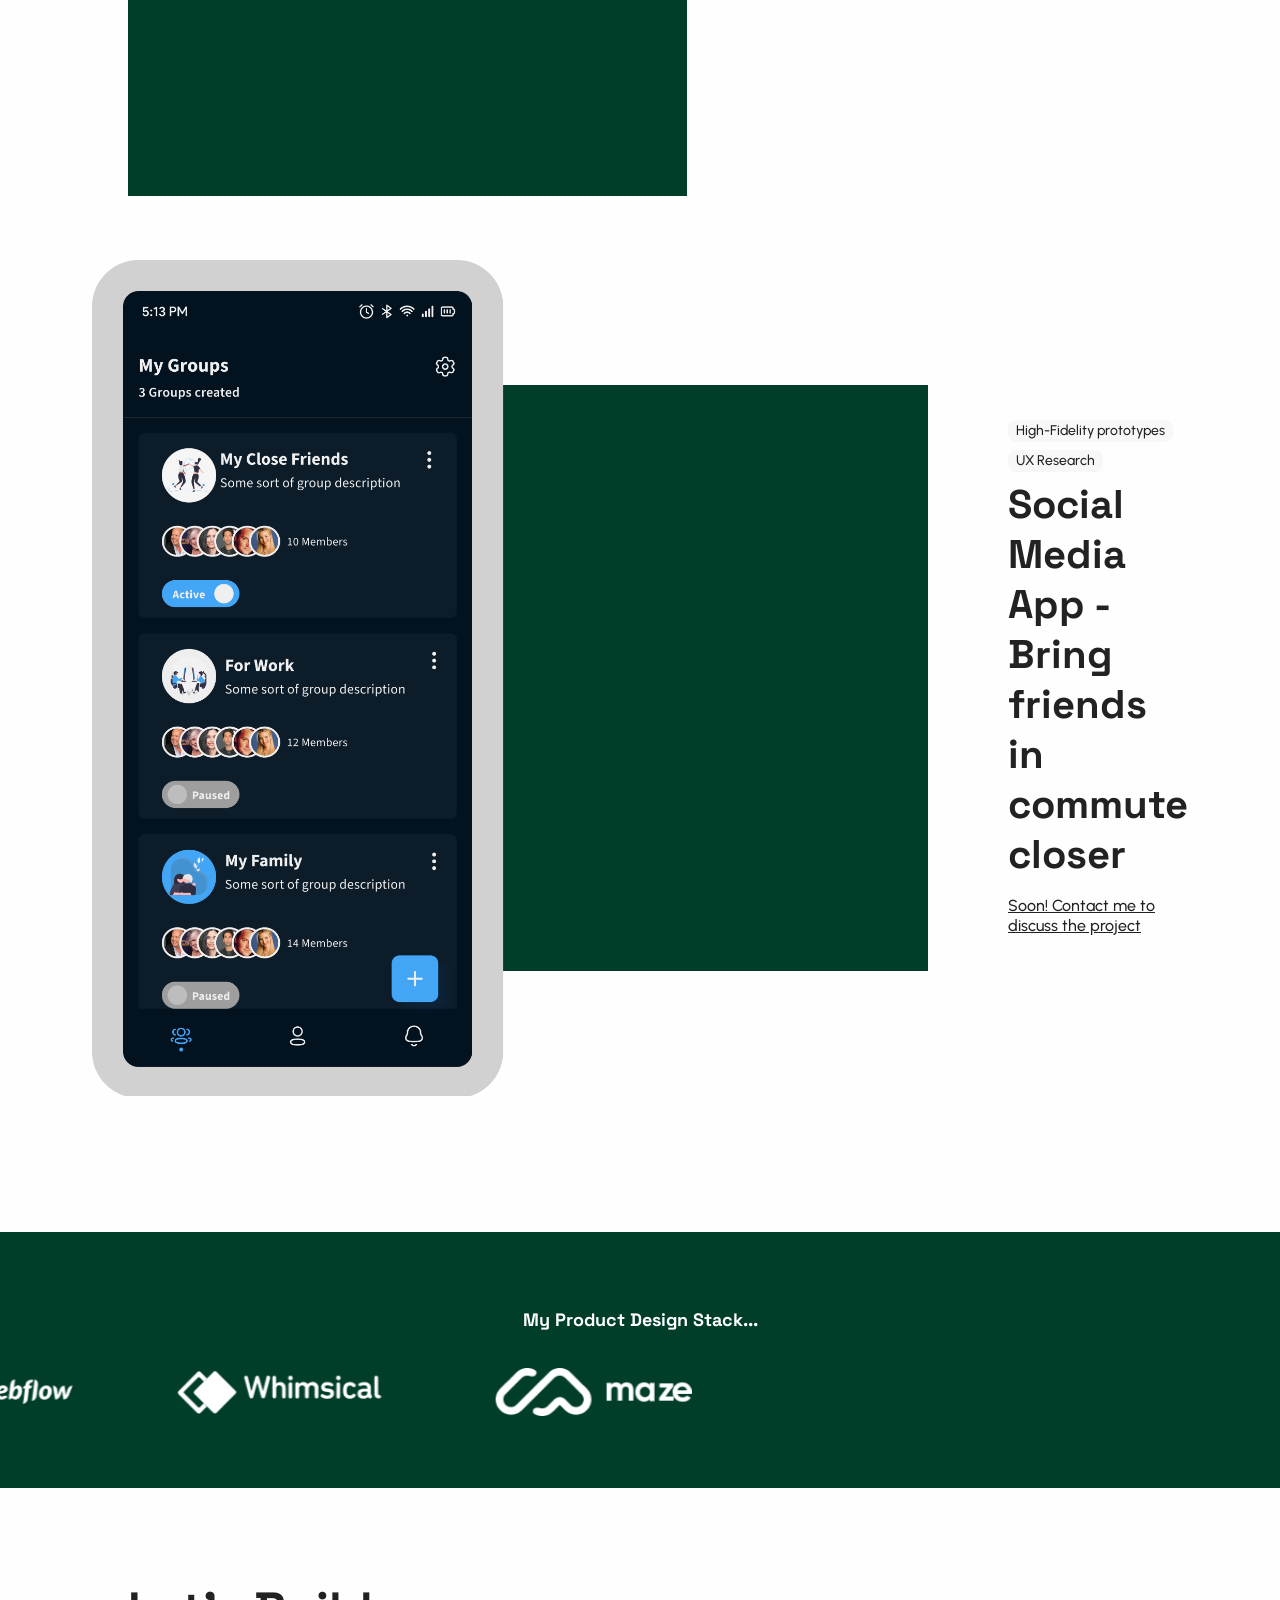
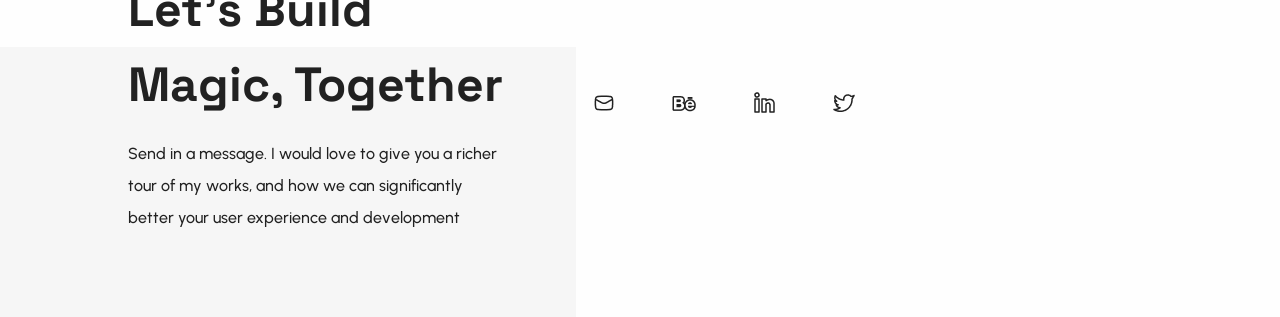
==== commit 1fbd9a24: "go" ====
--- a/index.html
+++ b/index.html
@@ -49,7 +49,7 @@
                 <section class="hero_container">
 
                     <section class="enter_and_leave">
-                        <h2>Designing Delightful Digital Product...</h2>
+                        <h2>Designing Delightful Digital Products...</h2>
                         <p>I turn complex requirements into profitable digital products that users love, designing beautiful UI prototypes that are enjoyable to use without straining your dev team</p>
                     </section>
                 
--- a/style.css
+++ b/style.css
@@ -1896,7 +1896,11 @@
 
 
 @media screen and (max-width:900px) {
-                
+    body{
+        overflow-x: hidden;
+    }
+
+
     nav{
         flex-direction: column;
         justify-content: start;
@@ -2776,6 +2780,10 @@
 
 @media screen and (max-width: 500px) {
 
+body{
+    overflow-x: hidden;
+}
+
 .case_section4{
         min-height: 900px;
     }
@@ -2880,6 +2888,10 @@
 
 @media screen and (max-width: 430px) {
     
+    body{
+        overflow-x: hidden;
+    }
+
     #menu_container{
         height: calc(100vh - 64px);
     }
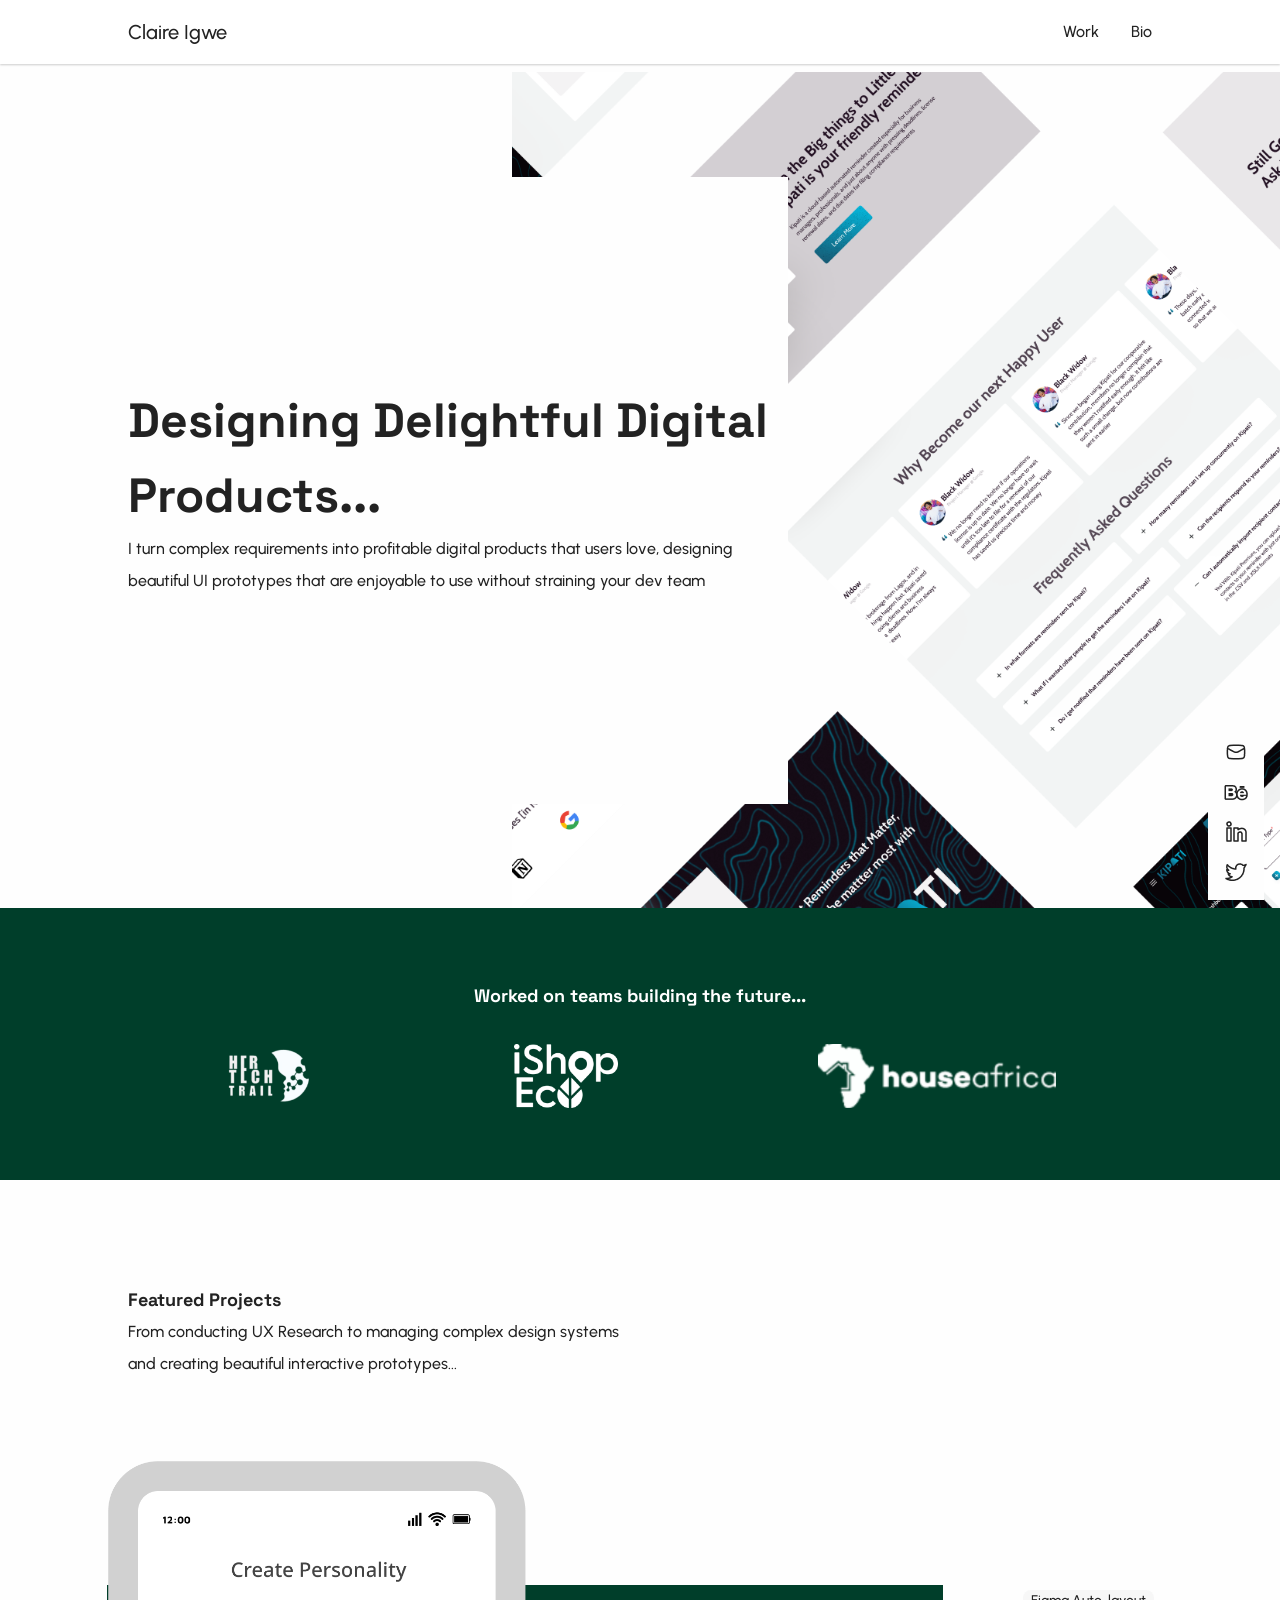
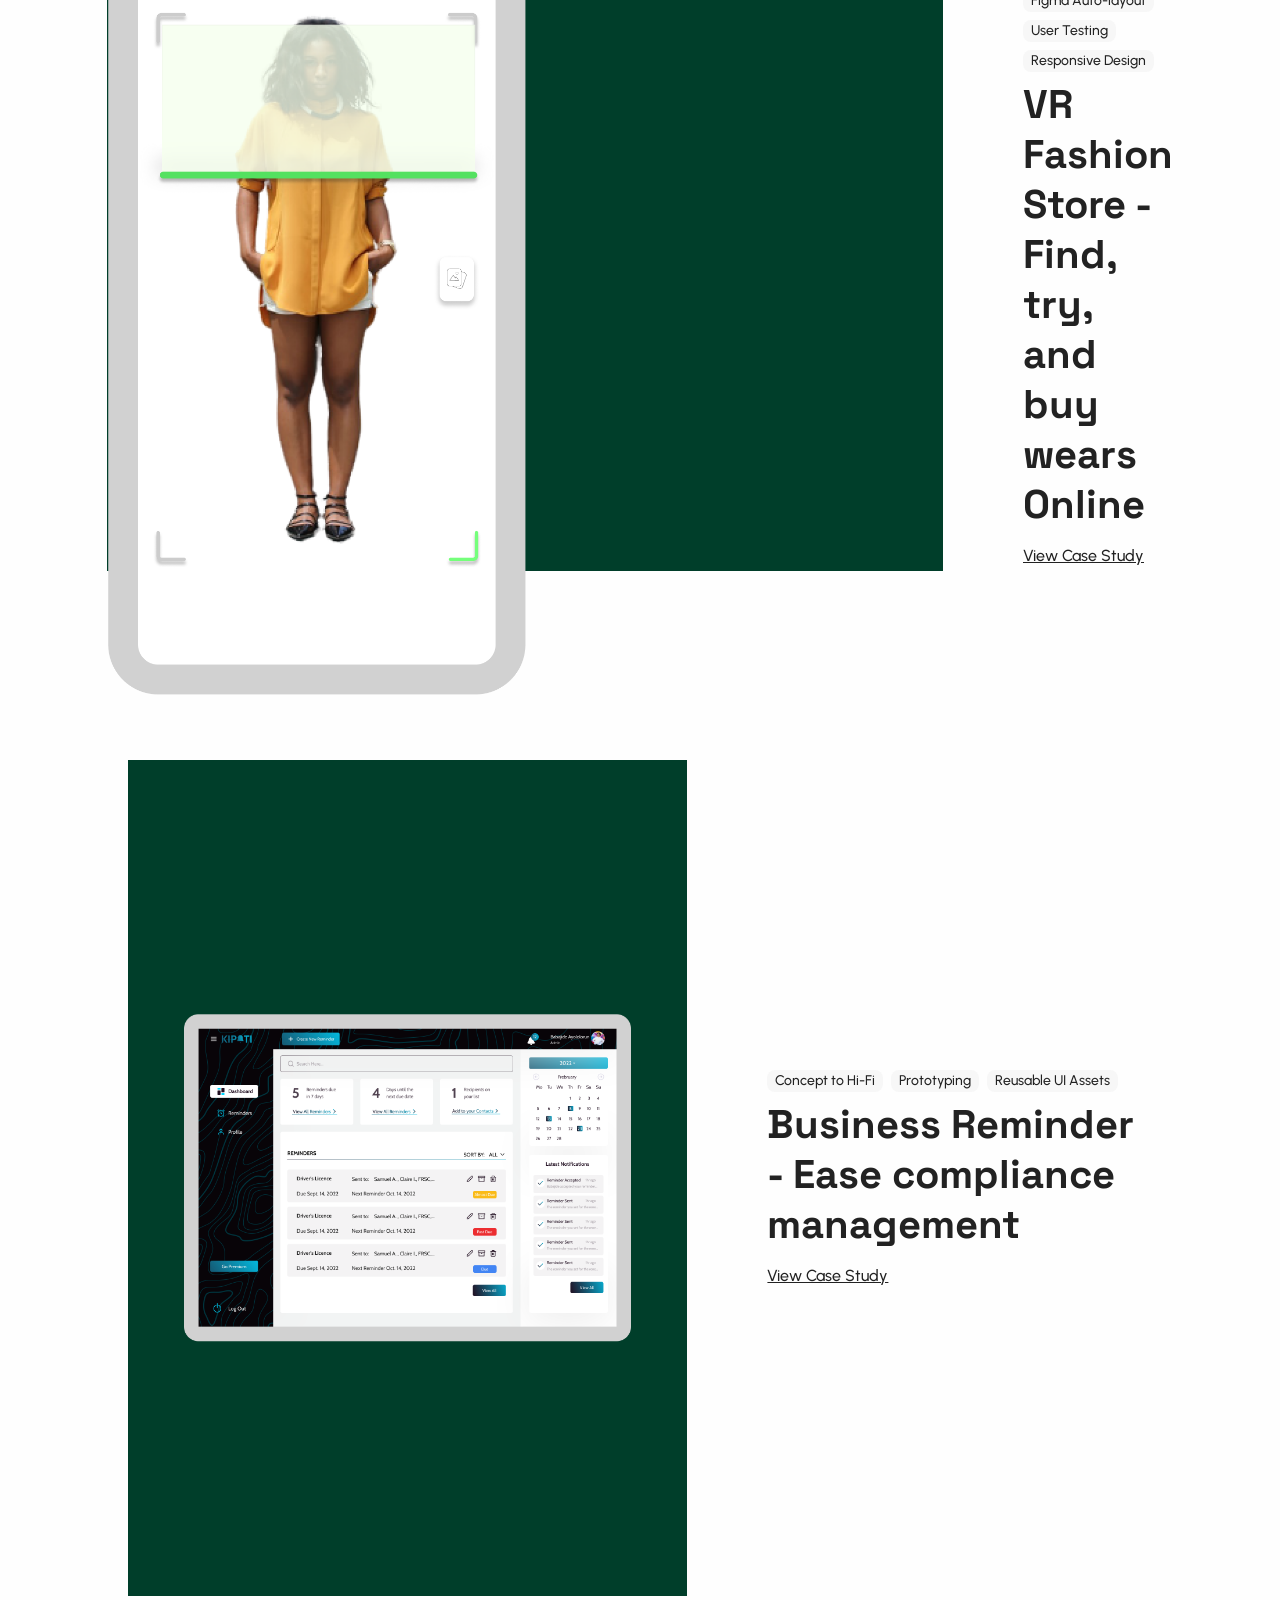
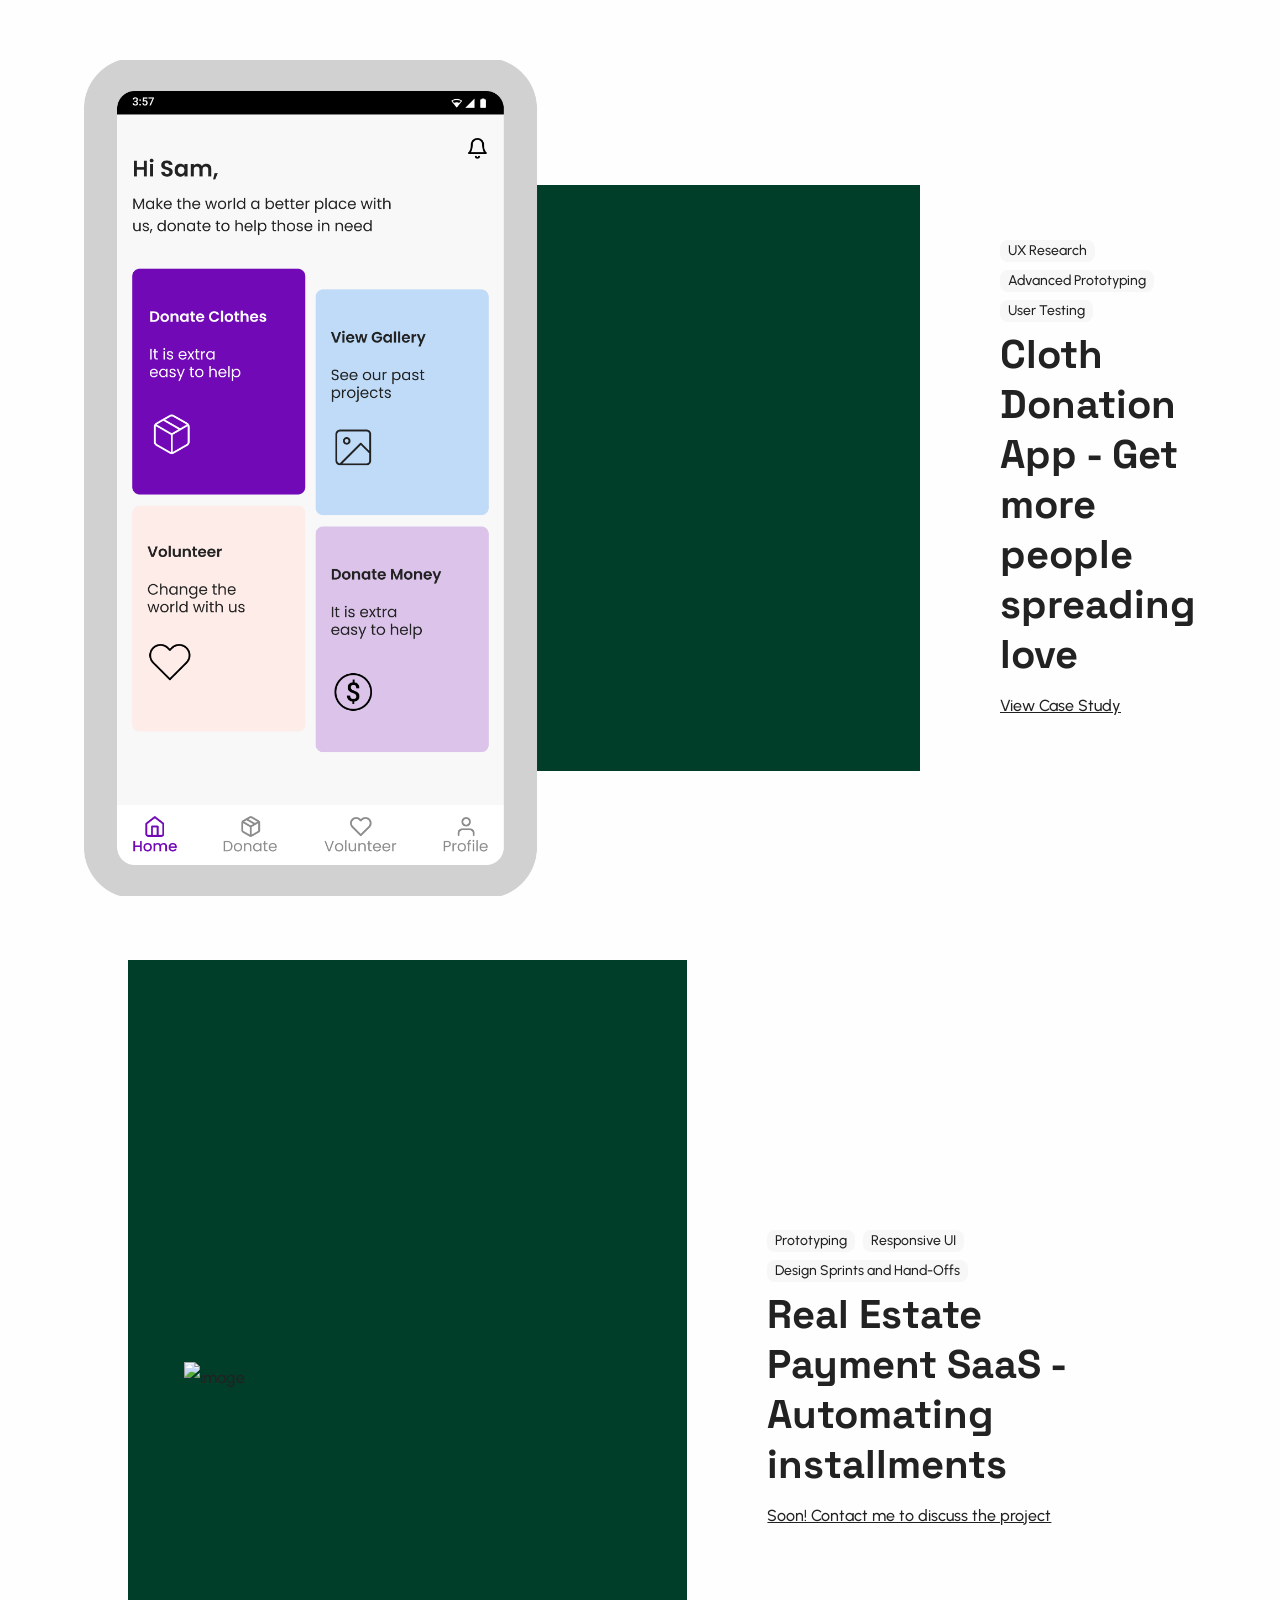
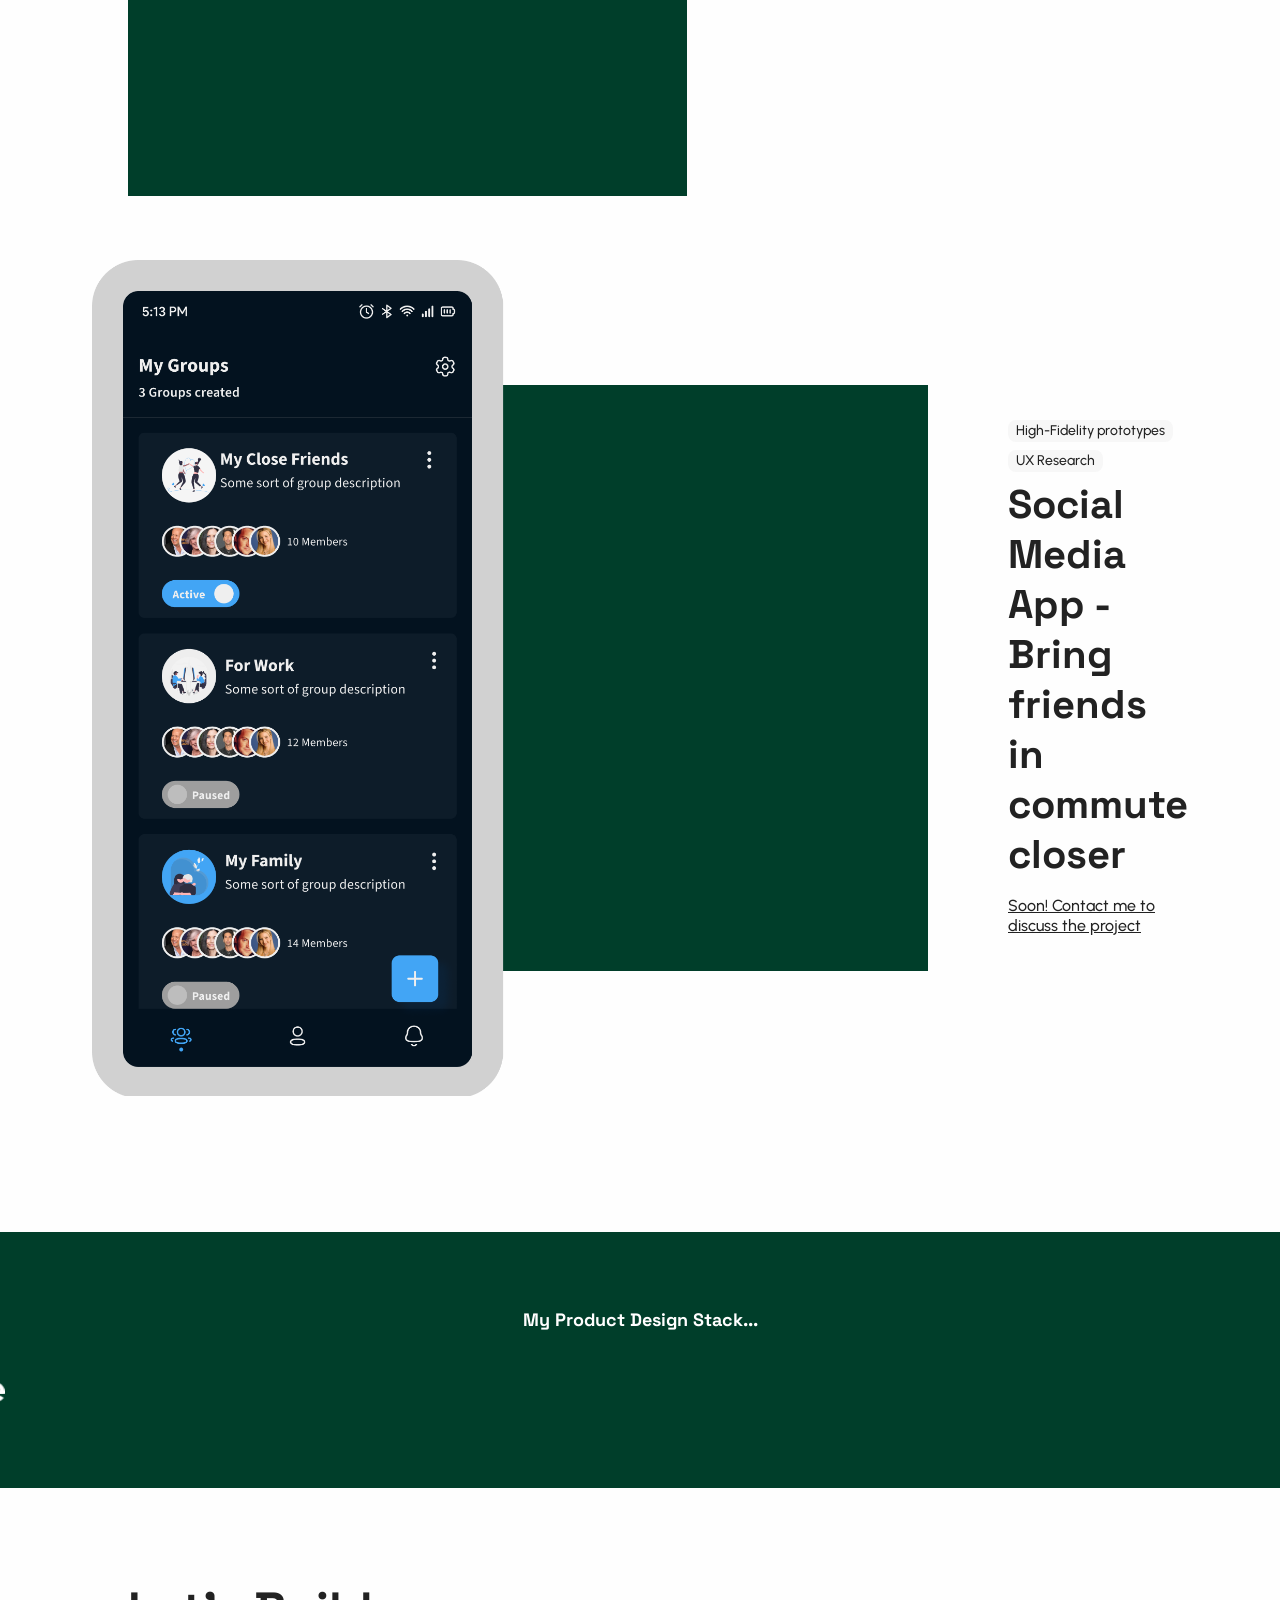
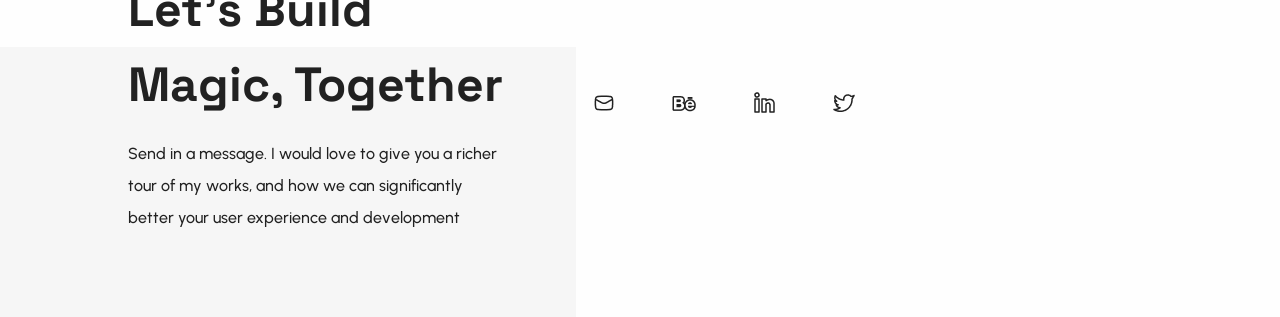
==== commit b653ccd3: "Go now" ====
--- a/index.html
+++ b/index.html
@@ -177,15 +177,7 @@
 
             <section class="section3 team_container">
                 <h4 class="">My Product Design Stack...</h4>
-                <section id="move">
                     <section id="teams2">
-                        <img src="Image/Frame 2.png">
-                        <img src="Image/Frame 3.png">
-                        <img src="Image/Frame 1.png">
-                        <img src="Image/Frame 4.png">
-                        <img src="Image/Maze.png">
-                    </section>
-                    <section id="teams3">
                         <img src="Image/Frame 2.png">
                         <img src="Image/Frame 3.png">
                         <img src="Image/Frame 1.png">
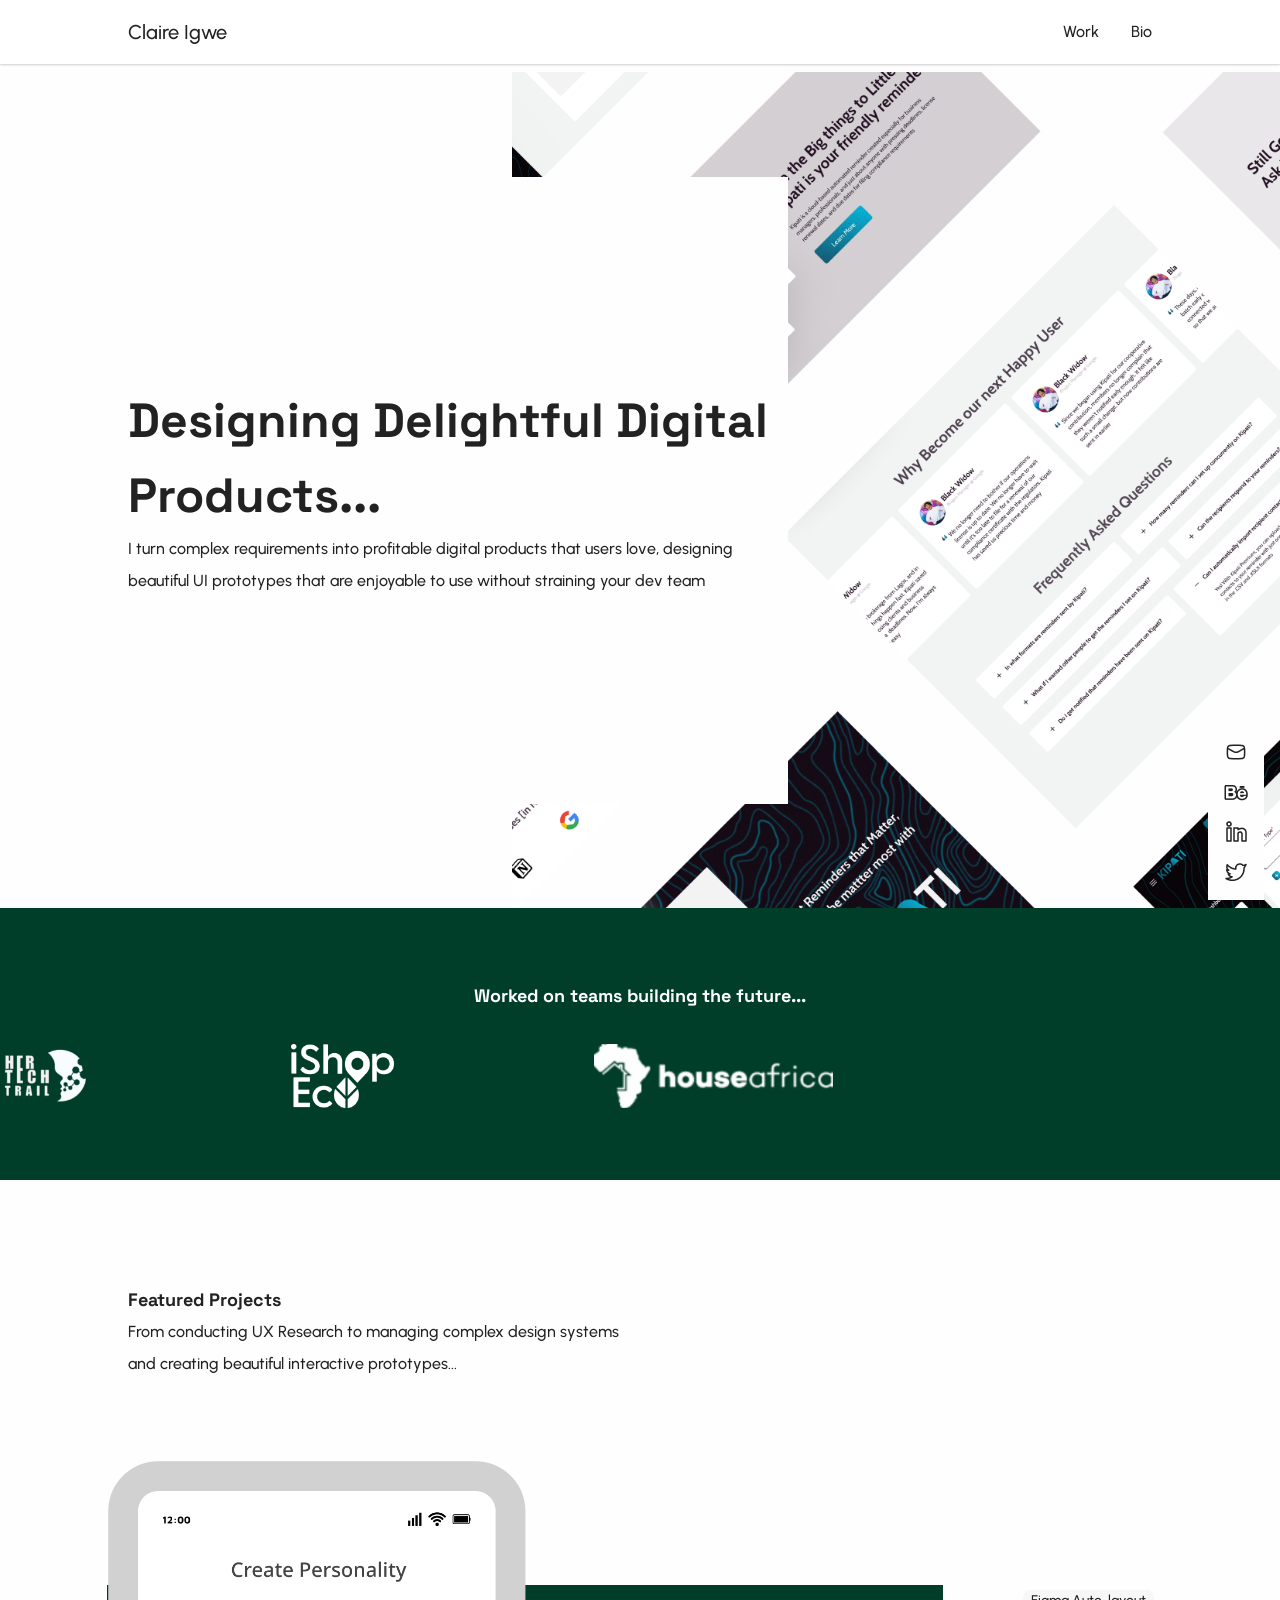
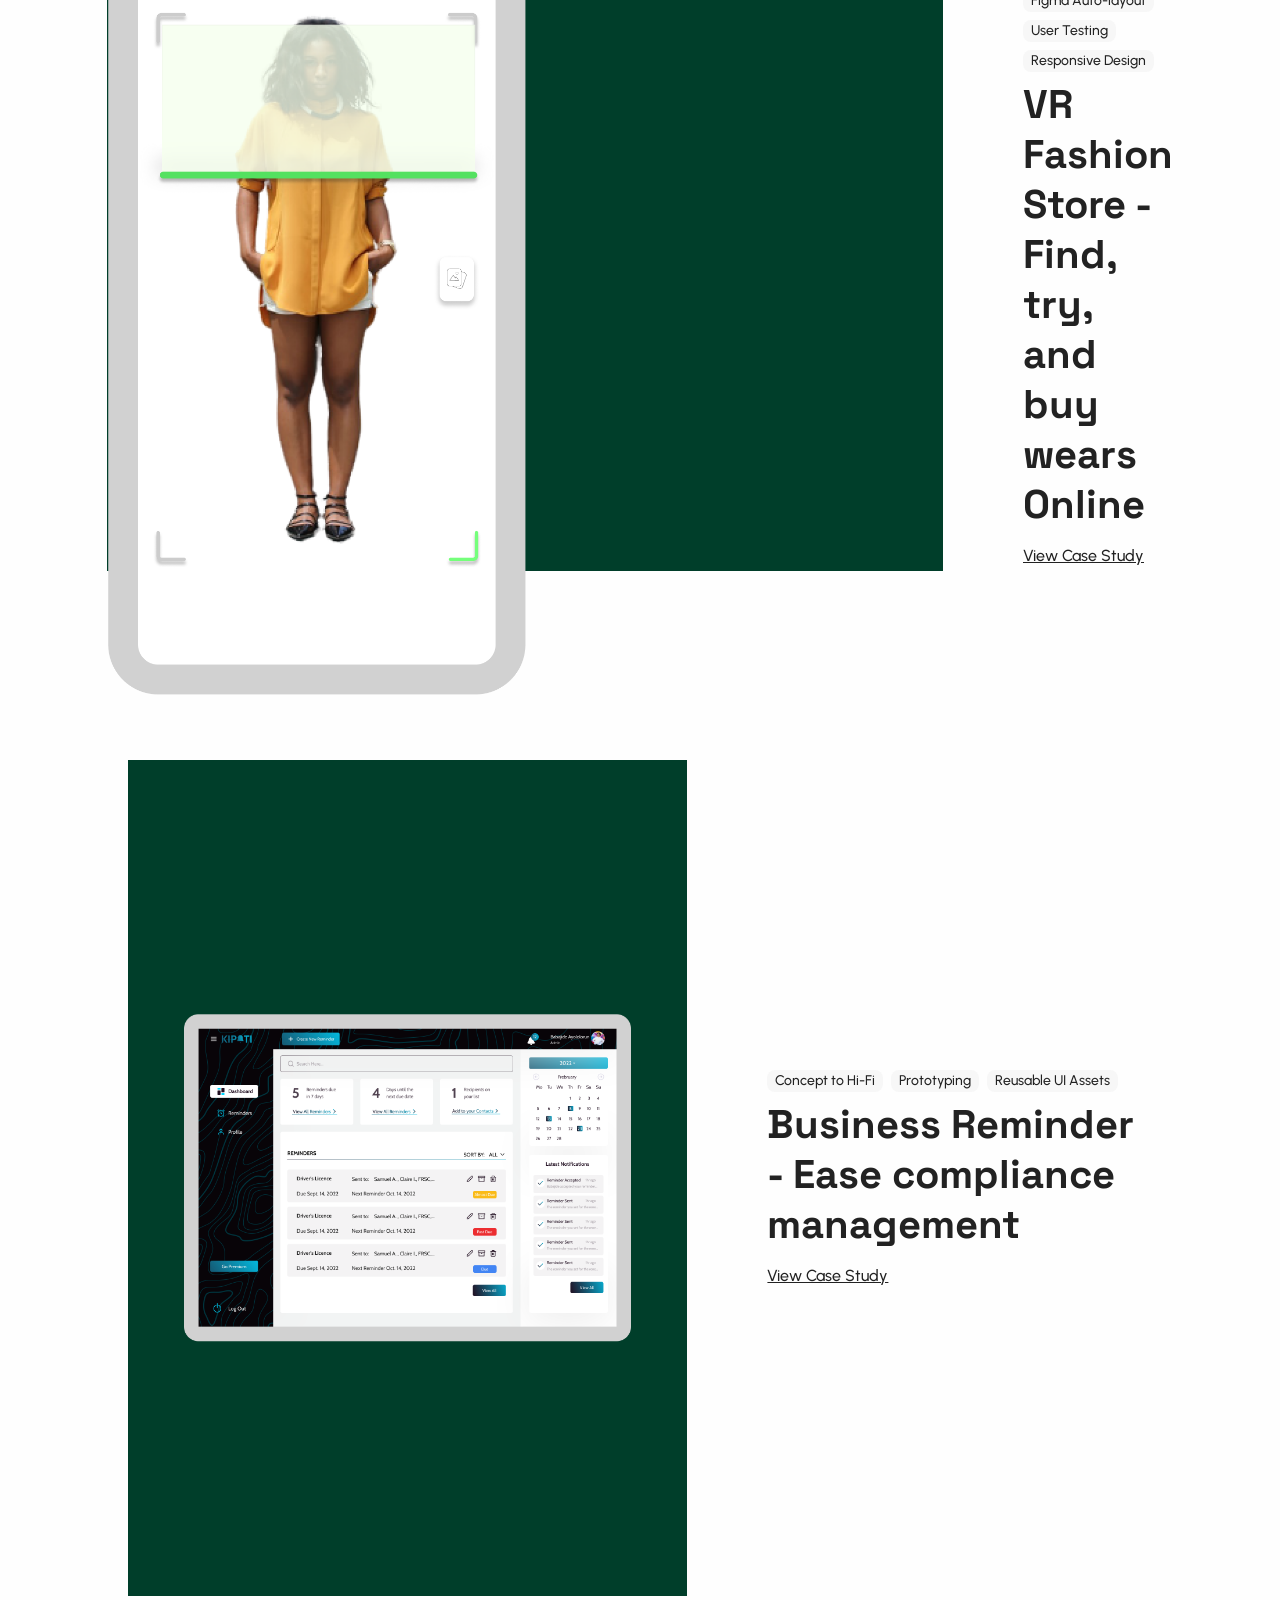
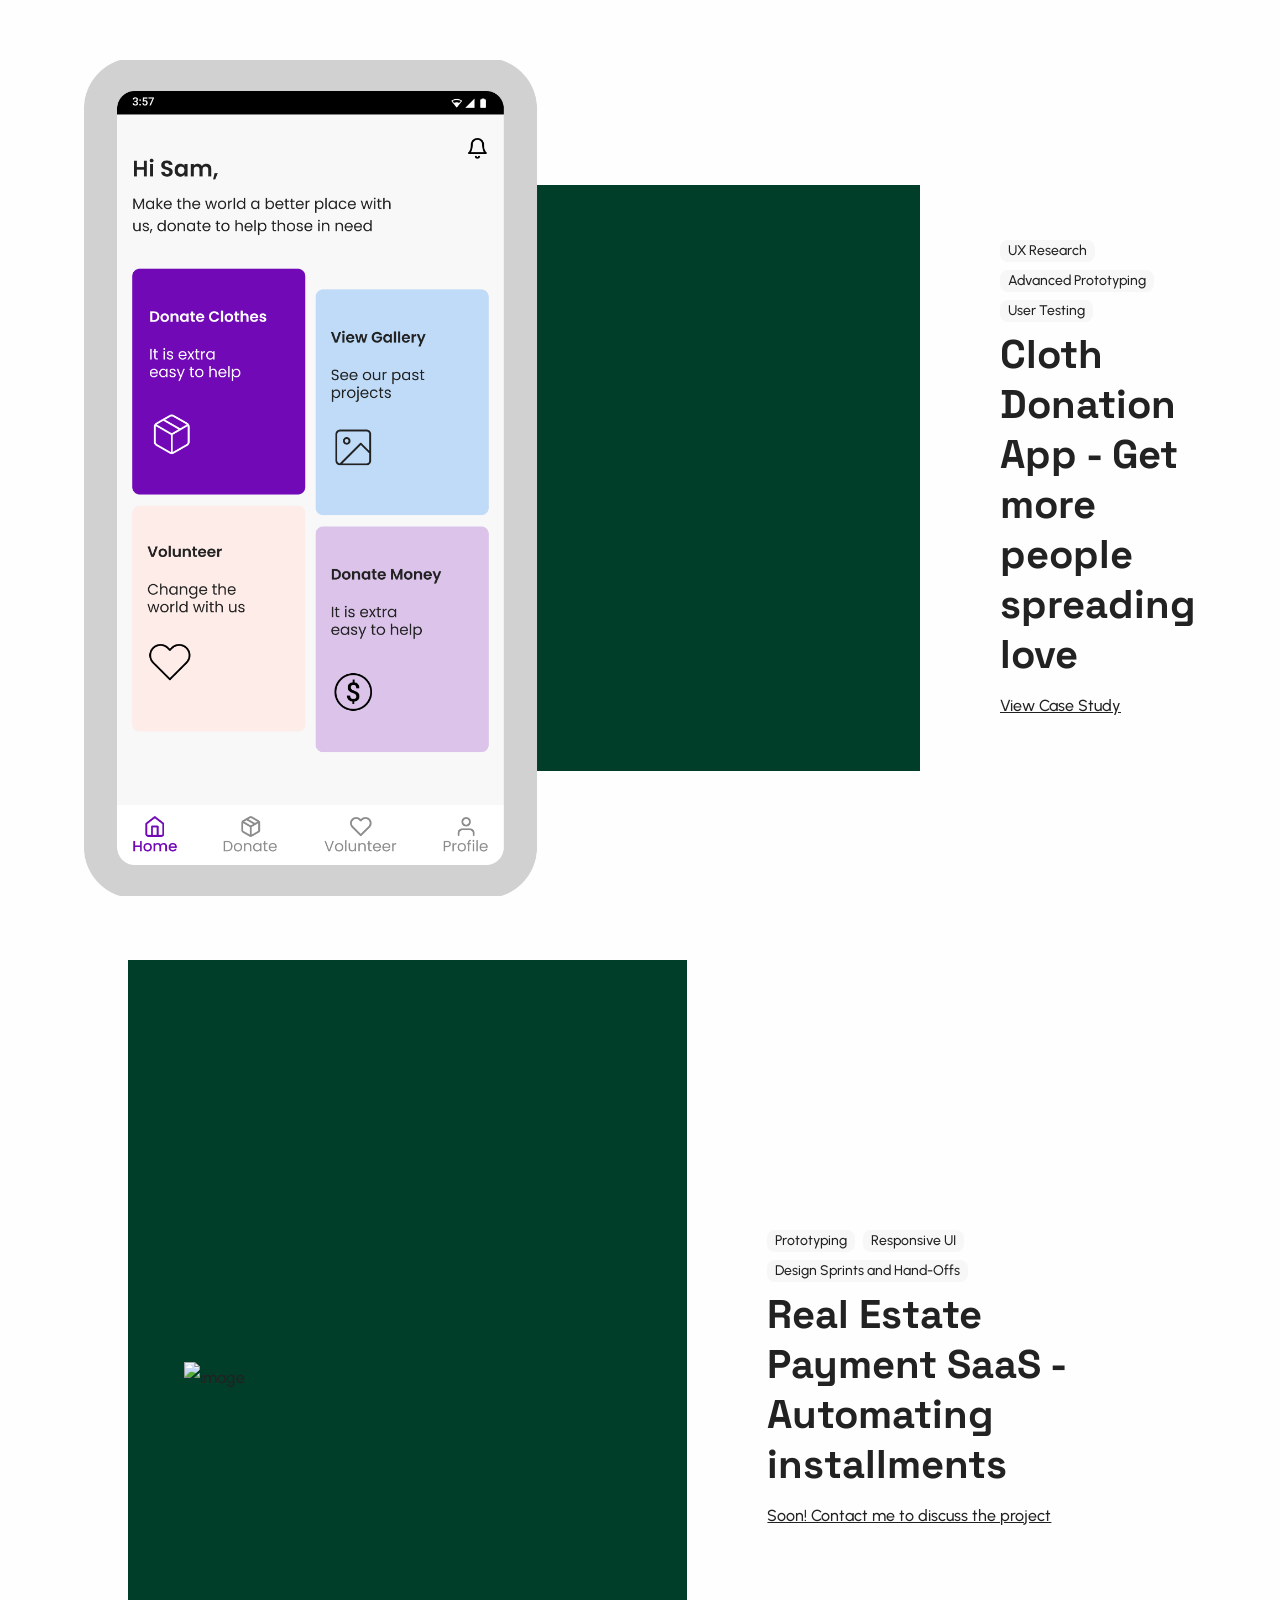
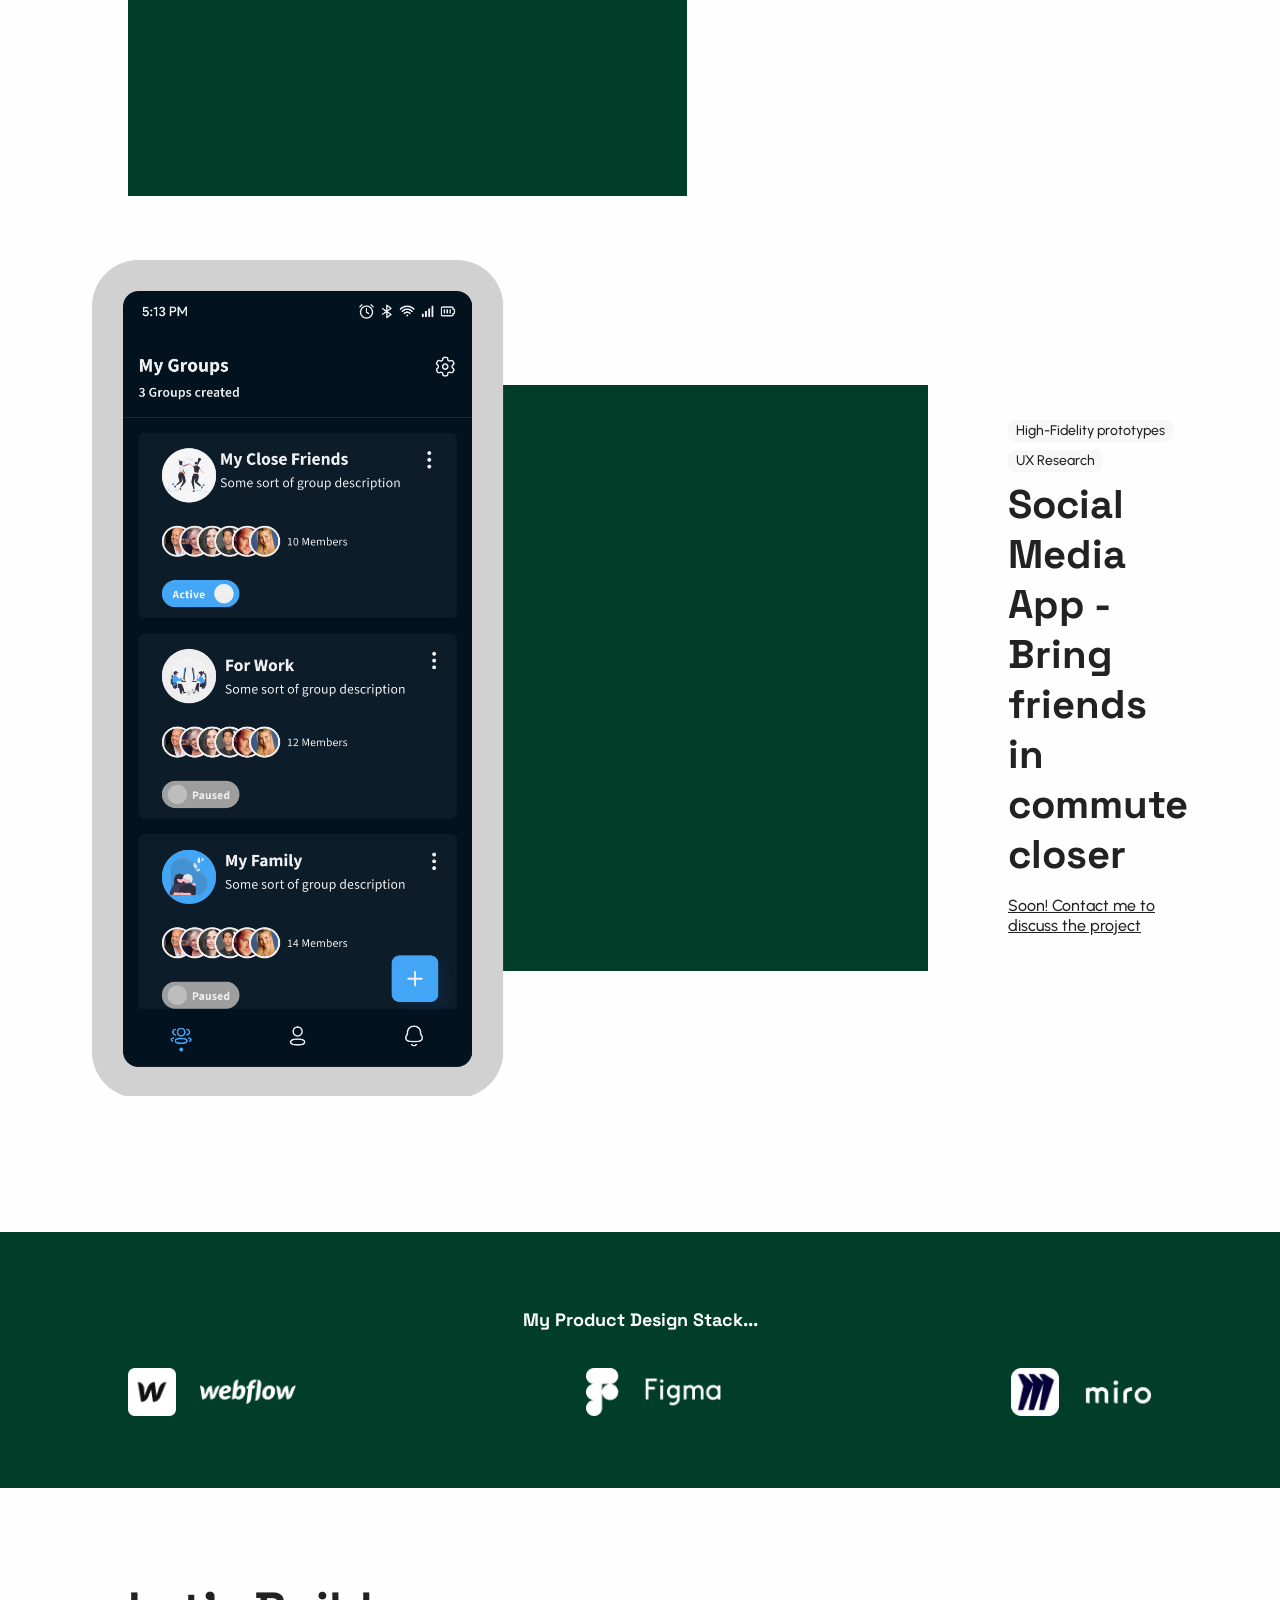
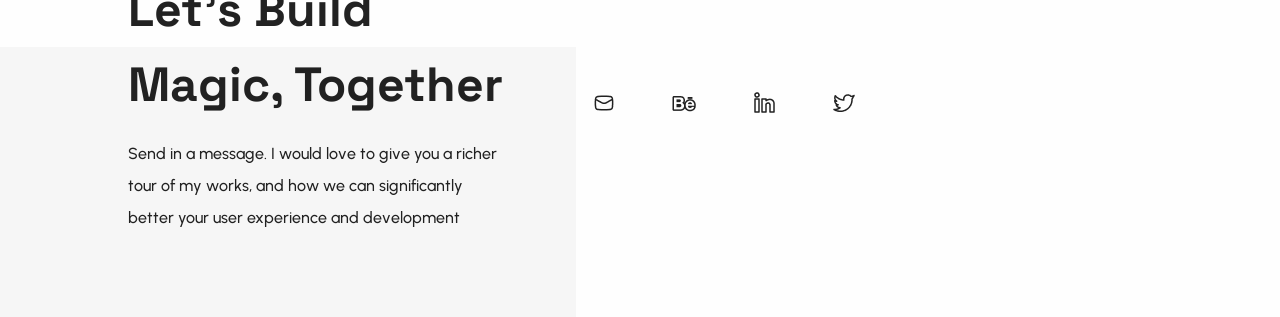
==== commit 410ca2e8: "Skills animated" ====
--- a/index.html
+++ b/index.html
@@ -177,12 +177,35 @@
 
             <section class="section3 team_container">
                 <h4 class="">My Product Design Stack...</h4>
-                    <section id="teams2">
+                <section id="grow">
+                    <section>
+                        <img src="Image/Frame 1.png">
                         <img src="Image/Frame 2.png">
                         <img src="Image/Frame 3.png">
-                        <img src="Image/Frame 1.png">
+                    </section>
+
+                    <section>
+                        <img src="Image/Frame 2.png">
+                        <img src="Image/Frame 3.png">
+                        <img src="Image/Frame 4.png">
+                    </section>
+
+                    <section>
+                        <img src="Image/Frame 3.png">
                         <img src="Image/Frame 4.png">
                         <img src="Image/Maze.png">
+                    </section>
+
+                    <section>
+                        <img src="Image/Frame 4.png">
+                        <img src="Image/Maze.png">
+                        <img src="Image/Frame 1.png">
+                    </section>
+
+                    <section>
+                        <img src="Image/Maze.png">
+                        <img src="Image/Frame 1.png">
+                        <img src="Image/Frame 2.png">
                     </section>
                 </section>
             </section>
--- a/style.css
+++ b/style.css
@@ -345,9 +345,14 @@
     display: flex;
     flex-direction: column;
     justify-content: center;
-    align-items: center;
+    align-items: start;
     text-align: center;
     gap: 32px;
+}
+
+.team_container h4{
+    align-self: center;
+    text-align: center;
 }
 
 #teams{
@@ -429,8 +434,34 @@
     animation: slider_loop 20s linear forwards infinite;
 }
 
-#teams2 img, #teams3 img, #team3 img{
+#teams2 img, #teams3 img, #team3 img, #grow img{
     height: 48px;
+}
+
+#grow{
+    display: flex;
+    justify-content: flex-start;
+    align-items: center;
+    height: fit-content;
+    width: fit-content;
+}
+
+#grow section{
+    display: flex;
+    justify-content: space-between;
+    align-items: center;
+    width: 100vw;
+    height: fit-content;
+    padding: 0 10vw;
+}
+
+@keyframes grow {
+    0%{transform: translateX(0);}
+    100%{transform: translateX(-500vw);}
+}
+
+#grow{
+    animation: grow 10s steps(5) backwards infinite;
 }
 
 
@@ -2229,9 +2260,31 @@
         height: fit-content;
         gap: 72px;
     }
+
+    #grow{
+        width: fit-content;
+    }
+
+    #grow section{
+        width: 90vw;
+        padding: 0 5vw;
+    }
+
+    @keyframes grow {
+        0%{transform: translateX(0);}
+        100%{transform: translateX(-450vw);}
+    }
+    
+    #grow{
+        animation: grow 10s steps(5) backwards infinite;
+    }
     
     #teams2 img, #teams3 img{
         height: 40px;
+    }
+
+    #grow img{
+        height: 32px;
     }
 
     footer{
@@ -2909,8 +2962,9 @@
     
     .hero_container{
         align-items: start;
-        width: 90vw;
-        padding: 64px 64px 48px 5vw;
+        width: 100vw;
+
+        padding: 64px 5vw 48px 5vw;
         height: fit-content;
     }
 
@@ -2965,7 +3019,7 @@
         gap: 56px;
     }
     
-    #teams2 img, #teams3 img{
+    #teams2 img, #teams3 img, #grow img{
         height: 20px;
     }
     
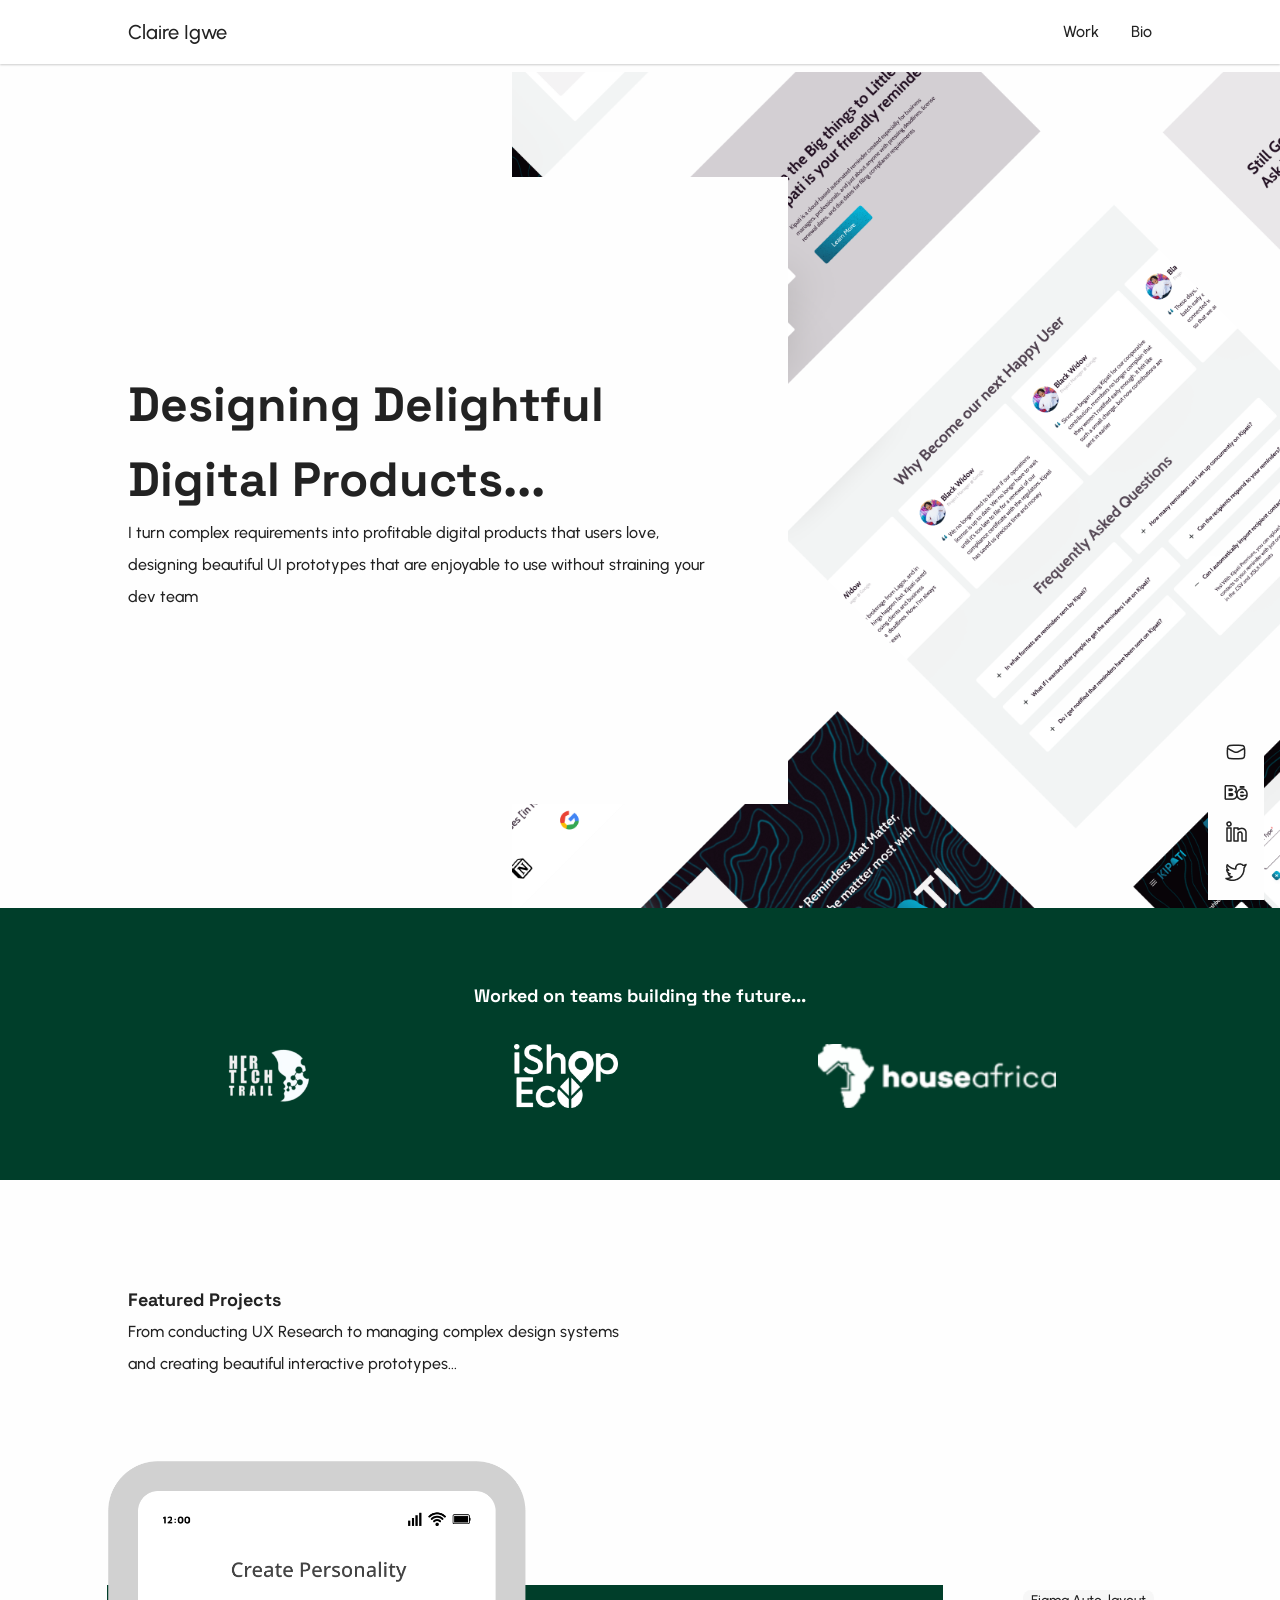
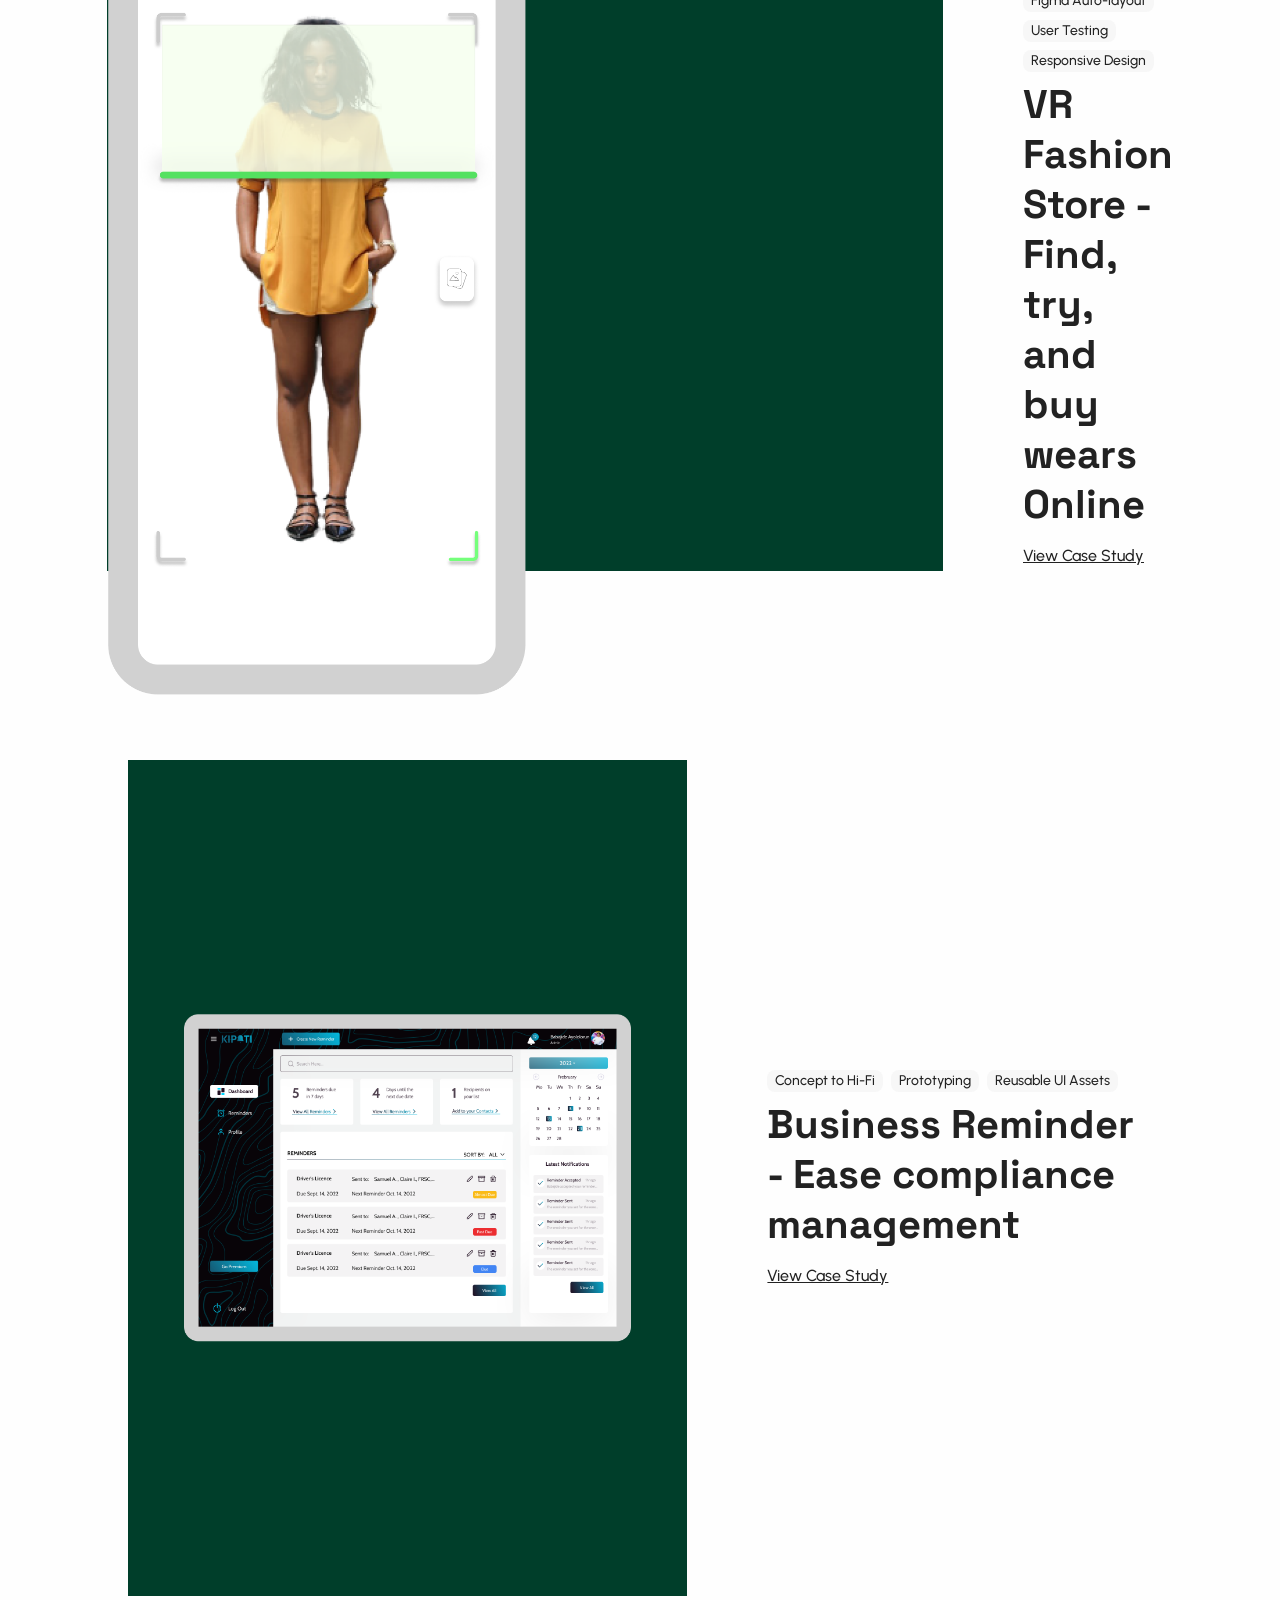
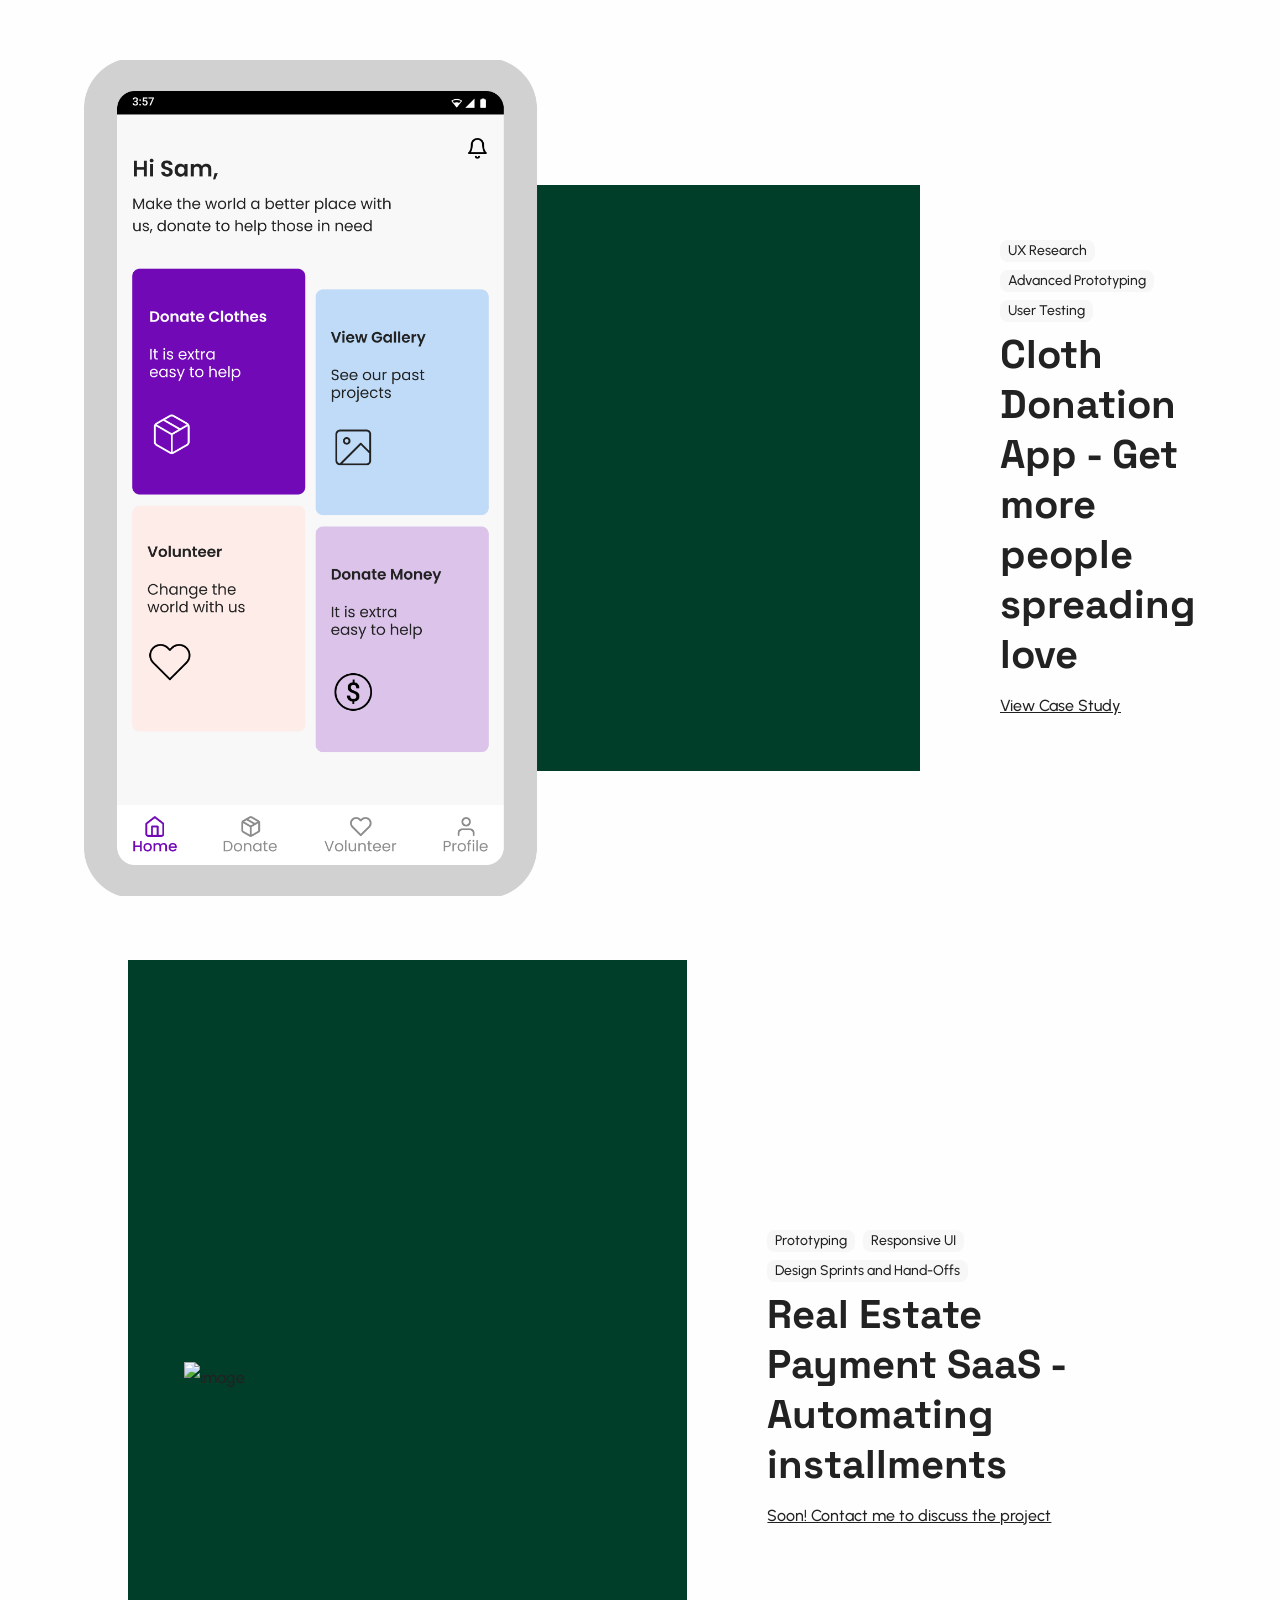
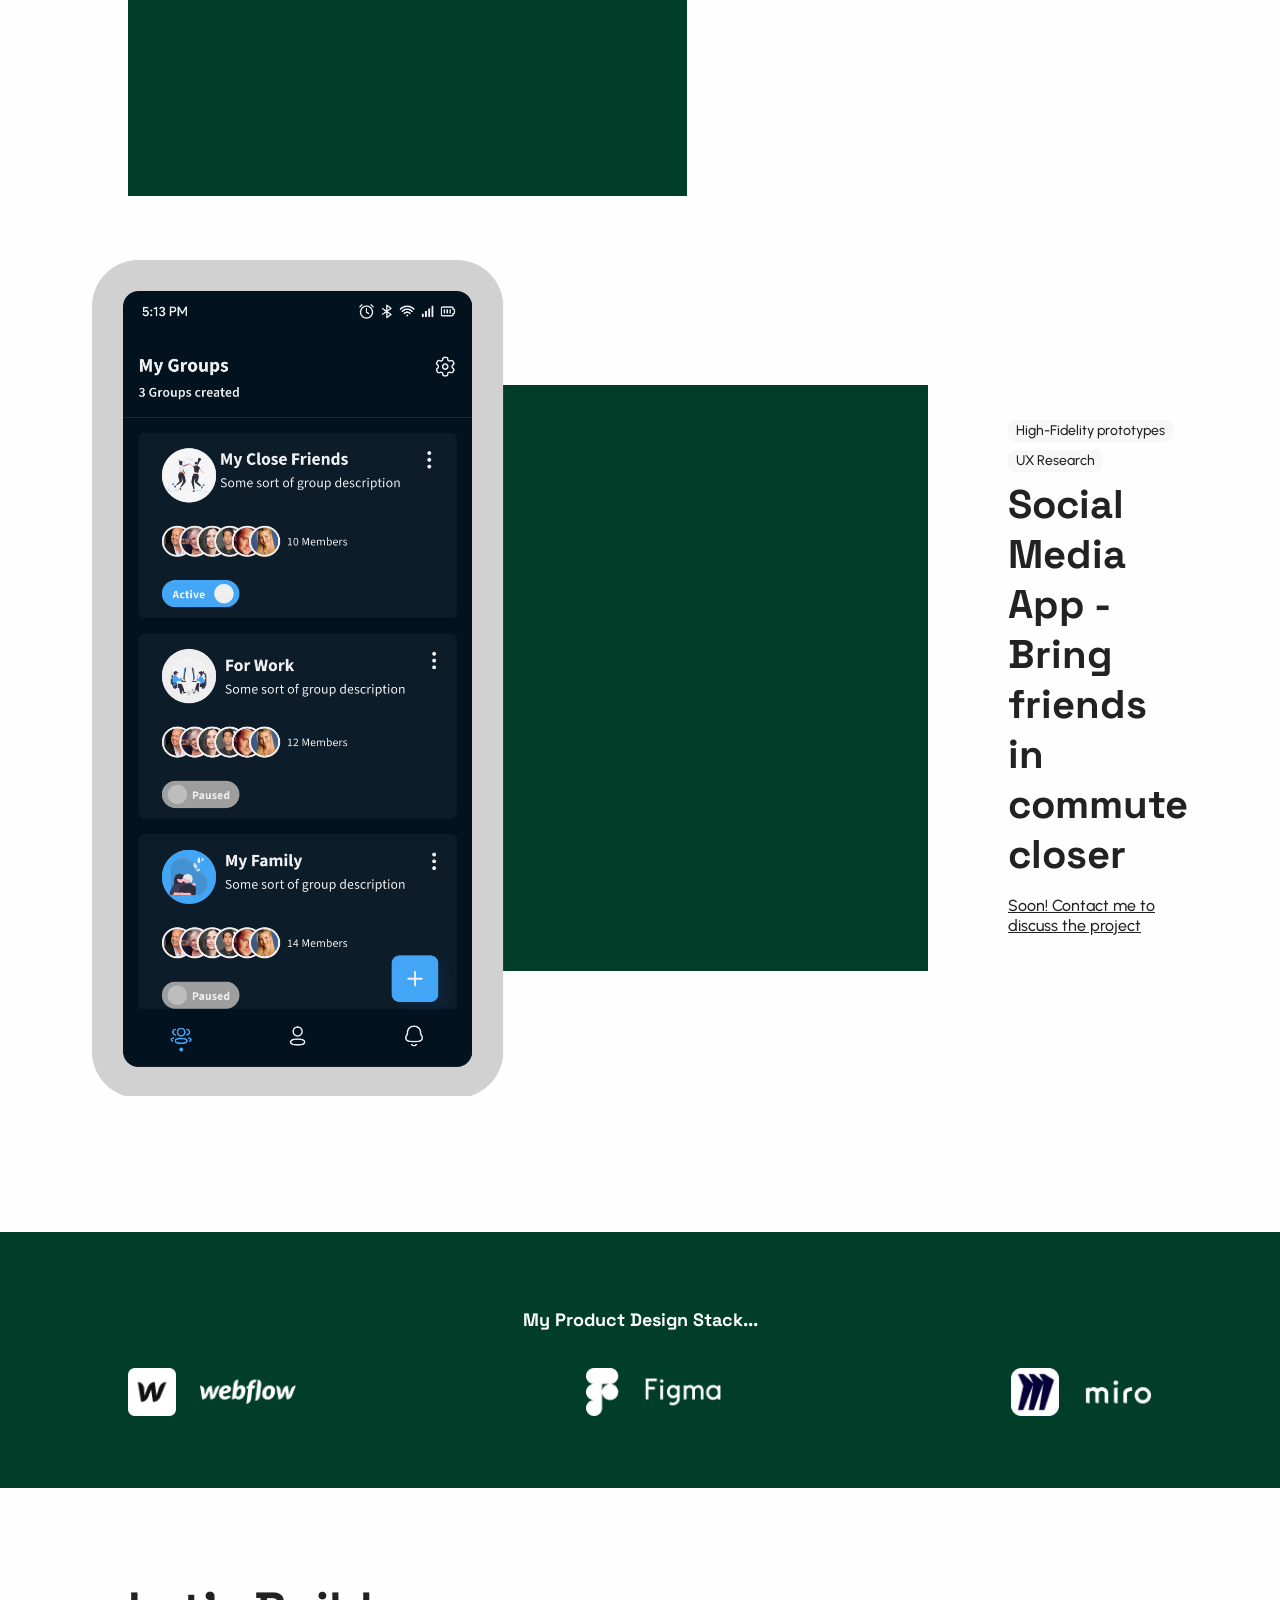
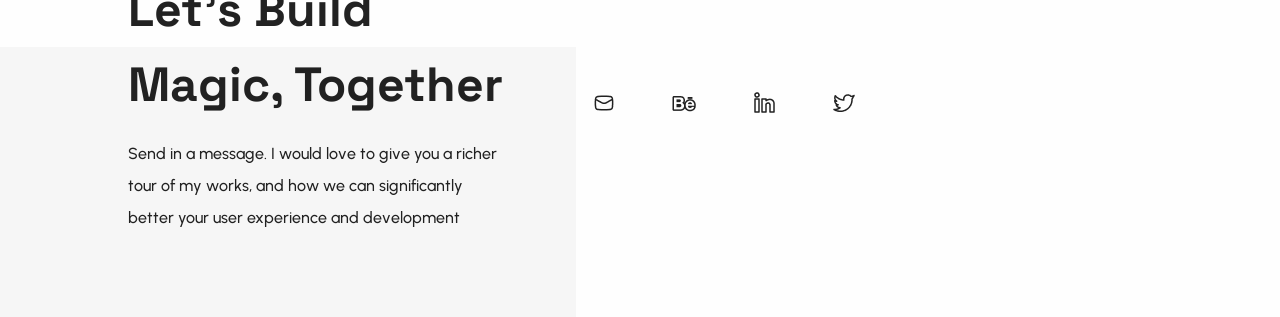
==== commit 2a068d96: "Cleaned up Done" ====
--- a/index.html
+++ b/index.html
@@ -64,7 +64,7 @@
 
             </section>
 
-            <section class="section3 team_container">
+            <section class="section3">
                 <h4>Worked on teams building the future...</h4>
                     <section id="teams">
                         <img src="Image/hertechtrail.png">
--- a/style.css
+++ b/style.css
@@ -164,6 +164,7 @@
     max-width: 660px;
     background: #FEFEFE;
     z-index: 3;
+    padding-right: 56px;
 }
 
 
@@ -332,6 +333,7 @@
 .section3{
     display: flex;
     justify-content: center;
+    flex-direction: column;
     align-items: center;
     width: 100vw;
     height: fit-content;
@@ -339,6 +341,7 @@
     position: relative;
     background-color: #003e2a;
     color: #FFFFFF;
+    gap: 32px;
 }
 
 .team_container{
